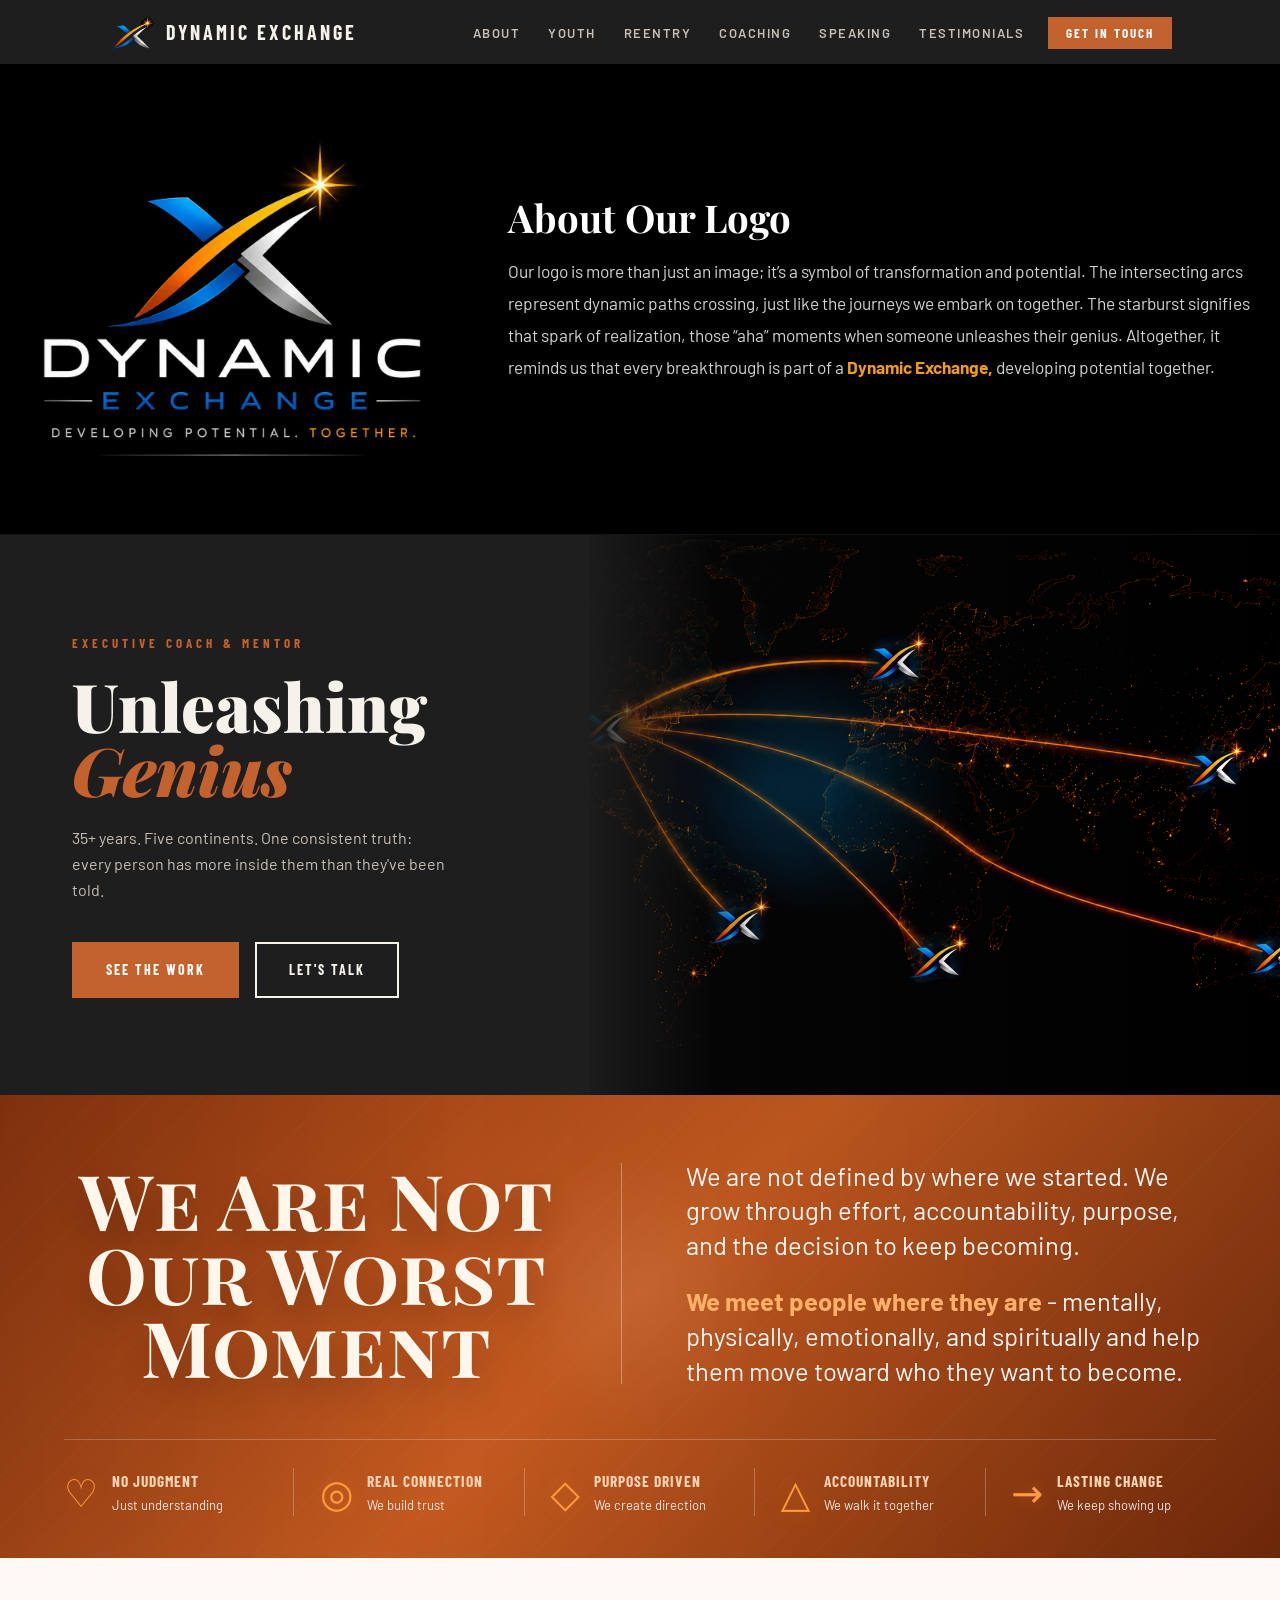
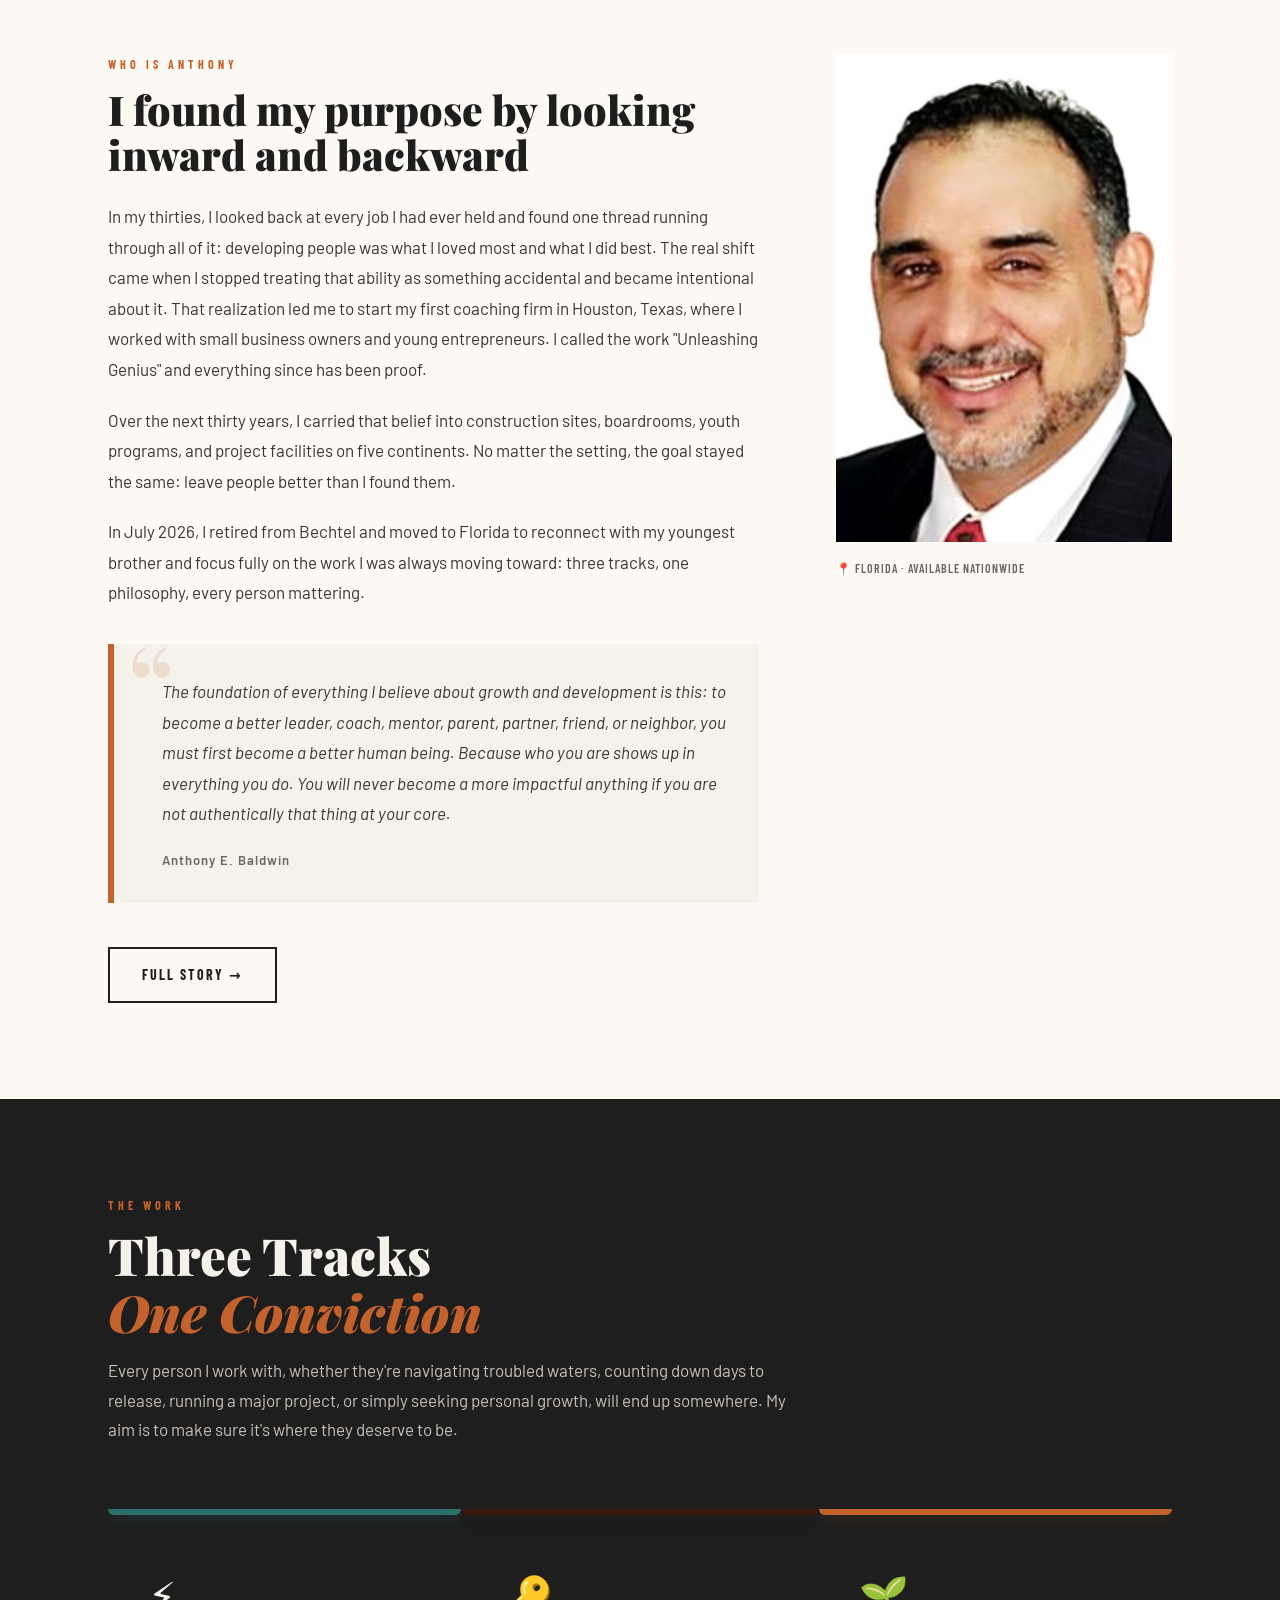
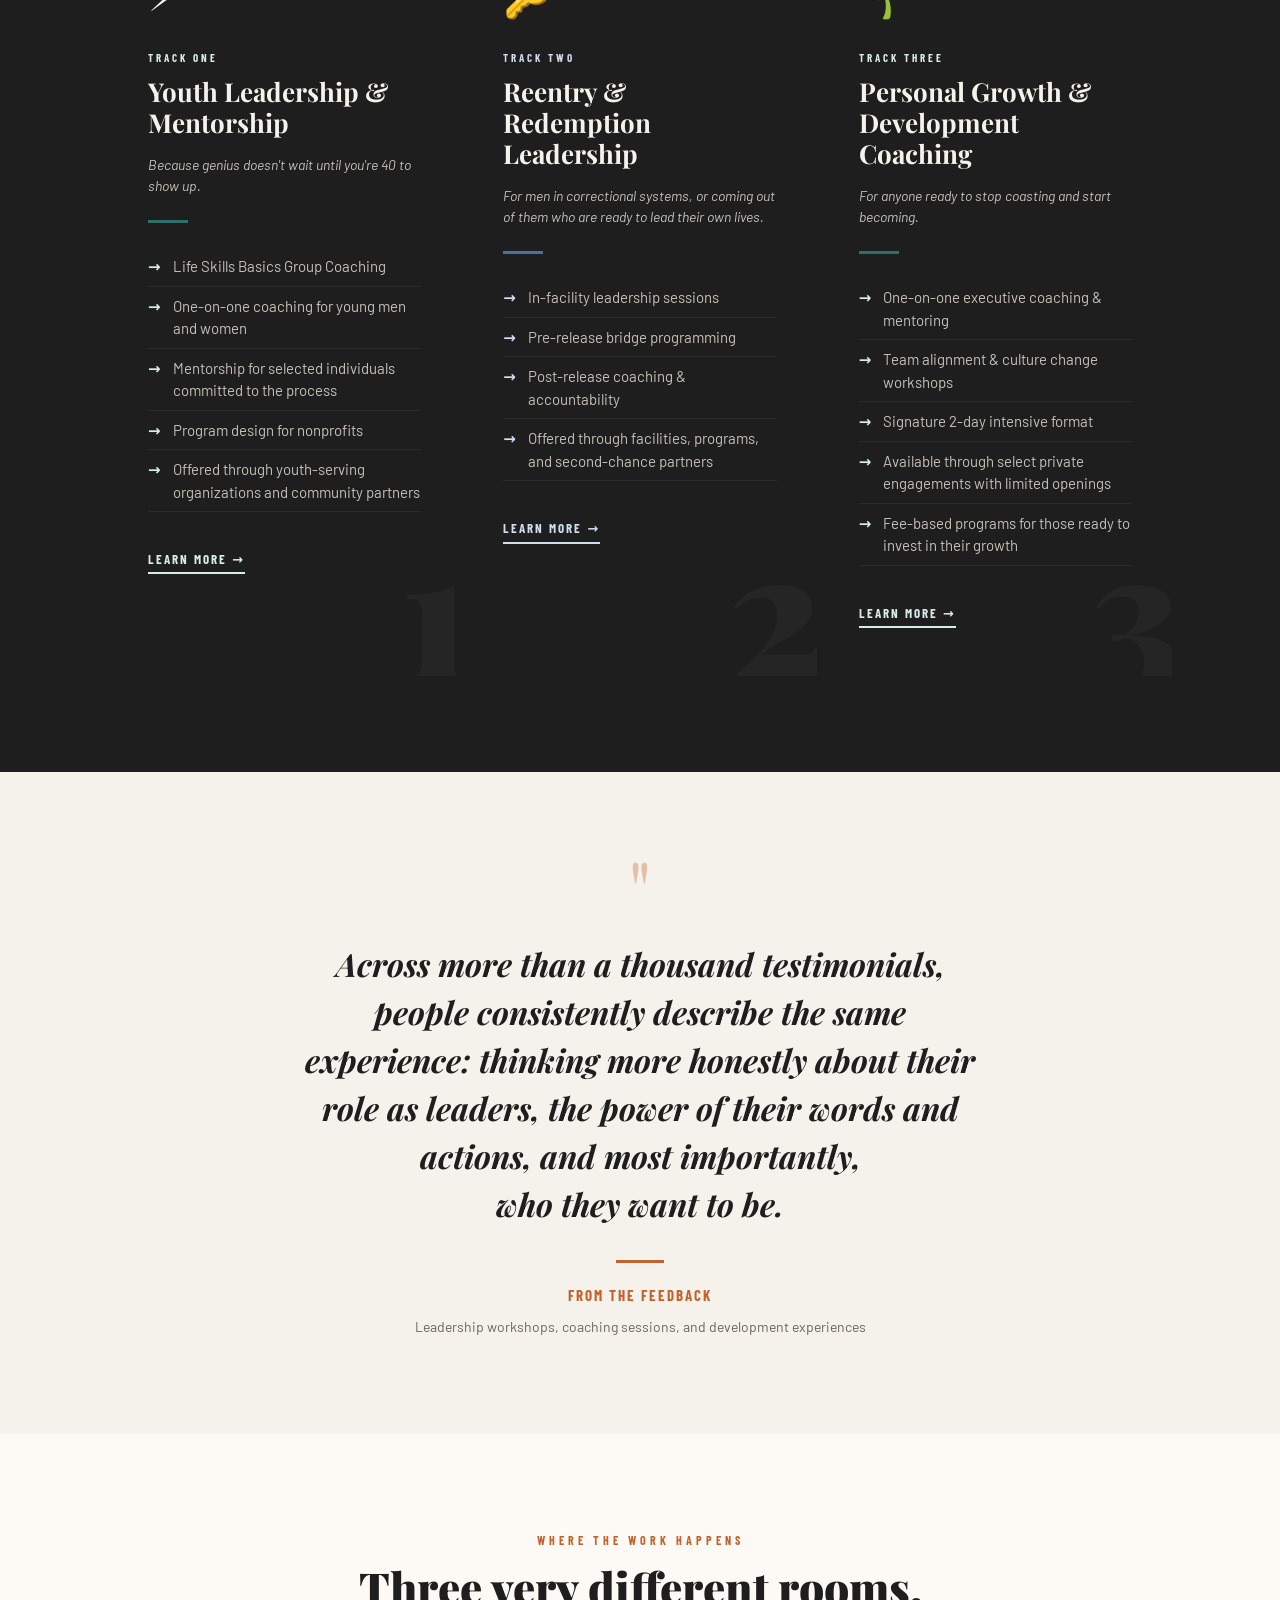
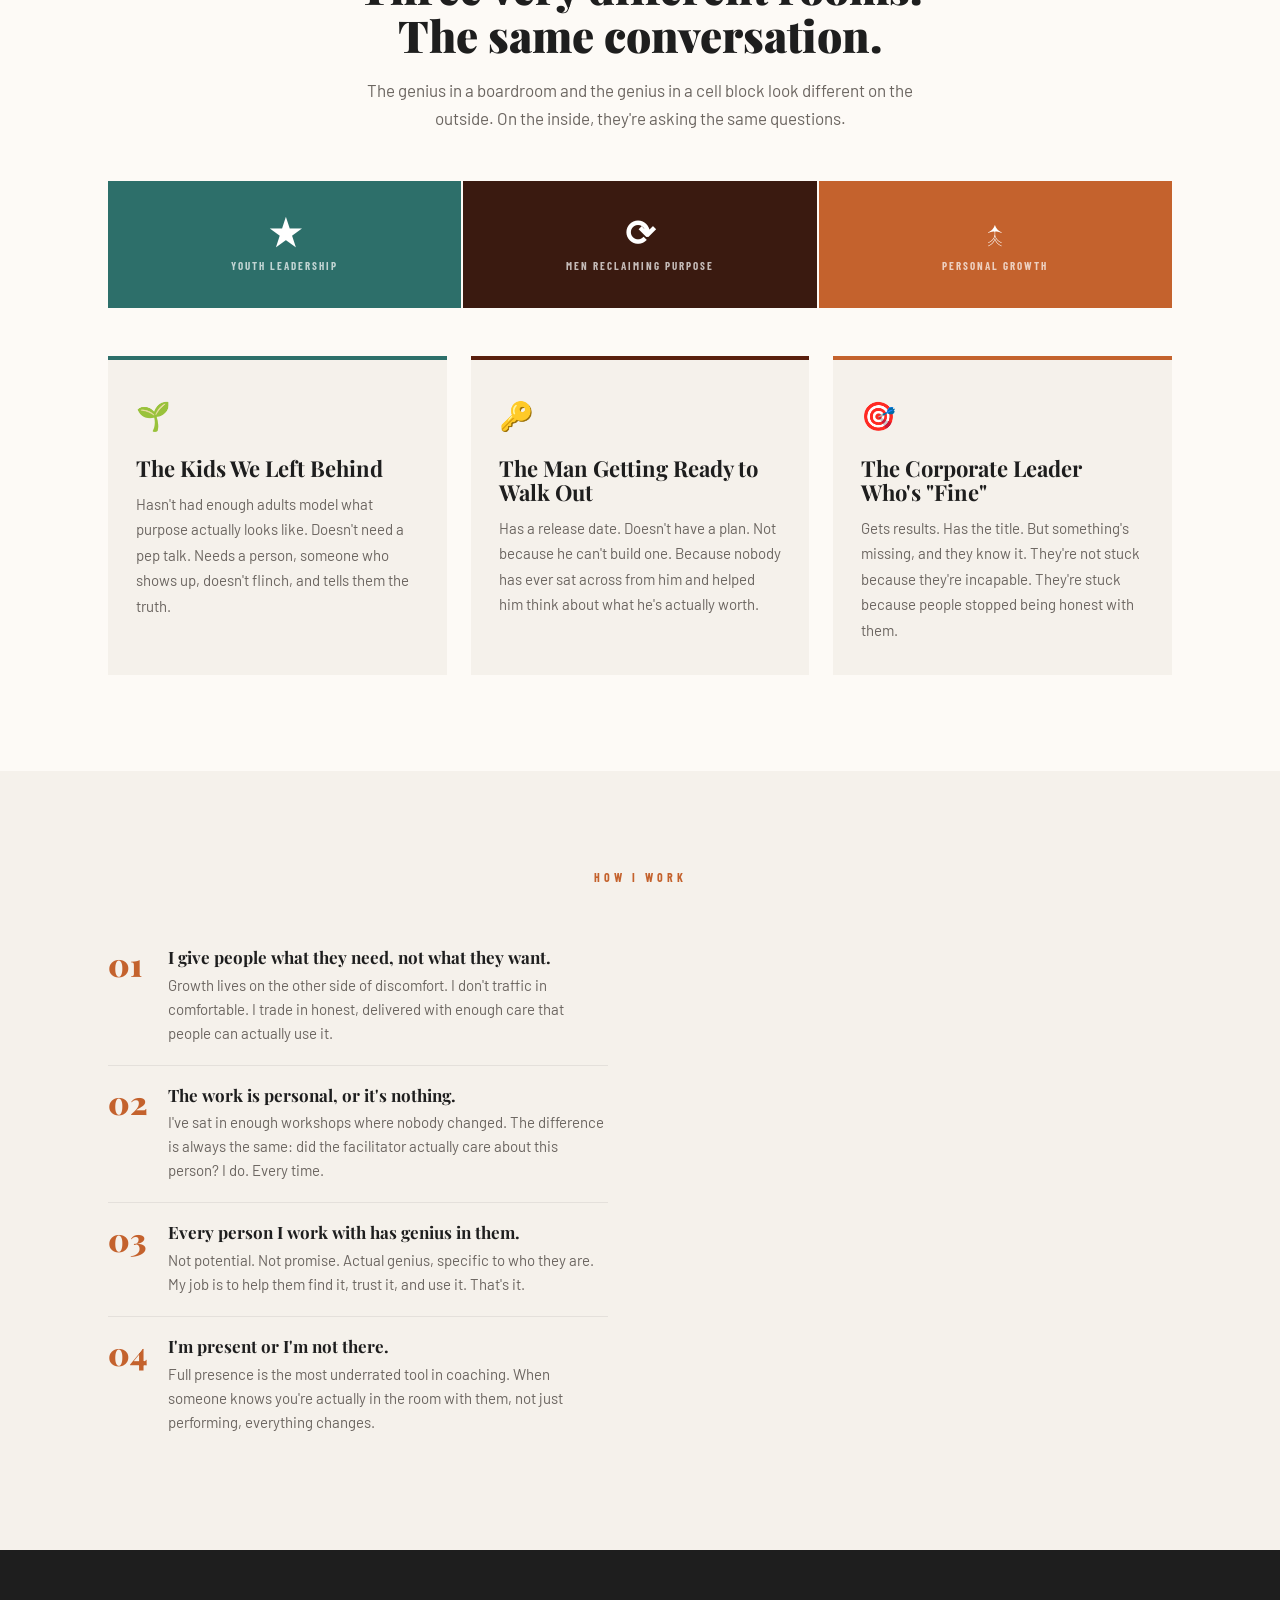
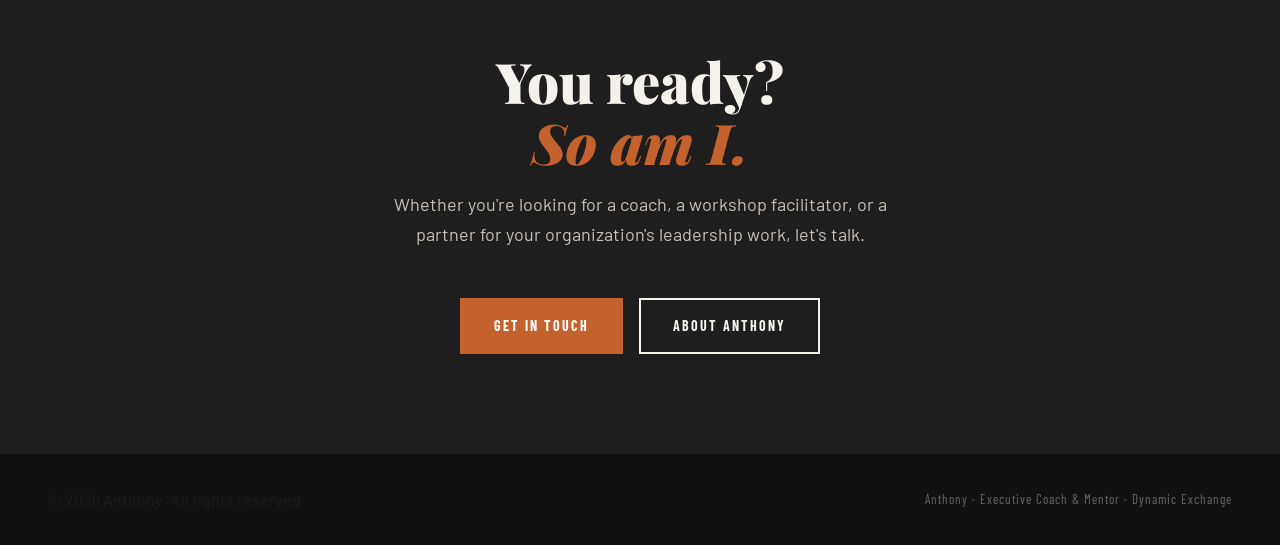
==== index.html @ 56f0ce98 "Update youth impact card copy on homepage Co-Authored-By: Claude Sonnet 4.6 <noreply@anthropic.com>" ====
<!DOCTYPE html>

<html lang="en">
<head>
<meta charset="utf-8"/>
<meta content="width=device-width, initial-scale=1.0" name="viewport"/>
<title>Anthony | Executive Coach &amp; Mentor · Unleashing Genius</title>
<meta content="Anthony is an Executive Coach &amp; Mentor based in Florida, working with professionals, at-risk youth, and men in reentry. Thirty years. Three tracks. One mission: Unleashing Genius." name="description"/>
<!-- Open Graph -->
<meta content="Anthony | Unleashing Genius" property="og:title"/>
<meta content="Executive Coach &amp; Mentor. Personal growth coaching, youth leadership programs, and reentry coaching for men. Based in Florida, available nationwide." property="og:description"/>
<meta content="website" property="og:type"/>
<meta content="images/hero.jpg" property="og:image"/>
<!-- Twitter Card -->
<meta content="summary_large_image" name="twitter:card"/>
<meta content="Anthony | Unleashing Genius" name="twitter:title"/>
<meta content="Executive Coach &amp; Mentor. Three tracks. One mission." name="twitter:description"/>
<!-- Fonts -->
<link href="https://fonts.googleapis.com" rel="preconnect"/>
<link crossorigin="" href="https://fonts.gstatic.com" rel="preconnect"/>
<link href="https://fonts.googleapis.com/css2?family=Playfair+Display:ital,wght@0,700;0,900;1,700&amp;family=Barlow:wght@300;400;500;600&amp;family=Barlow+Condensed:wght@600;700&amp;display=swap" rel="stylesheet"/>
<!-- Styles -->
<link href="css/base.css" rel="stylesheet"/>
<link href="css/nav.css" rel="stylesheet"/>
<link href="css/home.css" rel="stylesheet"/>
<link href="images/dynamic-exchange-mark.png" rel="icon" type="image/png"/>
</head>
<body>
<!-- ═══════════════════════════════════════════════
     NAVIGATION
═══════════════════════════════════════════════ -->
<nav aria-label="Main navigation" class="nav">
<div class="nav-inner">
<a class="nav-brand" href="index.html"><img alt="" class="nav-brand-mark" src="images/dynamic-exchange-mark.png"/><span>Dynamic Exchange</span></a>
<ul class="nav-links" role="list">
<li><a href="about.html">About</a></li>
<li><a href="youth.html">Youth</a></li>
<li><a href="reentry.html">Reentry</a></li>
<li><a href="coaching.html">Coaching</a></li>
<li><a href="speaking.html">Speaking</a></li>
<li><a href="testimonials.html">Testimonials</a></li>
<li class="nav-cta"><a href="contact.html">Get in Touch</a></li>
</ul>
<button aria-controls="nav-drawer" aria-expanded="false" aria-label="Open menu" class="nav-toggle">
<span></span><span></span><span></span>
</button>
</div>
</nav>
<nav aria-label="Mobile navigation" class="nav-drawer" id="nav-drawer"><a href="index.html">Home</a>
<a href="about.html">About</a>
<a href="youth.html">Track 1: Youth</a>
<a href="reentry.html">Track 2: Reentry</a>
<a href="coaching.html">Track 3: Coaching</a>
<a href="speaking.html">Speaking</a>
<a href="testimonials.html">Testimonials</a>
<div class="nav-drawer-cta"><a href="contact.html">Get in Touch</a></div></nav>
<!-- DYNAMIC EXCHANGE BRAND SPLASH -->
<section aria-label="Dynamic Exchange brand" class="brand-splash">
<div class="brand-splash-inner">
<div class="brand-splash-logo-wrap">
<img alt="Dynamic Exchange, Developing Potential. Together." class="brand-splash-logo" src="images/dynamic-exchange-full-no-name.png"/>
</div>
<div class="brand-splash-story">
<h2>About Our Logo</h2>
<p> Our logo is more than just an image; it’s a symbol of transformation and potential. The intersecting arcs represent dynamic paths crossing, just like the journeys we embark on together. The starburst signifies that spark of realization, those “aha” moments when someone unleashes their genius. Altogether, it reminds us that every breakthrough is part of a <span style="color: #F59E0B; font-weight: 700;">Dynamic Exchange,</span> developing potential together.
</p>
</div>
</div>
</section>
<!-- /DYNAMIC EXCHANGE BRAND SPLASH -->
<!-- ═══════════════════════════════════════════════
     HERO — text left / photo right (matches prototype)
═══════════════════════════════════════════════ -->
<section aria-label="Introduction" class="hero">
<!-- LEFT: text on charcoal -->
<div class="hero-content">
<div class="hero-name">Executive Coach &amp; Mentor</div>
<h1 class="hero-headline"> Unleashing<br/>
<em>Genius</em>
</h1>
<p class="hero-sub"> 35+ years. Five continents. One consistent truth:<br/> every person has more inside them than they've been told. </p>
<div class="hero-cta">
<a class="btn btn--primary" href="#tracks">See the Work</a>
<a class="btn btn--outline" href="contact.html">Let's Talk</a>
</div>
</div>
<!-- RIGHT: global reach graphic -->
<div aria-label="Dynamic Exchange global experience map" class="hero-photo hero-map" role="img">
<img alt="Dynamic Exchange global experience map" class="photo-slot" onerror="this.style.display='none'" src="images/hero-world-map.png"/>
</div>
</section>
<!-- ═══════════════════════════════════════════════
     BELIEF BAND
═══════════════════════════════════════════════ -->
<section aria-label="Dynamic Exchange core belief" class="belief-band">
<div class="belief-inner">
<div class="belief-statement">
<h2>We Are Not<br/>Our Worst Moment</h2>
</div>
<div class="belief-copy">
<p>We are not defined by where we started. We grow through effort, accountability, purpose, and the decision to keep becoming.</p>
<p><strong>We meet people where they are</strong> - mentally, physically, emotionally, and spiritually and help them move toward who they want to become.</p>
</div>
</div>
<div aria-label="Core values" class="belief-values">
<div class="belief-value"><span>♡</span><strong>No Judgment</strong><small>Just understanding</small></div>
<div class="belief-value"><span>◎</span><strong>Real Connection</strong><small>We build trust</small></div>
<div class="belief-value"><span>◇</span><strong>Purpose Driven</strong><small>We create direction</small></div>
<div class="belief-value"><span>△</span><strong>Accountability</strong><small>We walk it together</small></div>
<div class="belief-value"><span>→</span><strong>Lasting Change</strong><small>We keep showing up</small></div>
</div>
</section>
<!-- ═══════════════════════════════════════════════
     MY STORY 
═══════════════════════════════════════════════ -->
<section class="section section--white">
<div class="container">
<div class="story-grid">
<div class="story-sidebar">
<div aria-label="Photo of Anthony in the field" class="story-photo" role="img">
<img alt="Anthony | workshop or field moment" class="photo-slot" loading="lazy" onerror="this.style.display='none'" src="images/about-1.jpg"/>
</div>
<div class="story-caption">📍 Florida · Available Nationwide</div>
</div>
<div class="story-text">
<span class="eyebrow">Who Is Anthony</span>
<h2 class="reveal">I found my purpose by looking inward and backward</h2>
<p class="reveal">In my thirties, I looked back at every job I had ever held and found one thread running through all of it: developing people was what I loved most and what I did best. The real shift came when I stopped treating that ability as something accidental and became intentional about it. That realization led me to start my first coaching firm in Houston, Texas, where I worked with small business owners and young entrepreneurs. I called the work "Unleashing Genius" and everything since has been proof.</p>
<p class="reveal">Over the next thirty years, I carried that belief into construction sites, boardrooms, youth programs, and project facilities on five continents. No matter the setting, the goal stayed the same: leave people better than I found them.</p>
<p class="reveal">In July 2026, I retired from Bechtel and moved to Florida to reconnect with my youngest brother and focus fully on the work I was always moving toward: three tracks, one philosophy, every person mattering.</p>
<div class="pull-quote reveal pull-quote--philosophy">
<p>The foundation of everything I believe about growth and development is this: to become a better leader, coach, mentor, parent, partner, friend, or neighbor, you must first become a better human being. Because who you are shows up in everything you do. You will never become a more impactful anything if you are not authentically that thing at your core.</p>
<cite>Anthony E. Baldwin</cite>
</div>
<a class="btn btn--outline-dark" href="about.html" style="margin-top:8px;">Full Story →</a>
</div>
</div>
</div>
</section>
<!-- ═══════════════════════════════════════════════
     THREE TRACKS
═══════════════════════════════════════════════ -->
<section class="section section--dark" id="tracks">
<div class="container">
<div class="tracks-intro">
<span class="eyebrow">The Work</span>
<h2>Three Tracks<br/><em>One Conviction</em></h2>
<p>Every person I work with, whether they're navigating troubled waters, counting down days to release, running a major project, or simply seeking personal growth, will end up somewhere. My aim is to make sure it's where they deserve to be.</p>
</div>
<div class="tracks-home-grid">
<!-- Track 1 -->
<div class="track-home-card reveal" data-num="1">
<span class="track-home-icon">⚡</span>
<span class="track-home-num">Track One</span>
<h3 class="track-home-title">Youth Leadership &amp; Mentorship</h3>
<p class="track-home-tag">Because genius doesn't wait until you're 40 to show up.</p>
<div class="track-home-divider"></div>
<ul class="track-home-list">
<li>Life Skills Basics Group Coaching</li>
<li>One-on-one coaching for young men and women </li>
<li>Mentorship for selected individuals committed to the process</li>
<li>Program design for nonprofits</li>
<li>Offered through youth-serving organizations and community partners</li>
</ul>
<a class="track-home-link" href="youth.html">Learn More →</a>
</div>
<!-- Track 2 -->
<div class="track-home-card reveal" data-num="2">
<span class="track-home-icon">🔑</span>
<span class="track-home-num">Track Two</span>
<h3 class="track-home-title">Reentry &amp; Redemption Leadership</h3>
<p class="track-home-tag">For men in correctional systems, or coming out of them who are ready to lead their own lives.</p>
<div class="track-home-divider"></div>
<ul class="track-home-list">
<li>In-facility leadership sessions</li>
<li>Pre-release bridge programming</li>
<li>Post-release coaching &amp; accountability</li>
<li>Offered through facilities, programs, and second-chance partners</li>
</ul>
<a class="track-home-link" href="reentry.html">Learn More →</a>
</div>
<!-- Track 3 -->
<div class="track-home-card reveal" data-num="3">
<span class="track-home-icon">🌱</span>
<span class="track-home-num">Track Three</span>
<h3 class="track-home-title">Personal Growth &amp; Development Coaching</h3>
<p class="track-home-tag">For anyone ready to stop coasting and start becoming.</p>
<div class="track-home-divider"></div>
<ul class="track-home-list">
<li>One-on-one executive coaching &amp; mentoring</li>
<li>Team alignment &amp; culture change workshops</li>
<li>Signature 2-day intensive format</li>
<li>Available through select private engagements with limited openings</li>
<li>Fee-based programs for those ready to invest in their growth</li>
</ul>
<a class="track-home-link" href="coaching.html">Learn More →</a>
</div>
</div>
</div>
</section>
<!-- ═══════════════════════════════════════════════
     TESTIMONIAL
═══════════════════════════════════════════════ -->
<section class="testimonial-section">
<div class="testimonial-inner reveal">
<span aria-hidden="true" class="testimonial-mark">"</span>
<blockquote>
<p class="testimonial-text"> Across more than a thousand testimonials, people consistently describe the same experience: thinking more honestly about their role as leaders, the power of their words and actions, and most importantly, who they want to be. </p>
</blockquote>
<div class="testimonial-bar"></div>
<p class="testimonial-attr">From the Feedback</p>
<p class="testimonial-role">Leadership workshops, coaching sessions, and development experiences</p>
</div>
</section>
<!-- ═══════════════════════════════════════════════
     IMPACT — Three rooms, same conversation
═══════════════════════════════════════════════ -->
<section class="section section--white">
<div class="container">
<div class="impact-intro reveal">
<span class="eyebrow">Where the Work Happens</span>
<h2>Three very different rooms.<br/>The same conversation.</h2>
<p>The genius in a boardroom and the genius in a cell block look different on the outside. On the inside, they're asking the same questions.</p>
</div>
<div class="mission-bar reveal"><div class="mission-seg mission-seg--youth"><div aria-hidden="true" class="mission-pct">★</div><span class="mission-label">Youth Leadership</span></div><div class="mission-seg mission-seg--reentry"><div aria-hidden="true" class="mission-pct">⟳</div><span class="mission-label">Men Reclaiming Purpose</span></div><div class="mission-seg mission-seg--coaching"><div aria-hidden="true" class="mission-pct">↑</div><span class="mission-label">Personal Growth</span></div></div>
<div class="impact-grid">
<div class="impact-card reveal">
<div aria-hidden="true" class="impact-icon">🌱</div>
<h3>The Kids We Left Behind</h3>
<p>Hasn't had enough adults model what purpose actually looks like. Doesn't need a pep talk. Needs a person, someone who shows up, doesn't flinch, and tells them the truth.</p>
</div>
<div class="impact-card reveal">
<div aria-hidden="true" class="impact-icon">🔑</div>
<h3>The Man Getting Ready to Walk Out</h3>
<p>Has a release date. Doesn't have a plan. Not because he can't build one. Because nobody has ever sat across from him and helped him think about what he's actually worth.</p>
</div>
<div class="impact-card reveal">
<div aria-hidden="true" class="impact-icon">🎯</div>
<h3>The Corporate Leader Who's "Fine"</h3>
<p>Gets results. Has the title. But something's missing, and they know it. They're not stuck because they're incapable. They're stuck because people stopped being honest with them.</p>
</div>
</div>
</div>
</section>
<!-- ═══════════════════════════════════════════════
     PHILOSOPHY
═══════════════════════════════════════════════ -->
<section class="section section--warm">
<div class="container">
<span class="eyebrow reveal" style="text-align:center; margin-bottom:40px; display:block;">How I Work</span>
<div class="philosophy-grid">
<ul class="philosophy-list">
<li class="philosophy-item reveal">
<span aria-hidden="true" class="phi-num">01</span>
<div class="phi-text">
<h4>I give people what they need, not what they want.</h4>
<p>Growth lives on the other side of discomfort. I don't traffic in comfortable. I trade in honest, delivered with enough care that people can actually use it.</p>
</div>
</li>
<li class="philosophy-item reveal">
<span aria-hidden="true" class="phi-num">02</span>
<div class="phi-text">
<h4>The work is personal, or it's nothing.</h4>
<p>I've sat in enough workshops where nobody changed. The difference is always the same: did the facilitator actually care about this person? I do. Every time.</p>
</div>
</li>
<li class="philosophy-item reveal">
<span aria-hidden="true" class="phi-num">03</span>
<div class="phi-text">
<h4>Every person I work with has genius in them.</h4>
<p>Not potential. Not promise. Actual genius, specific to who they are. My job is to help them find it, trust it, and use it. That's it.</p>
</div>
</li>
<li class="philosophy-item reveal">
<span aria-hidden="true" class="phi-num">04</span>
<div class="phi-text">
<h4>I'm present or I'm not there.</h4>
<p>Full presence is the most underrated tool in coaching. When someone knows you're actually in the room with them, not just performing, everything changes.</p>
</div>
</li>
</ul>
</div>
</div>
</section>
<!-- ═══════════════════════════════════════════════
     CTA
═══════════════════════════════════════════════ -->
<section class="cta-section reveal">
<div class="container">
<h2>You ready?<br/><em>So am I.</em></h2>
<p>Whether you're looking for a coach, a workshop facilitator, or a partner for your organization's leadership work, let's talk.</p>
<div class="cta-buttons">
<a class="btn btn--primary" href="contact.html">Get in Touch</a>
<a class="btn btn--outline" href="about.html">About Anthony</a>
</div>
</div>
</section>
<!-- ═══════════════════════════════════════════════
     FOOTER
═══════════════════════════════════════════════ -->
<footer class="signoff">
<span>© 2026 Anthony · All rights reserved</span>
<small>Anthony · Executive Coach &amp; Mentor · Dynamic Exchange</small>
</footer>
<script src="js/main.js"></script>
</body>
</html>
---- css/base.css ----
/* ─────────────────────────────────────────────
   BASE.CSS — Reset, Variables, Typography
   Anthony | Unleashing Genius
───────────────────────────────────────────── */

*, *::before, *::after {
  box-sizing: border-box;
  margin: 0;
  padding: 0;
}

:root {
  /* Core palette — from prototype */
  --charcoal:   #1E1E1E;
  --copper:     #C4622D;
  --copper-lt:  #E8936A;
  --blue:       #4A6FA5;
  --blue-lt:    #D0DDEF;
  --green:      #2D6F6A;
  --green-lt:   #D7ECE9;
  --track-youth:       #2D6F6A;
  --track-youth-glow:  rgba(45, 111, 106, 0.55);
  --track-youth-light: #D7ECE9;
  --offwhite:   #F5F1EB;
  --warm-white: #FDFAF6;
  --mid:        #6B6560;
  --light:      #C8C0B8;
  --dark-footer:#111111;

  /* Typography */
  --font-display: 'Playfair Display', Georgia, serif;
  --font-body:    'Barlow', system-ui, sans-serif;
  --font-ui:      'Barlow Condensed', system-ui, sans-serif;

  /* Spacing */
  --section-pad:    96px;
  --container-max:  1160px;
  --container-pad:  48px;
}

html {
  scroll-behavior: smooth;
  -webkit-font-smoothing: antialiased;
}

body {
  font-family: var(--font-body);
  background: var(--warm-white);
  color: var(--charcoal);
  line-height: 1.7;
  overflow-x: hidden;
}

/* ── HEADINGS ── */
h1, h2, h3, h4, h5, h6 {
  font-family: var(--font-display);
  line-height: 1.1;
}

/* ── LINKS ── */
a { color: inherit; text-decoration: none; }
a:focus-visible {
  outline: 2px solid var(--copper);
  outline-offset: 2px;
}

/* ── IMAGES ── */
img {
  max-width: 100%;
  height: auto;
  display: block;
}

/* ── CONTAINER ── */
.container {
  max-width: var(--container-max);
  margin: 0 auto;
  padding: 0 var(--container-pad);
}

/* ── SECTIONS ── */
.section           { padding: var(--section-pad) 0; }
.section--dark     { background: var(--charcoal); color: var(--offwhite); }
.section--warm     { background: var(--offwhite); }
.section--white    { background: var(--warm-white); }

/* ── EYEBROW LABELS ── */
.eyebrow {
  font-family: var(--font-ui);
  font-size: 12px;
  font-weight: 700;
  letter-spacing: 4px;
  text-transform: uppercase;
  color: var(--copper);
  margin-bottom: 12px;
  display: block;
}
.eyebrow--light { color: var(--copper-lt); }

/* ── SECTION HEADING ── */
.section-heading {
  font-family: var(--font-display);
  font-size: clamp(36px, 4vw, 56px);
  font-weight: 900;
  line-height: 1.1;
  color: var(--charcoal);
  margin-bottom: 24px;
}
.section-heading em {
  color: var(--copper);
  font-style: italic;
}

/* ── SECTION BODY ── */
.section-body {
  font-size: 17px;
  line-height: 1.75;
  color: #3A3530;
  max-width: 640px;
}

/* ── BUTTONS ── */
.btn {
  font-family: var(--font-ui);
  font-size: 14px;
  font-weight: 700;
  letter-spacing: 2px;
  text-transform: uppercase;
  padding: 14px 32px;
  border: 2px solid transparent;
  cursor: pointer;
  text-decoration: none;
  display: inline-block;
  transition: all 0.2s;
}
.btn--primary {
  background: var(--copper);
  color: white;
  border-color: var(--copper);
}
.btn--primary:hover {
  background: var(--copper-lt);
  border-color: var(--copper-lt);
  transform: translateY(-2px);
}
.btn--outline {
  background: transparent;
  color: var(--offwhite);
  border-color: var(--offwhite);
}
.btn--outline:hover {
  background: var(--offwhite);
  color: var(--charcoal);
}
.btn--outline-dark {
  background: transparent;
  color: var(--charcoal);
  border-color: var(--charcoal);
}
.btn--outline-dark:hover {
  background: var(--charcoal);
  color: var(--offwhite);
}

/* ── PHOTO SLOT ── */
.photo-slot {
  width: 100%;
  height: 100%;
  object-fit: cover;
  display: block;
}

/* ── PHOTO PLACEHOLDER ZONES ── */
.photo-zone {
  background: var(--offwhite);
  border: 3px dashed var(--light);
  display: flex;
  flex-direction: column;
  align-items: center;
  justify-content: center;
  color: var(--mid);
  font-family: var(--font-ui);
  font-size: 14px;
  gap: 12px;
  position: relative;
  overflow: hidden;
}
.photo-zone svg { opacity: 0.4; }
.photo-zone span { opacity: 0.75; font-weight: 600; letter-spacing: 1px; }

/* ── PULL QUOTE ── */
.pull-quote {
  margin: 36px 0;
  padding: 32px 32px 32px 48px;
  border-left: 6px solid var(--copper);
  background: var(--offwhite);
  position: relative;
}
.pull-quote::before {
  content: '\201C';
  font-family: var(--font-display);
  font-size: 120px;
  line-height: 1;
  color: var(--copper);
  opacity: 0.15;
  position: absolute;
  top: -20px;
  left: 12px;
}
.pull-quote p {
  font-family: var(--font-display);
  font-size: 20px;
  font-style: italic;
  color: var(--charcoal);
  line-height: 1.6;
  margin-bottom: 12px;
  position: relative;
  z-index: 1;
}
.pull-quote cite {
  display: block;
  font-family: var(--font-body);
  font-style: normal;
  font-size: 13px;
  font-weight: 600;
  color: var(--mid);
  letter-spacing: 1px;
  position: relative;
  z-index: 1;
}

/* ── SIGN-OFF / FOOTER ── */
.signoff {
  background: var(--dark-footer);
  padding: 32px 48px;
  display: flex;
  justify-content: space-between;
  align-items: center;
}
.signoff p {
  font-family: var(--font-display);
  font-size: 18px;
  font-style: italic;
  color: var(--copper);
}
.signoff small {
  font-family: var(--font-ui);
  font-size: 13px;
  letter-spacing: 1px;
  color: var(--mid);
}

/* ── SCROLL REVEAL ── */
.reveal {
  opacity: 0;
  transform: translateY(32px);
  transition: opacity 0.7s ease, transform 0.7s ease;
}
.reveal.visible {
  opacity: 1;
  transform: none;
}

/* ── PRINT ── */
@media print {
  .nav, .cta-section { display: none; }
}

/* ── RESPONSIVE ── */
@media (max-width: 900px) {
  :root {
    --section-pad:     64px;
    --container-pad:   24px;
  }
}
@media (max-width: 600px) {
  :root {
    --section-pad:     48px;
    --container-pad:   20px;
  }
  .btn { padding: 12px 24px; font-size: 13px; }
  .signoff {
    flex-direction: column;
    gap: 8px;
    text-align: center;
    padding: 24px 20px;
  }
}
---- css/nav.css ----
/* ─────────────────────────────────────────────
   NAV.CSS — Navigation styles
   Anthony | Unleashing Genius
───────────────────────────────────────────── */

.nav {
  position: fixed;
  top: 0;
  left: 0;
  right: 0;
  z-index: 100;
  background: var(--charcoal);
  display: flex;
  align-items: center;
  height: 64px;
  transition: box-shadow 0.3s;
}

.nav.scrolled {
  box-shadow: 0 2px 20px rgba(0,0,0,0.4);
}

.nav-inner {
  max-width: var(--container-max);
  margin: 0 auto;
  padding: 0 var(--container-pad);
  display: flex;
  align-items: center;
  justify-content: space-between;
  width: 100%;
}

/* Logo / Brand */
.nav-brand {
  font-family: var(--font-ui);
  font-size: 20px;
  font-weight: 700;
  letter-spacing: 3px;
  text-transform: uppercase;
  color: var(--offwhite);
  text-decoration: none;
  flex-shrink: 0;
}
.nav-brand em {
  font-style: normal;
  color: var(--copper);
}

/* Desktop links */
.nav-links {
  display: flex;
  align-items: center;
  gap: 4px;
  list-style: none;
}

.nav-links a {
  font-family: var(--font-body);
  font-size: 13px;
  font-weight: 600;
  letter-spacing: 1.5px;
  text-transform: uppercase;
  color: var(--light);
  text-decoration: none;
  padding: 8px 12px;
  transition: color 0.2s;
  white-space: nowrap;
}

.nav-links a:hover,
.nav-links a.active {
  color: var(--copper);
}

.nav-links .nav-cta a {
  background: var(--copper);
  color: white;
  padding: 8px 18px;
  margin-left: 8px;
  font-family: var(--font-ui);
  font-size: 13px;
  font-weight: 700;
  letter-spacing: 2px;
}

.nav-links .nav-cta a:hover {
  background: var(--copper-lt);
  color: white;
}

/* Mobile hamburger */
.nav-toggle {
  display: none;
  flex-direction: column;
  gap: 5px;
  background: none;
  border: none;
  cursor: pointer;
  padding: 4px;
}

.nav-toggle span {
  display: block;
  width: 24px;
  height: 2px;
  background: var(--offwhite);
  transition: all 0.3s;
}

/* Hamburger → X animation */
.nav-toggle.open span:nth-child(1) {
  transform: translateY(7px) rotate(45deg);
}
.nav-toggle.open span:nth-child(2) {
  opacity: 0;
}
.nav-toggle.open span:nth-child(3) {
  transform: translateY(-7px) rotate(-45deg);
}

/* Mobile drawer */
.nav-drawer {
  display: none;
  position: fixed;
  top: 64px;
  left: 0;
  right: 0;
  background: var(--charcoal);
  border-top: 1px solid rgba(255,255,255,0.06);
  padding: 16px 0 24px;
  z-index: 99;
}

.nav-drawer.open {
  display: block;
}

.nav-drawer a {
  display: block;
  font-family: var(--font-body);
  font-size: 14px;
  font-weight: 600;
  letter-spacing: 1.5px;
  text-transform: uppercase;
  color: var(--light);
  text-decoration: none;
  padding: 14px 24px;
  border-bottom: 1px solid rgba(255,255,255,0.05);
  transition: color 0.2s, background 0.2s;
}

.nav-drawer a:hover,
.nav-drawer a.active {
  color: var(--copper);
  background: rgba(255,255,255,0.03);
}

.nav-drawer .nav-drawer-cta {
  margin: 16px 24px 0;
}

.nav-drawer .nav-drawer-cta a {
  display: inline-block;
  background: var(--copper);
  color: white;
  padding: 12px 24px;
  border: none;
  font-family: var(--font-ui);
  font-size: 13px;
  font-weight: 700;
  letter-spacing: 2px;
  text-transform: uppercase;
}

.nav-drawer .nav-drawer-cta a:hover {
  background: var(--copper-lt);
  color: white;
}

/* ── NAV SPACER ── */
.nav-spacer {
  height: 64px;
}

/* ── RESPONSIVE ── */
@media (max-width: 900px) {
  .nav-links { display: none; }
  .nav-toggle { display: flex; }
  .nav-inner { padding: 0 24px; }
}


/* Dynamic Exchange header mark */
.nav-brand {
  display: inline-flex;
  align-items: center;
  gap: 10px;
}

.nav-brand-mark {
  display: block;
  width: 48px;
  height: 36px;
  object-fit: contain;
  flex: 0 0 auto;
}

.nav-brand span {
  display: inline-block;
}

@media (max-width: 520px) {
  .nav-brand { gap: 8px; font-size: 16px; letter-spacing: 2px; }
  .nav-brand-mark { width: 42px; height: 32px; }
}
---- css/home.css ----
/* Dynamic Exchange landing logo */

.brand-splash {
  margin-top: 64px;
  background: #000;
  padding: clamp(42px, 6vw, 72px) 24px;
  border-bottom: 1px solid rgba(255,255,255,0.08);
}

.brand-splash-inner {
  max-width: 1320px;
  margin: 0 auto;
  display: grid;
  grid-template-columns: minmax(280px, 420px) 1fr;
  align-items: center;
  gap: clamp(40px, 5vw, 90px);
}

.brand-splash-logo-wrap {
  display: flex;
  justify-content: flex-start;
  align-items: center;
}

.brand-splash-logo {
  display: block;
  width: min(420px, 100%);
  height: auto;
  object-fit: contain;
}

.brand-splash-story h2 {
  font-family: var(--font-display);
  font-size: clamp(2rem, 3vw, 3rem);
  color: #fff;
  margin-bottom: 18px;
  line-height: 1.1;
}

.brand-splash-story p {
  font-size: 1.08rem;
  line-height: 1.85;
  color: rgba(255,255,255,0.82);
  max-width: 760px;
  margin-bottom: 18px;
}

@media (max-width: 900px) {
  .brand-splash-inner {
    grid-template-columns: 1fr;
    text-align: center;
  }

  .brand-splash-logo-wrap {
    justify-content: center;
  }

  .brand-splash-logo {
    width: min(340px, 82vw);
  }

  .brand-splash-story p {
    margin-left: auto;
    margin-right: auto;
  }
}


/* ─────────────────────────────────────────────
   HOME.CSS — Homepage-specific styles
   Anthony | Unleashing Genius
───────────────────────────────────────────── */

/* ── HERO ── */
.hero {
  min-height: 560px;
  padding-top: 0;
  display: grid;
  grid-template-columns: minmax(420px, 0.92fr) minmax(420px, 1.08fr);
  position: relative;
  overflow: hidden;
  background: var(--charcoal);
}

/* LEFT: text column */
.hero-content {
  background: var(--charcoal);
  display: flex;
  flex-direction: column;
  justify-content: center;
  padding: clamp(56px, 7vw, 88px) clamp(44px, 6vw, 72px);
  position: relative;
  z-index: 1;
}

/* Removed the diagonal wedge: the clean vertical split keeps the portrait from feeling pinched. */
.hero-content::after {
  display: none;
}

.hero-name {
  font-family: var(--font-ui);
  font-size: 13px;
  font-weight: 700;
  letter-spacing: 4px;
  text-transform: uppercase;
  color: var(--copper);
  margin-bottom: 20px;
  opacity: 0;
  animation: fadeUp 0.6s 0.2s forwards;
}

.hero-headline {
  font-family: var(--font-display);
  font-size: clamp(48px, 5.25vw, 82px);
  font-weight: 900;
  color: var(--offwhite);
  line-height: 0.95;
  margin-bottom: 24px;
  opacity: 0;
  animation: fadeUp 0.6s 0.35s forwards;
}

.hero-headline em {
  font-style: italic;
  color: var(--copper);
  display: block;
}

.hero-sub {
  font-size: 16px;
  font-weight: 400;
  color: var(--light);
  line-height: 1.6;
  max-width: 400px;
  margin-bottom: 40px;
  border-left: none;
  padding-left: 0;
  opacity: 0;
  animation: fadeUp 0.6s 0.5s forwards;
}

.hero-divider {
  display: none;
}

.hero-tagline {
  display: none;
}

.hero-cta {
  display: flex;
  gap: 16px;
  flex-wrap: wrap;
  opacity: 0;
  animation: fadeUp 0.6s 0.65s forwards;
}

/* RIGHT: global map column */
.hero-photo {
  background: #050607;
  position: relative;
  overflow: hidden;
  display: flex;
  align-items: center;
  justify-content: center;
  min-height: 560px;
  padding: 0;
}

.hero-photo::before {
  content: '';
  position: absolute;
  inset: 0;
  background:
    radial-gradient(circle at 35% 45%, rgba(0, 144, 213, 0.18), transparent 24%),
    linear-gradient(90deg, rgba(29,29,29,0.95), rgba(29,29,29,0.18) 18%, rgba(0,0,0,0));
  z-index: 1;
  pointer-events: none;
}

.hero-photo img.photo-slot {
  width: 100%;
  height: 100%;
  min-height: 560px;
  object-fit: cover;
  object-position: center center;
  border: none;
  filter: saturate(1.05) contrast(1.08);
}

/* ── BELIEF BAND ── */
.belief-band {
  background:
    radial-gradient(circle at 50% 42%, rgba(255,255,255,0.08), transparent 20%),
    linear-gradient(135deg, #8b350f 0%, #c45a20 48%, #7a2d0b 100%);
  color: var(--offwhite);
  position: relative;
  overflow: hidden;
  padding: clamp(40px, 5vw, 70px) clamp(22px, 5vw, 72px) clamp(26px, 4vw, 42px);
}

.belief-band::before {
  content: '';
  position: absolute;
  inset: 0;
  background:
    linear-gradient(90deg, rgba(0,0,0,0.18), transparent 36%, rgba(0,0,0,0.22)),
    repeating-linear-gradient(135deg, rgba(255,255,255,0.035) 0 1px, transparent 1px 18px);
  opacity: 0.52;
  pointer-events: none;
}

.belief-inner {
  position: relative;
  z-index: 1;
  display: grid;
  grid-template-columns: minmax(320px, 1fr) minmax(360px, 0.95fr);
  gap: clamp(28px, 5vw, 72px);
  align-items: center;
  max-width: 1380px;
  margin: 0 auto;
}

.belief-statement {
  text-align: center;
  border-right: 1px solid rgba(255,255,255,0.34);
  padding-right: clamp(22px, 4vw, 64px);
}

.belief-statement h2 {
  font-family: var(--font-display);
  font-size: clamp(48px, 6vw, 94px);
  line-height: 0.96;
  font-variant: small-caps;
  letter-spacing: 1px;
  margin: 0;
  color: #fff7eb;
  text-shadow: 0 16px 30px rgba(0,0,0,0.22);
}

.belief-copy {
  max-width: 620px;
}

.belief-copy p {
  font-size: clamp(18px, 2vw, 27px);
  line-height: 1.35;
  margin: 0 0 22px;
  color: rgba(255,255,255,0.94);
}

.belief-copy p:last-child { margin-bottom: 0; }

.belief-copy strong {
  color: #ffb06a;
  font-weight: 700;
}

.belief-values {
  position: relative;
  z-index: 1;
  display: grid;
  grid-template-columns: repeat(5, 1fr);
  gap: 0;
  max-width: 1380px;
  margin: clamp(34px, 4vw, 54px) auto 0;
  border-top: 1px solid rgba(255,255,255,0.22);
  padding-top: clamp(18px, 2.5vw, 28px);
}

.belief-value {
  display: grid;
  grid-template-columns: auto 1fr;
  column-gap: 14px;
  align-items: center;
  padding: 0 clamp(14px, 2vw, 26px);
  border-right: 1px solid rgba(255,255,255,0.26);
}

.belief-value:first-child { padding-left: 0; }
.belief-value:last-child { border-right: none; padding-right: 0; }

.belief-value span {
  grid-row: span 2;
  font-family: var(--font-ui);
  font-size: clamp(28px, 3vw, 46px);
  line-height: 1;
  color: #ff9a3d;
  text-shadow: 0 0 18px rgba(255,140,45,0.28);
}

.belief-value strong {
  font-family: var(--font-ui);
  text-transform: uppercase;
  letter-spacing: 1px;
  font-size: clamp(13px, 1.2vw, 18px);
  color: #ffd5b5;
}

.belief-value small {
  font-size: clamp(13px, 1vw, 16px);
  color: rgba(255,255,255,0.86);
}

/* ── STORY SECTION ── */
.story-grid {
  display: grid;
  grid-template-columns: minmax(0, 1.55fr) minmax(280px, 0.8fr);
  gap: clamp(48px, 6vw, 80px);
  align-items: start;
}

.story-sidebar {
  position: sticky;
  top: 88px;
  order: 2;
  justify-self: center;
  width: min(100%, 360px);
}

.story-text {
  order: 1;
}

.story-photo {
  height: auto;
  overflow: visible;
  position: relative;
  background: transparent;
  border: none;
  margin-bottom: 16px;
}

.story-photo::after {
  display: none;
}

.story-photo img.photo-slot {
  position: static;
  width: 100%;
  height: auto;
  object-fit: contain;
  object-position: center top;
}

.story-caption {
  font-family: var(--font-ui);
  font-size: 12px;
  letter-spacing: 1px;
  text-transform: uppercase;
  color: var(--mid);
  font-weight: 600;
}

.story-text h2 {
  font-family: var(--font-display);
  font-size: clamp(30px, 3.2vw, 44px);
  font-weight: 900;
  color: var(--charcoal);
  margin-bottom: 24px;
}

.story-text p {
  font-family: var(--font-body);
  font-size: 17px;
  color: #3A3530;
  margin-bottom: 20px;
  line-height: 1.8;
}

.story-text p strong { color: var(--charcoal); font-weight: 600; }

/* ── THREE TRACKS (homepage overview) ── */
.tracks-intro {
  max-width: 700px;
  margin-bottom: 64px;
}

.tracks-intro h2 {
  font-family: var(--font-display);
  font-size: clamp(36px, 4vw, 52px);
  font-weight: 900;
  color: var(--offwhite);
  margin-bottom: 16px;
}

.tracks-intro h2 em {
  color: var(--copper);
  font-style: italic;
}

.tracks-intro p {
  font-family: var(--font-body);
  font-size: 17px;
  color: var(--light);
  line-height: 1.75;
}

/* Homepage track cards — dark, 3-column */
.tracks-home-grid {
  display: grid;
  grid-template-columns: repeat(3, minmax(0, 1fr));
  gap: 2px;
  margin-top: 64px;
  max-width: 1180px;
  margin-left: 0;
  margin-right: auto;
}

.track-home-card {
  --track-band-color: var(--track-youth); /* Youth track band */
  --track-band-glow: var(--track-youth-glow);
  background: var(--charcoal);
  padding: 52px 40px 48px;
  position: relative;
  overflow: hidden;
  transition: transform 0.3s;
  cursor: default;
  min-width: 0;
}

.track-home-card:nth-child(2) {
  --track-band-color: #3A1A10; /* Reentry page hero banner */
  --track-band-glow: rgba(58, 26, 16, 0.36);
}

.track-home-card:nth-child(3) {
  --track-band-color: var(--copper); /* Coaching page banner accent */
  --track-band-glow: rgba(184, 109, 46, 0.30);
}

.track-home-card:hover { transform: translateY(-8px); }

.track-home-card::after {
  content: "";
  position: absolute;
  top: 0;
  left: 0;
  right: 0;
  height: 6px;
  background: var(--track-band-color);
  border-radius: 0 0 8px 8px;
  box-shadow: 0 0 18px var(--track-band-glow);
  pointer-events: none;
}

.track-home-card::before {
  content: attr(data-num);
  font-family: var(--font-display);
  font-size: 180px;
  font-weight: 900;
  line-height: 1;
  color: rgba(255,255,255,0.03);
  position: absolute;
  bottom: -20px;
  right: -10px;
}

.track-home-icon {
  font-size: 40px;
  margin-bottom: 20px;
  display: block;
}

.track-home-num {
  font-family: var(--font-ui);
  font-size: 11px;
  font-weight: 700;
  letter-spacing: 3px;
  text-transform: uppercase;
  color: var(--track-youth-light);
  margin-bottom: 8px;
  display: block;
}

.track-home-card:nth-child(2) .track-home-num { color: var(--blue-lt); }
.track-home-card:nth-child(3) .track-home-num { color: var(--green-lt); }

.track-home-title {
  font-family: var(--font-display);
  font-size: 26px;
  font-weight: 700;
  color: var(--offwhite);
  margin-bottom: 16px;
  line-height: 1.2;
}

.track-home-tag {
  font-family: var(--font-body);
  font-size: 14px;
  font-style: italic;
  color: var(--light);
  margin-bottom: 24px;
  line-height: 1.5;
}

.track-home-divider {
  width: 40px;
  height: 3px;
  background: var(--track-youth);
  margin-bottom: 24px;
}

.track-home-card:nth-child(2) .track-home-divider { background: var(--blue); }
.track-home-card:nth-child(3) .track-home-divider { background: var(--green); }

.track-home-list {
  list-style: none;
  margin-bottom: 32px;
}

.track-home-list li {
  font-family: var(--font-body);
  font-size: 15px;
  color: var(--light);
  padding: 8px 0;
  border-bottom: 1px solid rgba(255,255,255,0.06);
  display: flex;
  gap: 12px;
  align-items: flex-start;
  line-height: 1.5;
}

.track-home-list li::before {
  content: '→';
  color: var(--track-youth-light);
  flex-shrink: 0;
  font-weight: 600;
}

.track-home-card:nth-child(2) .track-home-list li::before { color: var(--blue-lt); }
.track-home-card:nth-child(3) .track-home-list li::before { color: var(--green-lt); }

.track-home-link {
  font-family: var(--font-ui);
  font-size: 13px;
  font-weight: 700;
  letter-spacing: 2px;
  text-transform: uppercase;
  color: var(--track-youth-light);
  text-decoration: none;
  border-bottom: 2px solid var(--track-youth-light);
  padding-bottom: 2px;
  transition: opacity 0.2s;
  display: inline-block;
}

.track-home-card:nth-child(2) .track-home-link { color: var(--blue-lt); border-color: var(--blue-lt); }
.track-home-card:nth-child(3) .track-home-link { color: var(--green-lt); border-color: var(--green-lt); }

.track-home-link:hover { opacity: 0.7; }

/* ── TESTIMONIAL ── */
.testimonial-section {
  background: var(--offwhite);
  padding: 96px 0;
  text-align: center;
}

.testimonial-inner {
  max-width: 800px;
  margin: 0 auto;
  padding: 0 var(--container-pad);
}

.testimonial-mark {
  font-family: var(--font-display);
  font-size: 80px;
  color: var(--copper);
  line-height: 0.5;
  margin-bottom: 32px;
  display: block;
  opacity: 0.35;
}

.testimonial-text {
  font-family: var(--font-display);
  font-size: clamp(22px, 3vw, 32px);
  font-style: italic;
  font-weight: 700;
  color: var(--charcoal);
  line-height: 1.5;
  margin-bottom: 32px;
  position: relative;
}

.testimonial-bar {
  width: 48px;
  height: 3px;
  background: var(--copper);
  margin: 20px auto;
}

.testimonial-attr {
  font-family: var(--font-ui);
  font-size: 15px;
  font-weight: 700;
  letter-spacing: 2px;
  text-transform: uppercase;
  color: var(--copper);
}

.testimonial-role {
  font-family: var(--font-body);
  font-size: 14px;
  color: var(--mid);
  margin-top: 6px;
}

/* ── IMPACT GRID ── */
.impact-intro {
  text-align: center;
  max-width: 600px;
  margin: 0 auto 48px;
}

.impact-intro h2 {
  font-family: var(--font-display);
  font-size: clamp(30px, 3.5vw, 44px);
  font-weight: 900;
  color: var(--charcoal);
  margin-bottom: 16px;
}

.impact-intro p {
  font-family: var(--font-body);
  color: var(--mid);
  font-size: 17px;
  line-height: 1.7;
}

.mission-bar {
  display: grid;
  grid-template-columns: repeat(3, 1fr);
  gap: 2px;
  margin-bottom: 48px;
}

.mission-seg {
  padding: 32px 24px;
  text-align: center;
}

/* Mission bar colors follow locked track order: Youth → Reentry → Coaching */
.mission-seg--youth { background: var(--track-youth); }
.mission-seg--reentry { background: #3A1A10; }
.mission-seg--coaching { background: var(--copper); }

.mission-pct {
  font-family: var(--font-display);
  font-size: 36px;
  font-weight: 900;
  color: white;
  line-height: 1;
}

.mission-label {
  font-family: var(--font-ui);
  font-size: 11px;
  font-weight: 700;
  letter-spacing: 2px;
  text-transform: uppercase;
  color: rgba(255,255,255,0.7);
  margin-top: 8px;
  display: block;
}

.impact-grid {
  display: grid;
  grid-template-columns: repeat(3, 1fr);
  gap: 24px;
}

.impact-card {
  background: var(--offwhite);
  padding: 32px 28px;
  border-top: 4px solid;
}

.impact-card:nth-child(1) { border-color: #2D6F6A; }
.impact-card:nth-child(2) { border-color: #5A1F0D; }
.impact-card:nth-child(3) { border-color: #C4622D; }

.impact-icon {
  font-size: 28px;
  margin-bottom: 16px;
}

.impact-card h3 {
  font-family: var(--font-display);
  font-size: 22px;
  font-weight: 700;
  margin-bottom: 12px;
  color: var(--charcoal);
}

.impact-card p {
  font-family: var(--font-body);
  font-size: 15px;
  color: var(--mid);
  line-height: 1.7;
}

/* ── PHILOSOPHY ── */
.philosophy-grid {
  display: grid;
  grid-template-columns: 1fr 1fr;
  gap: 64px;
  align-items: center;
}

.philosophy-list { list-style: none; }

.philosophy-item {
  display: flex;
  gap: 20px;
  padding: 20px 0;
  border-bottom: 1px solid rgba(30,30,30,0.08);
}

.philosophy-item:last-child { border-bottom: none; }

.phi-num {
  font-family: var(--font-display);
  font-size: 32px;
  font-weight: 900;
  color: var(--copper);
  line-height: 1;
  min-width: 40px;
}

.phi-text h4 {
  font-family: var(--font-display);
  font-size: 17px;
  color: var(--charcoal);
  margin-bottom: 6px;
}

.phi-text p {
  font-family: var(--font-body);
  font-size: 15px;
  color: var(--mid);
  line-height: 1.6;
}

.philosophy-quote {
  background: var(--charcoal);
  padding: 48px 44px;
  position: relative;
  overflow: hidden;
}

.philosophy-quote::before {
  content: '\201C';
  font-family: var(--font-display);
  font-size: 200px;
  color: rgba(196,98,45,0.12);
  position: absolute;
  top: -20px;
  left: 20px;
  line-height: 1;
  pointer-events: none;
}

.philosophy-quote p {
  font-family: var(--font-display);
  font-size: 22px;
  font-style: italic;
  color: var(--offwhite);
  line-height: 1.5;
  position: relative;
  z-index: 1;
  margin-bottom: 24px;
}

.philosophy-quote .attr {
  font-family: var(--font-ui);
  font-size: 12px;
  letter-spacing: 2px;
  text-transform: uppercase;
  color: var(--copper-lt);
  position: relative;
  z-index: 1;
  font-weight: 700;
}

/* ── CTA SECTION ── */
.cta-section {
  background: var(--charcoal);
  padding: 100px 0;
  text-align: center;
}

.cta-section h2 {
  font-family: var(--font-display);
  font-size: clamp(36px, 5vw, 56px);
  font-weight: 900;
  color: var(--offwhite);
  margin-bottom: 16px;
}

.cta-section h2 em {
  color: var(--copper);
  font-style: italic;
}

.cta-section p {
  font-family: var(--font-body);
  font-size: 18px;
  color: var(--light);
  margin-bottom: 48px;
  max-width: 520px;
  margin-left: auto;
  margin-right: auto;
}

.cta-buttons {
  display: flex;
  gap: 16px;
  justify-content: center;
  flex-wrap: wrap;
}

/* ── ANIMATIONS ── */
@keyframes fadeUp {
  from { opacity: 0; transform: translateY(24px); }
  to   { opacity: 1; transform: translateY(0); }
}

/* ── RESPONSIVE ── */
@media (max-width: 900px) {
  .hero {
    grid-template-columns: 1fr;
    min-height: auto;
  }

  .hero-photo {
    display: flex;
    min-height: 240px;
    max-height: 280px;
    order: -1;
  }

  .hero-photo::before {
    background:
      radial-gradient(circle at 50% 50%, rgba(0, 144, 213, 0.14), transparent 32%),
      linear-gradient(180deg, rgba(29,29,29,0.78), rgba(0,0,0,0.18));
  }

  .hero-photo img.photo-slot {
    min-height: 240px;
    max-height: 280px;
    object-fit: cover;
    object-position: center center;
  }

  .hero-content::after { display: none; }

  .hero-content {
    padding: 56px 24px 64px;
    min-height: auto;
    justify-content: center;
  }

  .belief-inner {
    grid-template-columns: 1fr;
    text-align: center;
  }

  .belief-statement {
    border-right: none;
    border-bottom: 1px solid rgba(255,255,255,0.28);
    padding: 0 0 28px;
  }

  .belief-copy {
    margin: 0 auto;
  }

  .belief-values {
    grid-template-columns: repeat(2, 1fr);
    gap: 22px 0;
  }

  .belief-value:nth-child(2n) { border-right: none; }
  .belief-value:last-child {
    grid-column: 1 / -1;
    justify-self: center;
    border-right: none;
  }

  .story-grid {
    grid-template-columns: 1fr;
    gap: 40px;
  }

  .story-sidebar {
    position: static;
    width: min(72vw, 260px);
    margin: 0 auto 24px;
  }

  .story-photo {
    max-width: 260px;
    margin: 0 auto 12px;
  }

  .story-caption {
    text-align: center;
  }

  .tracks-home-grid { grid-template-columns: 1fr; gap: 0; }

  .impact-grid { grid-template-columns: 1fr; }
  .mission-bar { grid-template-columns: 1fr; }

  .philosophy-grid { grid-template-columns: 1fr; gap: 40px; }

  .testimonial-text { font-size: 22px; }
}

@media (max-width: 600px) {
  .hero-content { padding: 48px 20px; }
  .hero-headline { font-size: 52px; }
  .belief-band { padding: 38px 20px 28px; }
  .belief-statement h2 { font-size: 44px; }
  .belief-copy p { font-size: 17px; }
  .belief-values { grid-template-columns: 1fr; }
  .belief-value, .belief-value:nth-child(2n), .belief-value:last-child {
    border-right: none;
    border-bottom: 1px solid rgba(255,255,255,0.18);
    padding: 0 0 18px;
  }
  .belief-value:last-child { border-bottom: none; }
}

/* ── WHAT PEOPLE REMEMBER HEADLINE SCALE FIX ──
   This version stops forcing the word "people" onto its own line.
   It only treats the orange/script line as the second line. */

.what-people-remember h1,
.what-people-remember h2,
.testimonials-hero h1,
.testimonials-hero h2,
.memory-headline,
.remember-headline,
[class*="remember"] h1,
[class*="remember"] h2 {
  font-family: var(--font-display);
  font-size: clamp(24px, 2.65vw, 38px) !important;
  line-height: 0.96 !important;
  letter-spacing: -0.035em;
  max-width: 980px;
  margin-left: auto;
  margin-right: auto;
  text-align: center;
}

/* Keep normal headline spans inline so "people" can stay on the white line. */
.what-people-remember h1 span,
.what-people-remember h2 span,
.testimonials-hero h1 span,
.testimonials-hero h2 span,
.memory-headline span,
.remember-headline span,
[class*="remember"] h1 span,
[class*="remember"] h2 span {
  display: inline;
  color: inherit;
  font-size: inherit;
  line-height: inherit;
  margin-top: 0;
}

/* Only the orange emphasis becomes line two. */
.what-people-remember h1 em,
.what-people-remember h2 em,
.testimonials-hero h1 em,
.testimonials-hero h2 em,
.memory-headline em,
.remember-headline em,
.memory-headline .script-line,
.remember-headline .script-line,
[class*="remember"] h1 em,
[class*="remember"] h2 em,
[class*="remember"] .script-line {
  display: block !important;
  color: var(--copper) !important;
  font-style: italic;
  font-size: 0.62em !important;
  line-height: 0.98 !important;
  margin-top: 0.08em;
}

@media (max-width: 700px) {
  .what-people-remember h1,
  .what-people-remember h2,
  .testimonials-hero h1,
  .testimonials-hero h2,
  .memory-headline,
  .remember-headline,
  [class*="remember"] h1,
  [class*="remember"] h2 {
    font-size: clamp(22px, 6.4vw, 32px) !important;
    max-width: 94vw;
  }
}
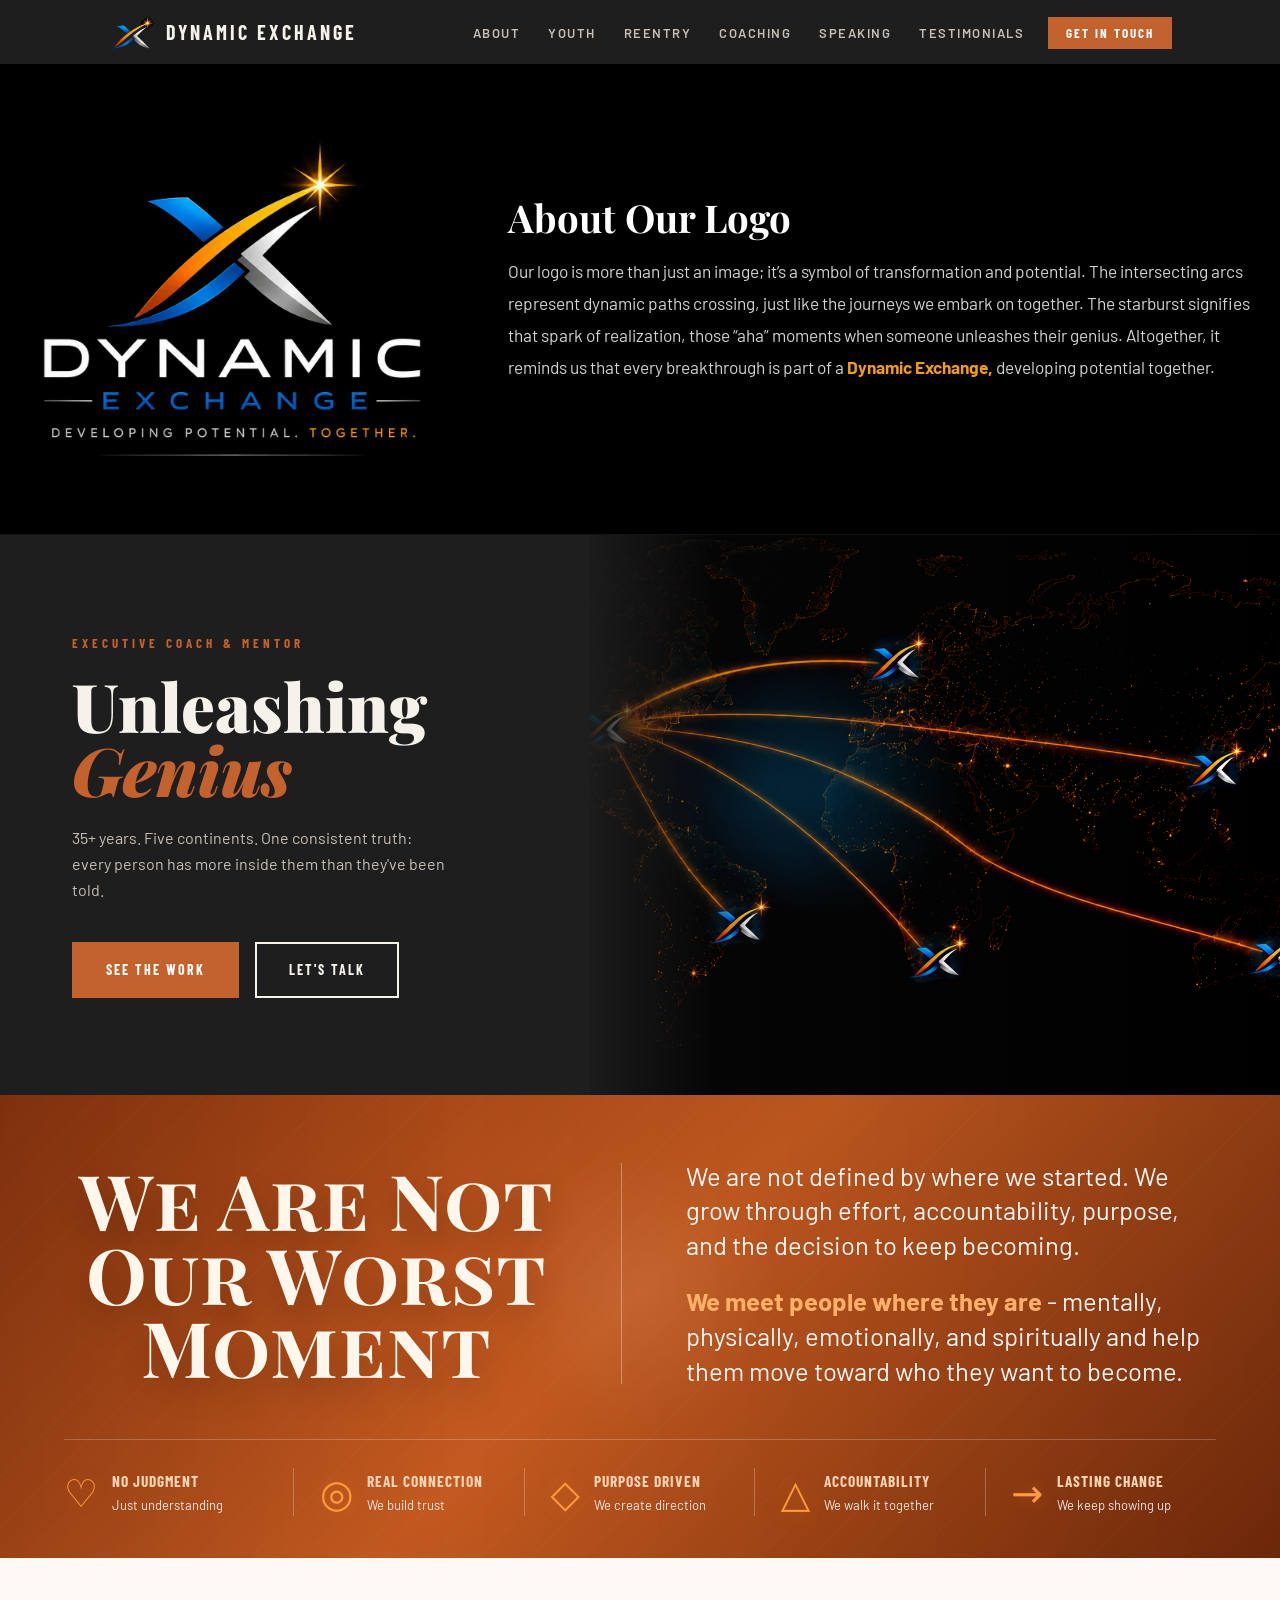
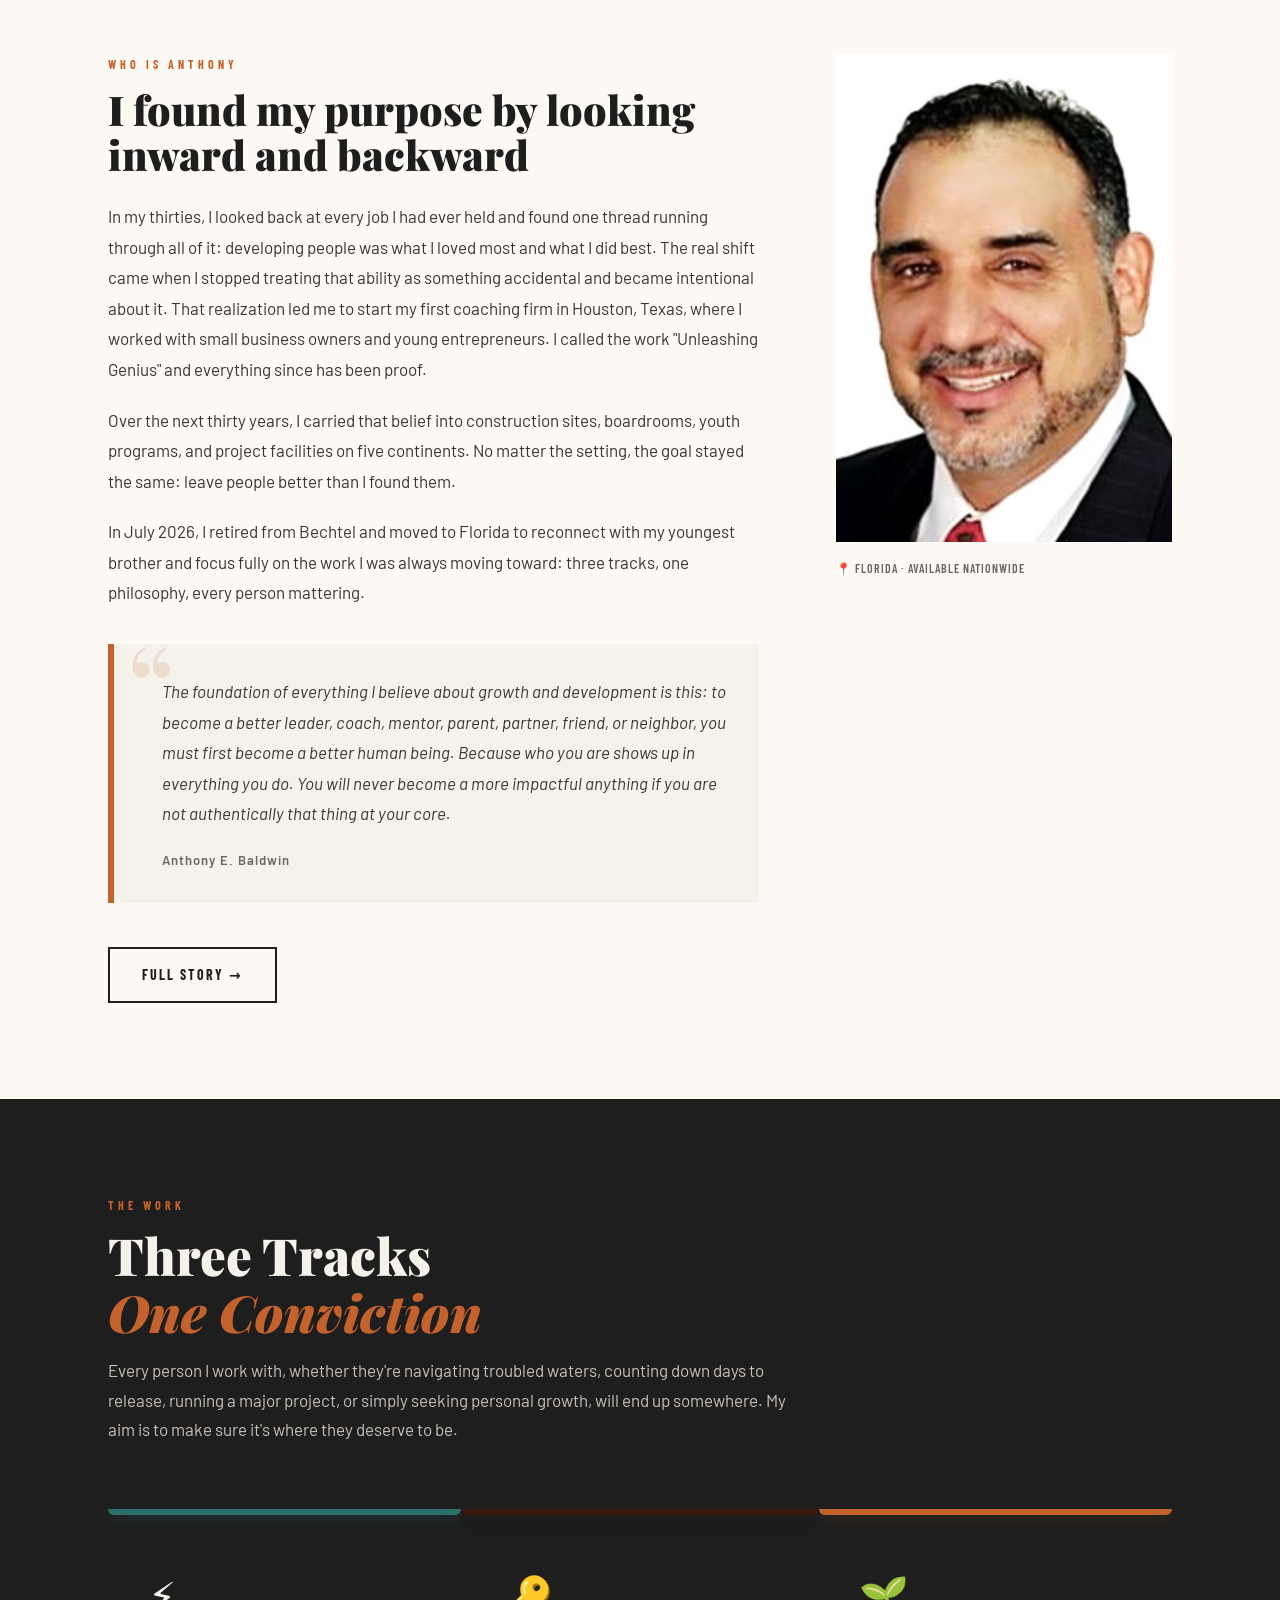
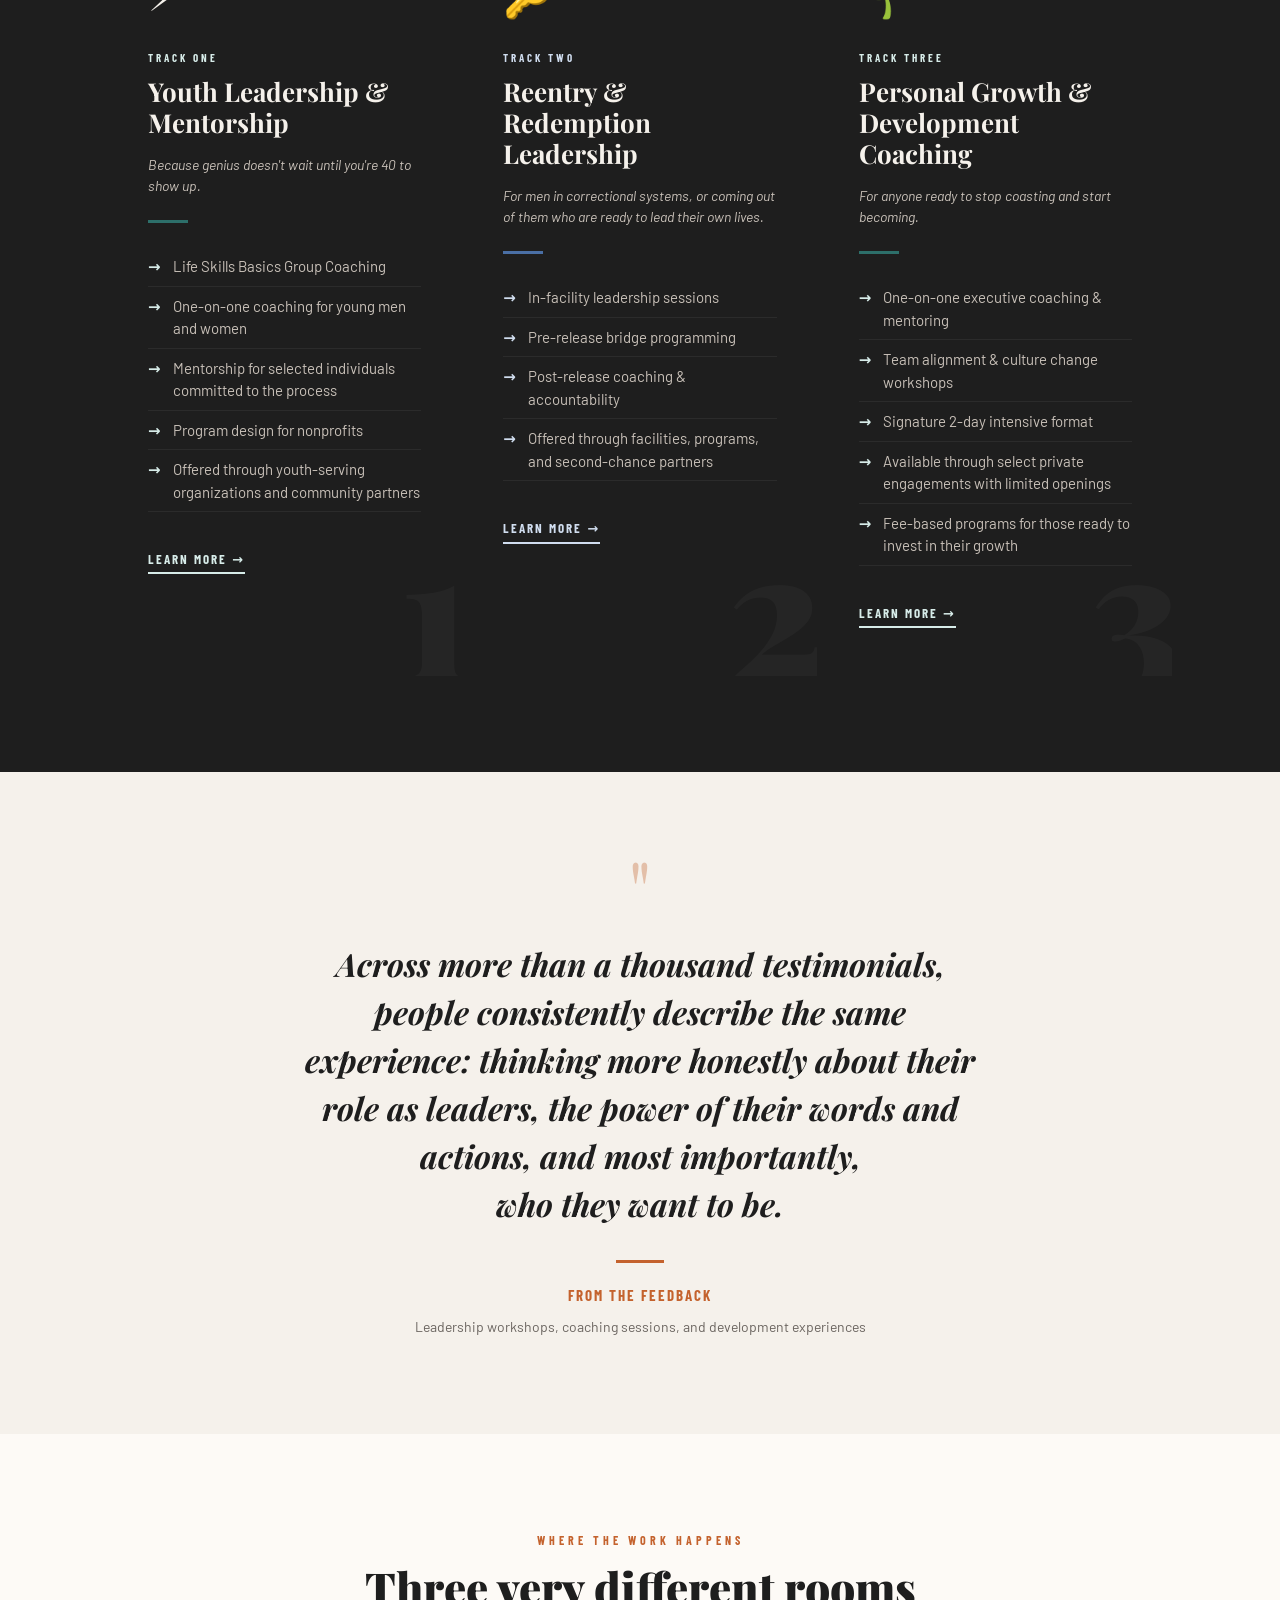
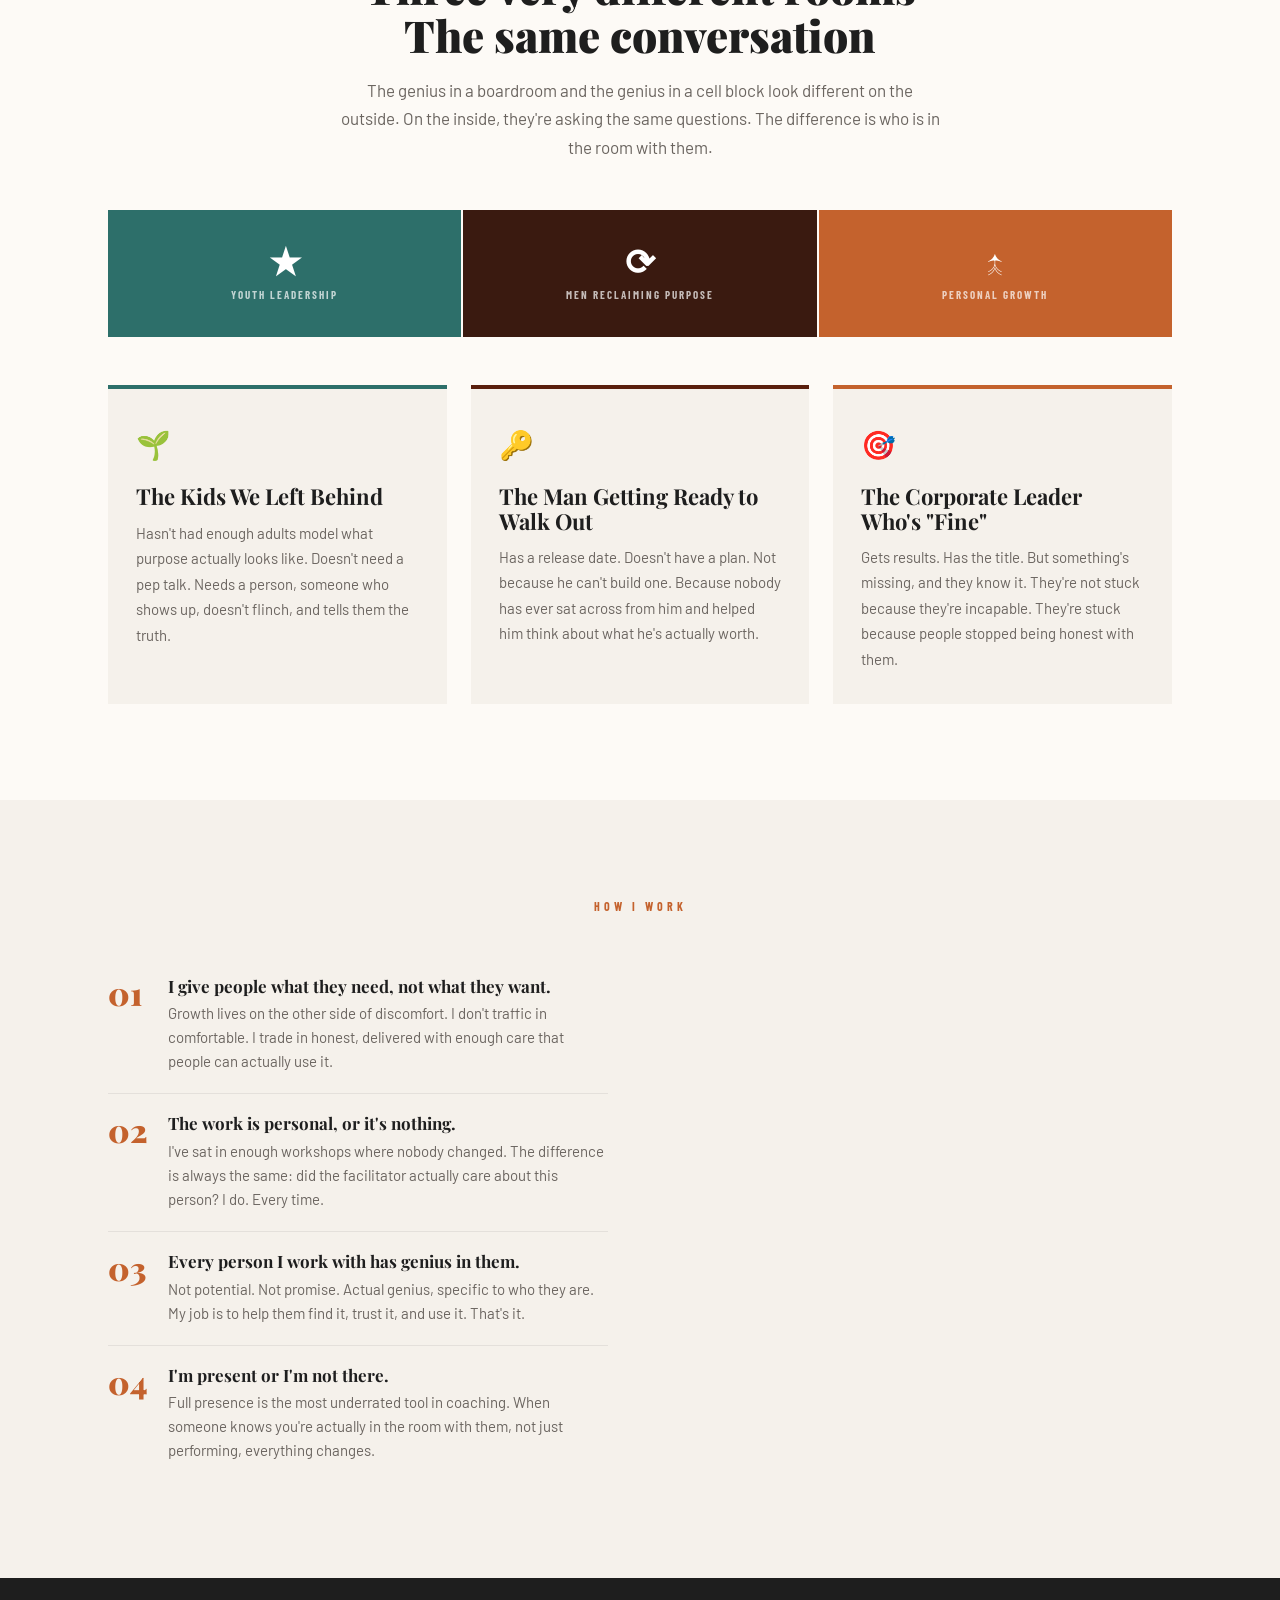
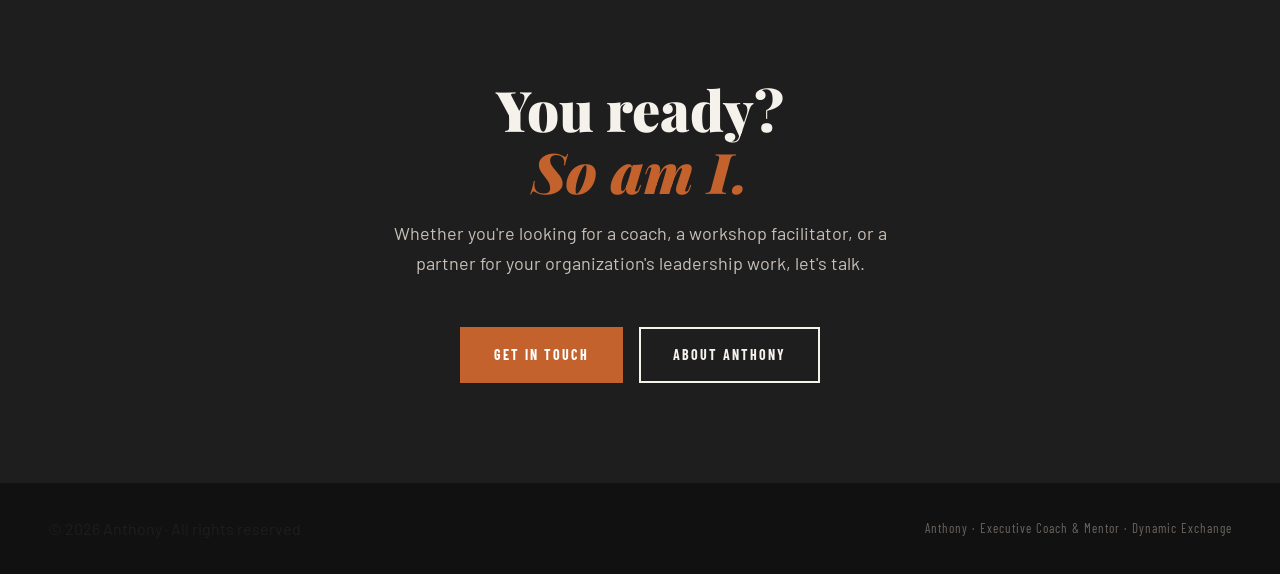
==== commit eed33b45: "Final homepage copy updates Co-Authored-By: Claude Sonnet 4.6 <noreply@anthropic.com>" ====
--- a/index.html
+++ b/index.html
@@ -219,8 +219,8 @@
 <div class="container">
 <div class="impact-intro reveal">
 <span class="eyebrow">Where the Work Happens</span>
-<h2>Three very different rooms.<br/>The same conversation.</h2>
-<p>The genius in a boardroom and the genius in a cell block look different on the outside. On the inside, they're asking the same questions.</p>
+<h2>Three very different rooms<br/>The same conversation</h2>
+<p>The genius in a boardroom and the genius in a cell block look different on the outside. On the inside, they're asking the same questions. The difference is who is in the room with them.</p>
 </div>
 <div class="mission-bar reveal"><div class="mission-seg mission-seg--youth"><div aria-hidden="true" class="mission-pct">★</div><span class="mission-label">Youth Leadership</span></div><div class="mission-seg mission-seg--reentry"><div aria-hidden="true" class="mission-pct">⟳</div><span class="mission-label">Men Reclaiming Purpose</span></div><div class="mission-seg mission-seg--coaching"><div aria-hidden="true" class="mission-pct">↑</div><span class="mission-label">Personal Growth</span></div></div>
 <div class="impact-grid">
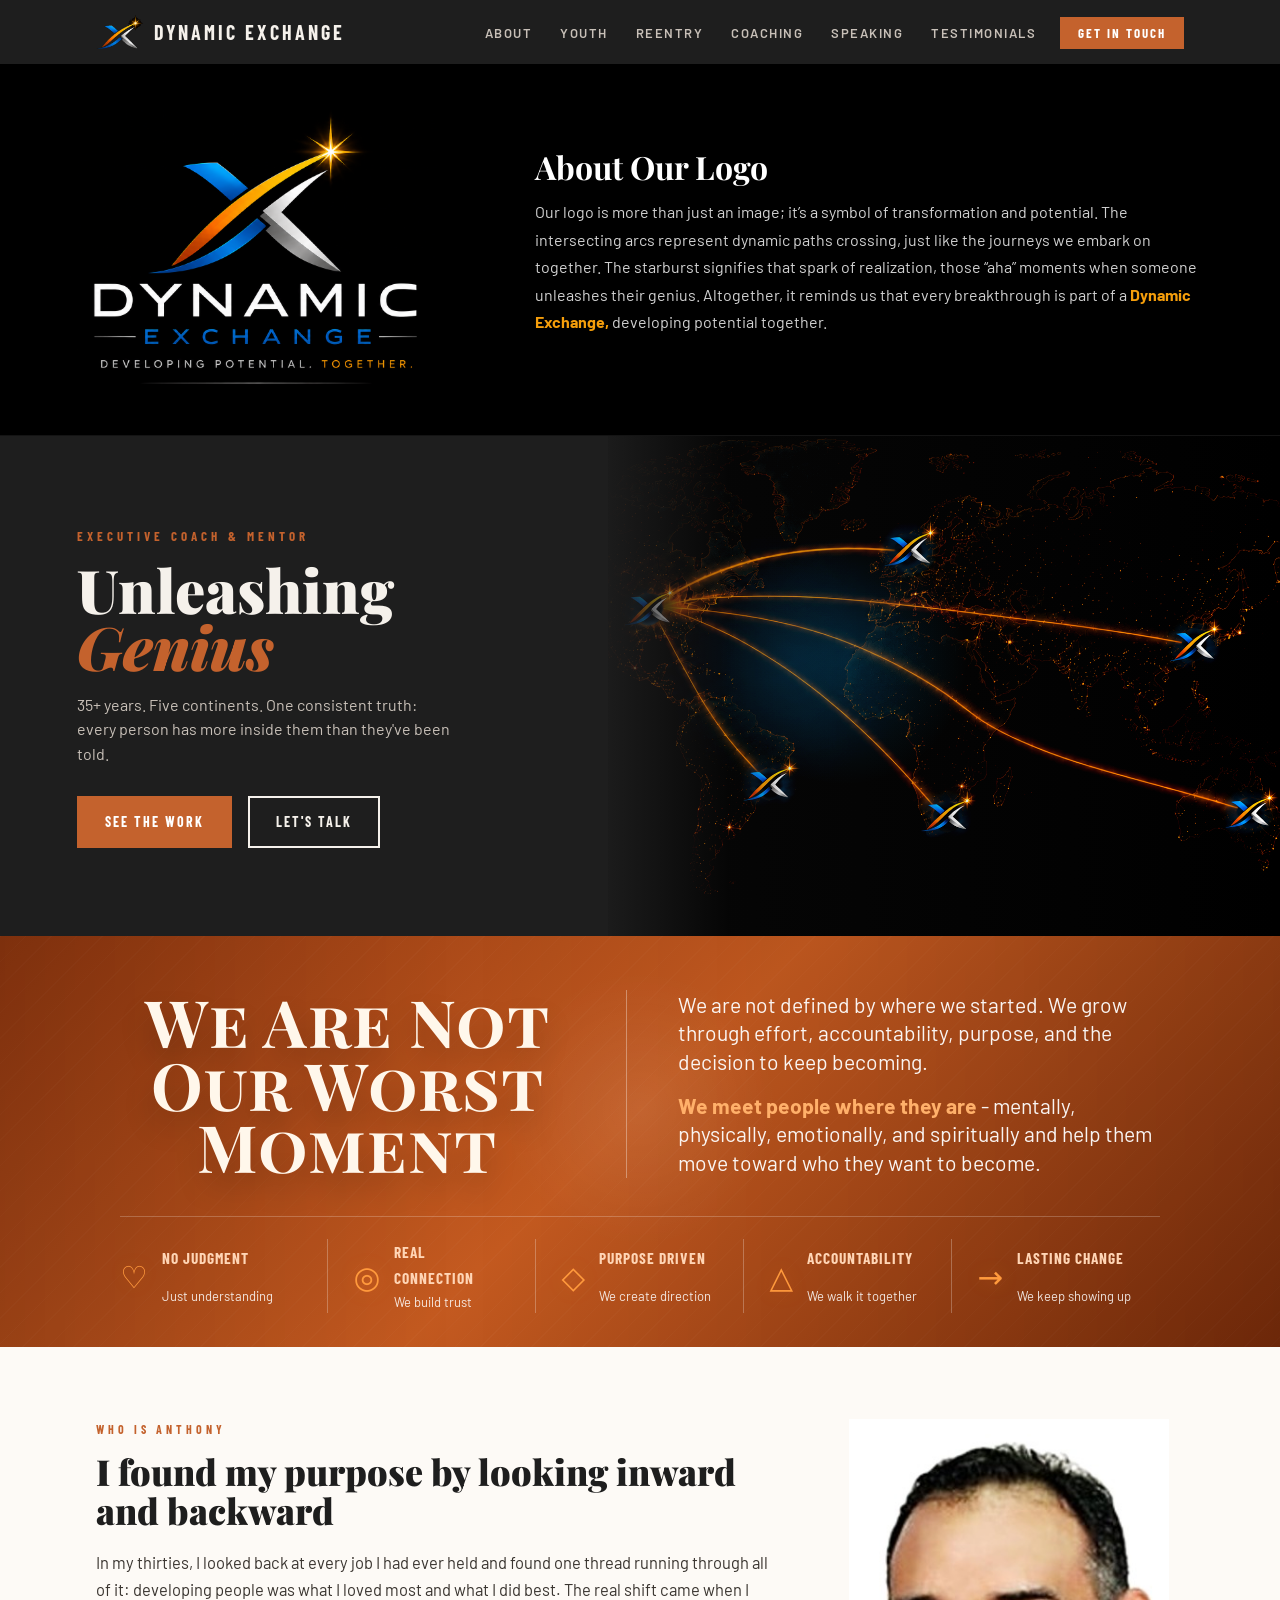
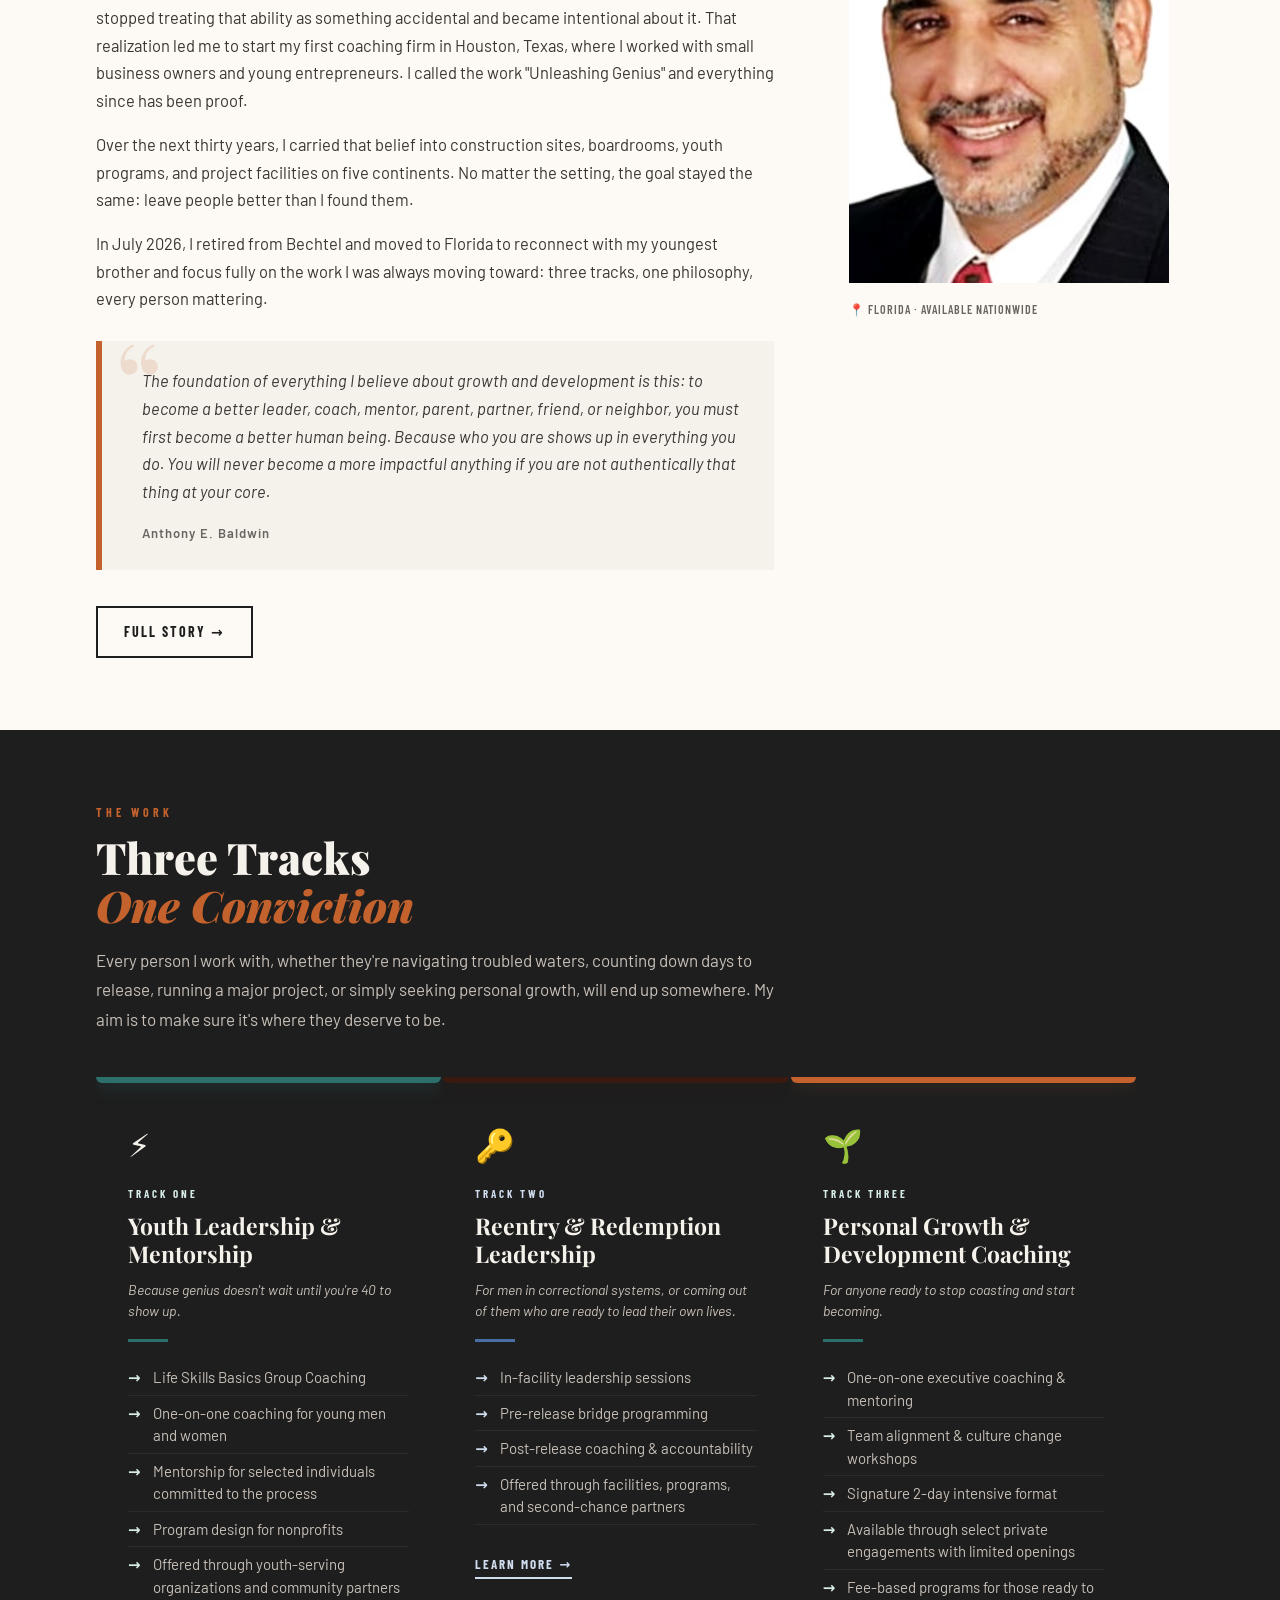
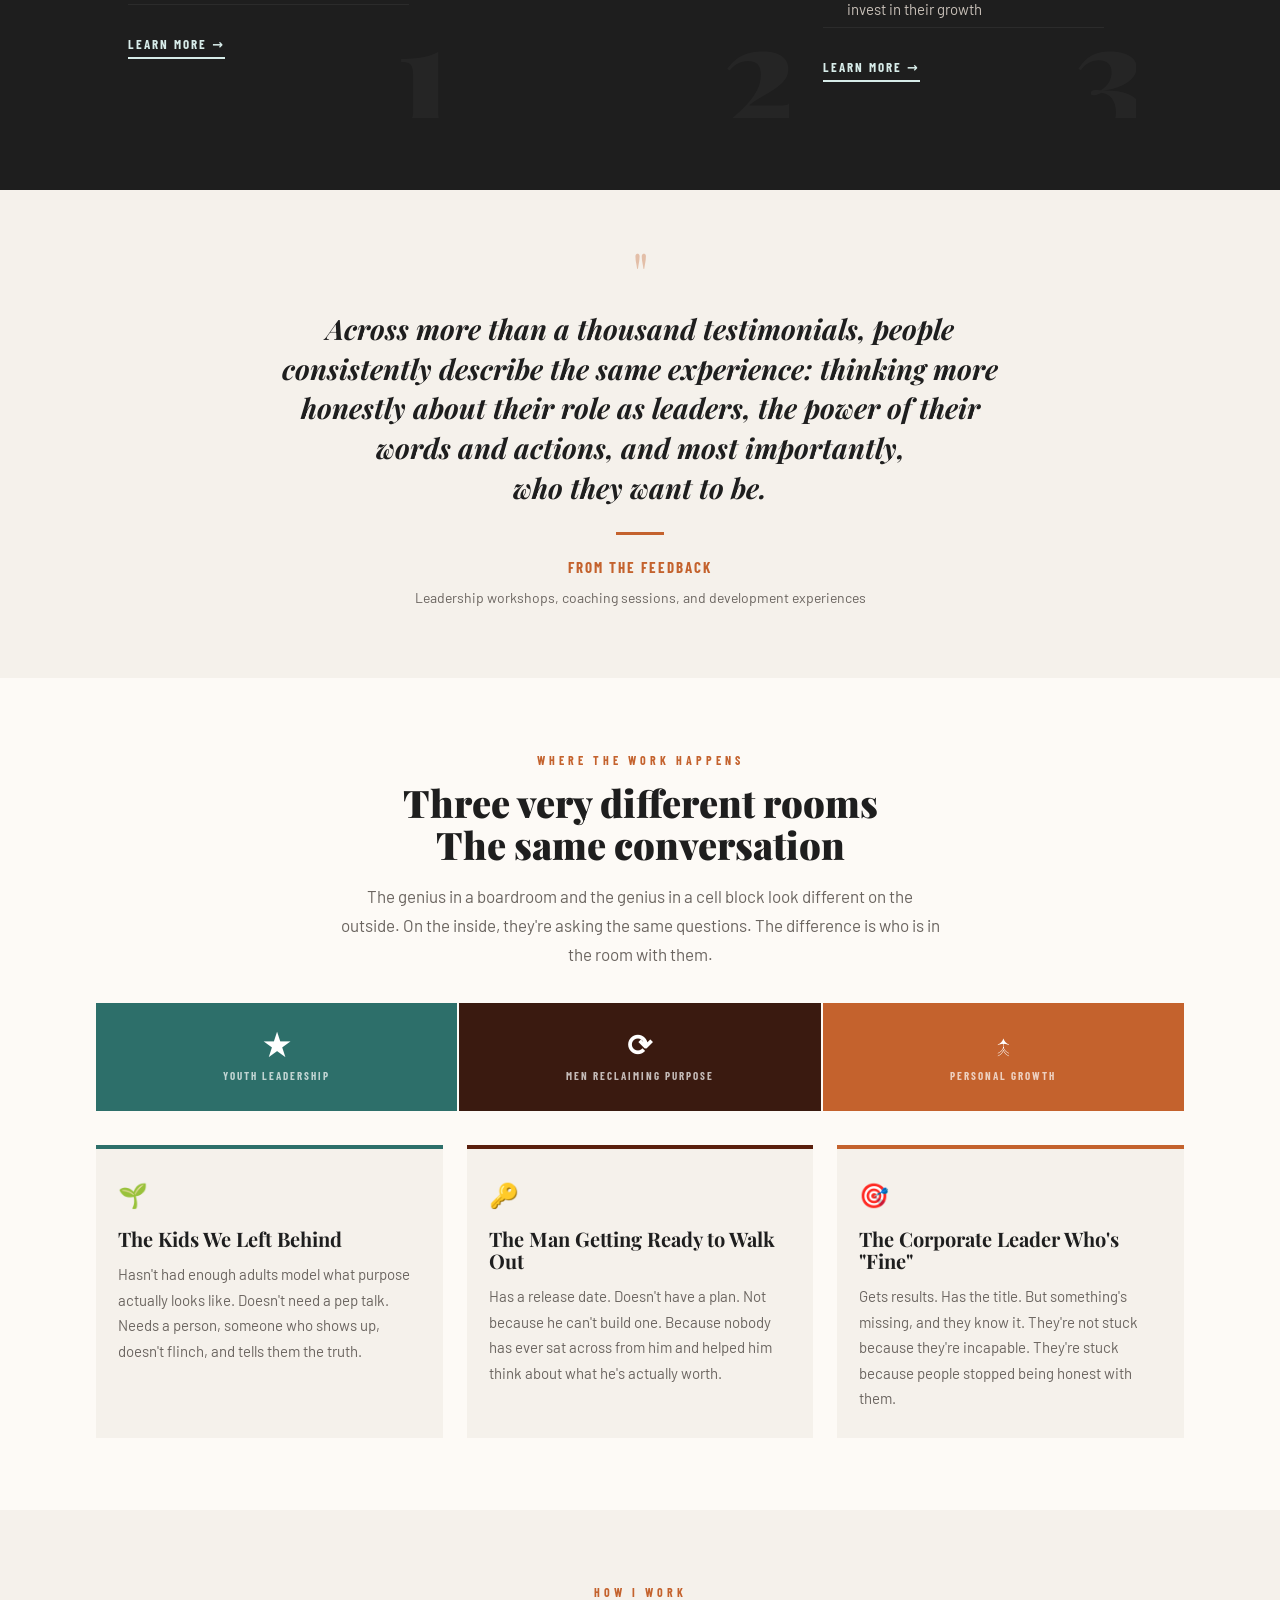
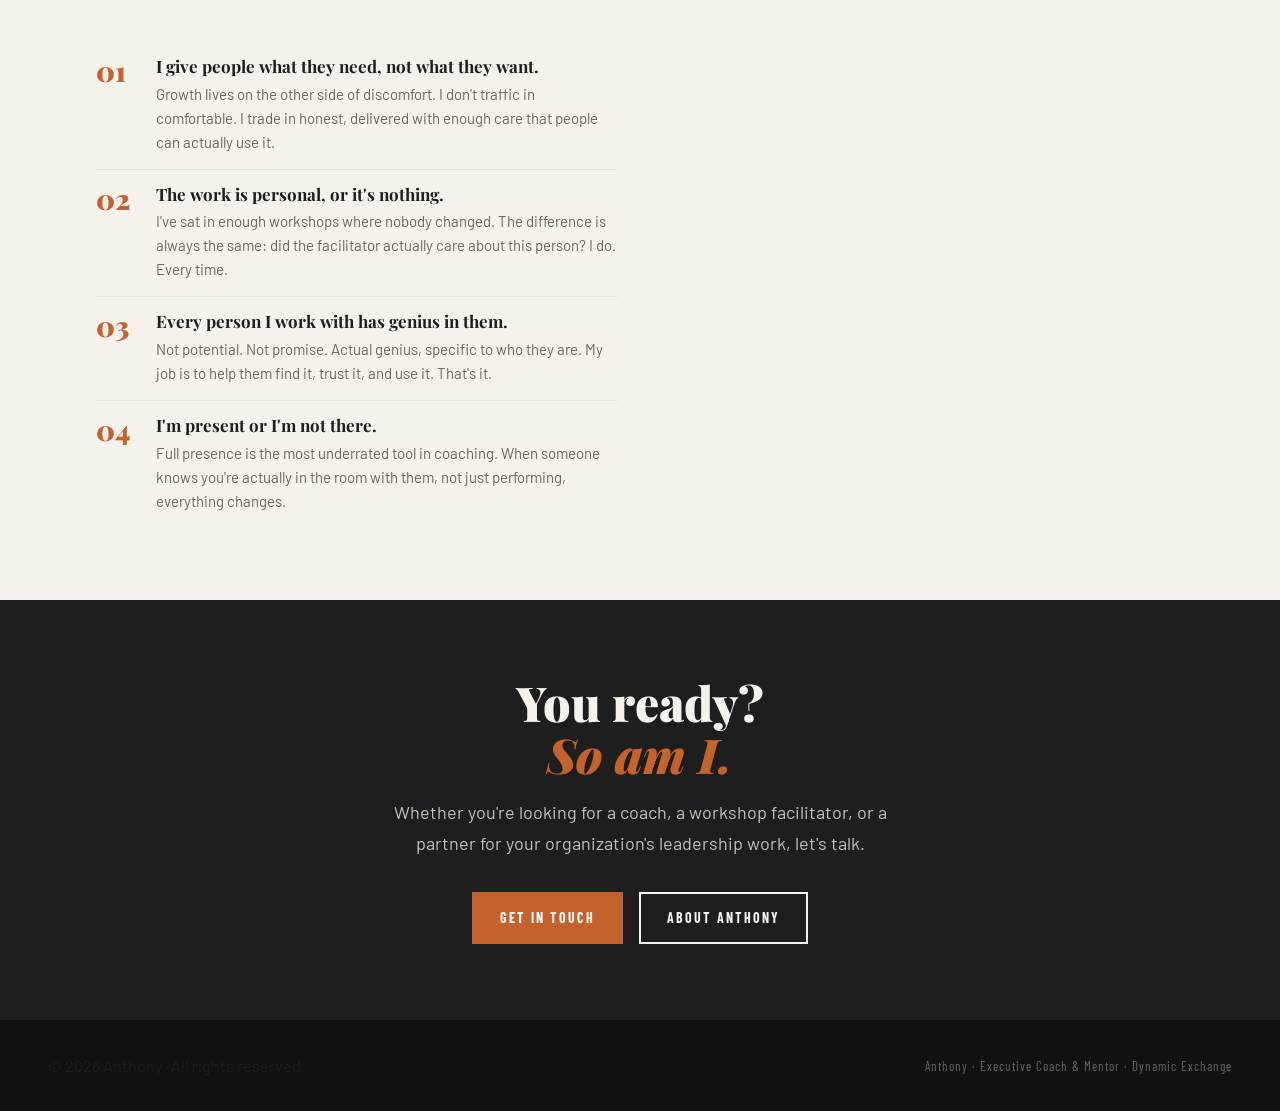
==== commit ba77d7e5: "Homepage scale and alignment refinement" ====
--- a/index.html
+++ b/index.html
@@ -20,9 +20,9 @@
 <link crossorigin="" href="https://fonts.gstatic.com" rel="preconnect"/>
 <link href="https://fonts.googleapis.com/css2?family=Playfair+Display:ital,wght@0,700;0,900;1,700&amp;family=Barlow:wght@300;400;500;600&amp;family=Barlow+Condensed:wght@600;700&amp;display=swap" rel="stylesheet"/>
 <!-- Styles -->
-<link href="css/base.css" rel="stylesheet"/>
-<link href="css/nav.css" rel="stylesheet"/>
-<link href="css/home.css" rel="stylesheet"/>
+<link href="css/base.css?v=20260517b" rel="stylesheet"/>
+<link href="css/nav.css?v=20260517b" rel="stylesheet"/>
+<link href="css/home.css?v=20260517b" rel="stylesheet"/>
 <link href="images/dynamic-exchange-mark.png" rel="icon" type="image/png"/>
 </head>
 <body>
--- a/css/base.css
+++ b/css/base.css
@@ -286,3 +286,51 @@
     padding: 24px 20px;
   }
 }
+
+/* ─────────────────────────────────────────────
+   VISUAL TIGHTENING PASS — spacing and scale only
+   2026-05-16
+───────────────────────────────────────────── */
+:root {
+  --section-pad: 72px;
+  --container-pad: 36px;
+}
+
+.section-heading {
+  font-size: clamp(32px, 3.5vw, 50px);
+  margin-bottom: 18px;
+}
+
+.section-body {
+  font-size: 16.5px;
+  line-height: 1.68;
+}
+
+.pull-quote {
+  margin: 28px 0;
+  padding: 26px 28px 26px 40px;
+}
+
+.pull-quote p {
+  font-size: 18px;
+  line-height: 1.52;
+}
+
+.btn {
+  padding: 12px 26px;
+}
+
+@media (max-width: 900px) {
+  :root {
+    --section-pad: 54px;
+    --container-pad: 24px;
+  }
+}
+
+@media (max-width: 600px) {
+  :root {
+    --section-pad: 42px;
+    --container-pad: 20px;
+  }
+  .section-heading { font-size: clamp(28px, 8vw, 38px); }
+}
--- a/css/home.css
+++ b/css/home.css
@@ -10,7 +10,7 @@
 }
 
 .brand-splash-inner {
-  max-width: 1320px;
+  max-width: 1180px;
   margin: 0 auto;
   display: grid;
   grid-template-columns: minmax(280px, 420px) 1fr;
@@ -78,7 +78,7 @@
   min-height: 560px;
   padding-top: 0;
   display: grid;
-  grid-template-columns: minmax(420px, 0.92fr) minmax(420px, 1.08fr);
+  grid-template-columns: minmax(360px, 0.95fr) minmax(360px, 1.05fr);
   position: relative;
   overflow: hidden;
   background: var(--charcoal);
@@ -220,7 +220,7 @@
   grid-template-columns: minmax(320px, 1fr) minmax(360px, 0.95fr);
   gap: clamp(28px, 5vw, 72px);
   align-items: center;
-  max-width: 1380px;
+  max-width: 1040px;
   margin: 0 auto;
 }
 
@@ -265,7 +265,7 @@
   display: grid;
   grid-template-columns: repeat(5, 1fr);
   gap: 0;
-  max-width: 1380px;
+  max-width: 1040px;
   margin: clamp(34px, 4vw, 54px) auto 0;
   border-top: 1px solid rgba(255,255,255,0.22);
   padding-top: clamp(18px, 2.5vw, 28px);
@@ -405,7 +405,7 @@
   grid-template-columns: repeat(3, minmax(0, 1fr));
   gap: 2px;
   margin-top: 64px;
-  max-width: 1180px;
+  max-width: 1040px;
   margin-left: 0;
   margin-right: auto;
 }
@@ -1008,3 +1008,245 @@
     max-width: 94vw;
   }
 }
+
+/* ─────────────────────────────────────────────
+   VISUAL TIGHTENING PASS — homepage scale only
+   2026-05-16
+───────────────────────────────────────────── */
+.brand-splash {
+  padding: clamp(28px, 4vw, 46px) clamp(46px, 6vw, 84px);
+}
+
+.brand-splash-inner {
+  gap: clamp(28px, 3vw, 48px);
+}
+
+.brand-splash-logo {
+  width: min(360px, 100%);
+}
+
+.brand-splash-story h2 {
+  font-size: clamp(1.8rem, 2.5vw, 2.55rem);
+  margin-bottom: 14px;
+}
+
+.brand-splash-story p {
+  font-size: 1rem;
+  line-height: 1.72;
+  margin-bottom: 14px;
+}
+
+.hero,
+.hero-photo,
+.hero-photo img.photo-slot {
+  min-height: 500px;
+}
+
+.hero-content {
+  padding: clamp(38px, 4.8vw, 58px) clamp(46px, 6vw, 84px);
+}
+
+.hero-headline {
+  font-size: clamp(42px, 4.7vw, 70px);
+  margin-bottom: 18px;
+}
+
+.hero-name {
+  margin-bottom: 14px;
+}
+
+.hero-sub {
+  line-height: 1.52;
+  margin-bottom: 30px;
+}
+
+.belief-band {
+  padding: clamp(34px, 4.2vw, 56px) clamp(22px, 4vw, 58px) clamp(22px, 3vw, 34px);
+}
+
+.belief-inner {
+  gap: clamp(24px, 4vw, 54px);
+}
+
+.belief-statement h2 {
+  font-size: clamp(40px, 5.1vw, 76px);
+}
+
+.belief-copy p {
+  font-size: clamp(17px, 1.65vw, 22px);
+  line-height: 1.34;
+  margin-bottom: 16px;
+}
+
+.belief-values {
+  margin-top: clamp(24px, 3vw, 38px);
+  padding-top: clamp(14px, 2vw, 22px);
+}
+
+.belief-value span {
+  font-size: clamp(24px, 2.4vw, 36px);
+}
+
+.story-grid {
+  gap: clamp(36px, 5vw, 60px);
+}
+
+.story-sidebar {
+  width: min(100%, 320px);
+}
+
+.story-text h2 {
+  font-size: clamp(28px, 2.8vw, 40px);
+  margin-bottom: 18px;
+}
+
+.story-text p {
+  font-size: 16.5px;
+  line-height: 1.68;
+  margin-bottom: 16px;
+}
+
+.tracks-intro {
+  margin-bottom: 42px;
+}
+
+.tracks-intro h2 {
+  font-size: clamp(32px, 3.4vw, 46px);
+}
+
+.tracks-home-grid {
+  margin-top: 42px;
+}
+
+.track-home-card {
+  padding: 40px 32px 36px;
+}
+
+.track-home-card::before {
+  font-size: 140px;
+}
+
+.track-home-icon {
+  font-size: 32px;
+  margin-bottom: 14px;
+}
+
+.track-home-title {
+  font-size: 23px;
+  margin-bottom: 12px;
+}
+
+.track-home-tag,
+.track-home-divider {
+  margin-bottom: 18px;
+}
+
+.track-home-list {
+  margin-bottom: 24px;
+}
+
+.track-home-list li {
+  padding: 6px 0;
+}
+
+.testimonial-section {
+  padding: 68px 0;
+}
+
+.testimonial-mark {
+  font-size: 58px;
+  margin-bottom: 22px;
+}
+
+.testimonial-text {
+  font-size: clamp(21px, 2.4vw, 28px);
+  line-height: 1.42;
+  margin-bottom: 24px;
+}
+
+.impact-intro {
+  margin-bottom: 34px;
+}
+
+.impact-intro h2 {
+  font-size: clamp(28px, 3vw, 38px);
+}
+
+.mission-bar {
+  margin-bottom: 34px;
+}
+
+.mission-seg,
+.impact-card {
+  padding: 26px 22px;
+}
+
+.mission-pct {
+  font-size: 30px;
+}
+
+.impact-icon {
+  font-size: 24px;
+  margin-bottom: 12px;
+}
+
+.impact-card h3 {
+  font-size: 20px;
+}
+
+.philosophy-grid {
+  gap: 46px;
+}
+
+.philosophy-item {
+  padding: 15px 0;
+}
+
+.phi-num {
+  font-size: 28px;
+}
+
+.philosophy-quote {
+  padding: 36px 34px;
+}
+
+.philosophy-quote p {
+  font-size: 20px;
+  line-height: 1.42;
+  margin-bottom: 18px;
+}
+
+.cta-section {
+  padding: 76px 0;
+}
+
+.cta-section h2 {
+  font-size: clamp(32px, 4vw, 48px);
+}
+
+.cta-section p {
+  margin-bottom: 34px;
+}
+
+@media (max-width: 900px) {
+  .hero,
+  .hero-photo,
+  .hero-photo img.photo-slot {
+    min-height: auto;
+  }
+  .hero-content { padding: 44px 24px 50px; }
+  .story-sidebar,
+  .story-photo { width: min(70vw, 240px); max-width: 240px; }
+  .tracks-intro,
+  .tracks-home-grid { margin-top: 0; margin-bottom: 30px; }
+  .track-home-card { padding: 34px 28px 32px; }
+  .testimonial-section { padding: 54px 0; }
+}
+
+@media (max-width: 600px) {
+  .hero-content { padding: 40px 20px 44px; }
+  .hero-headline { font-size: 44px; }
+  .belief-statement h2 { font-size: 38px; }
+  .track-home-card { padding: 30px 24px 28px; }
+  .cta-section { padding: 58px 0; }
+}
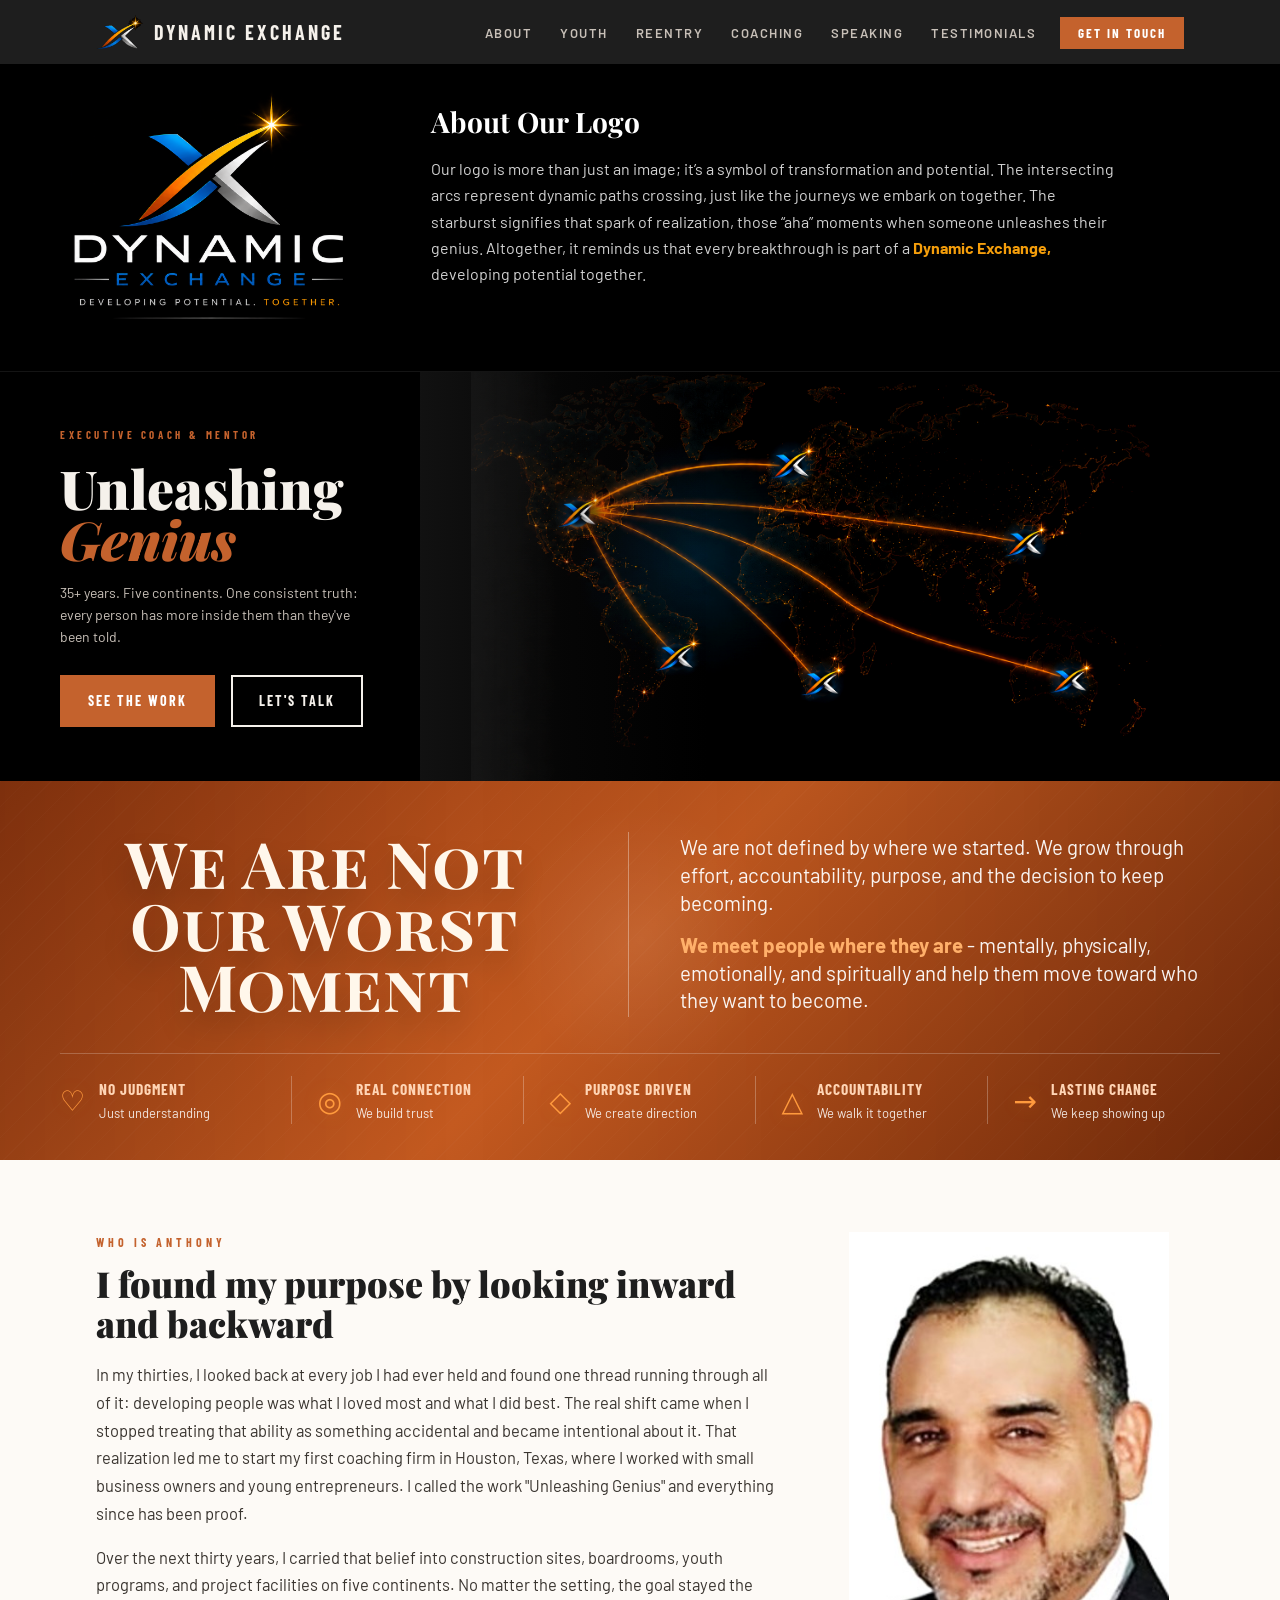
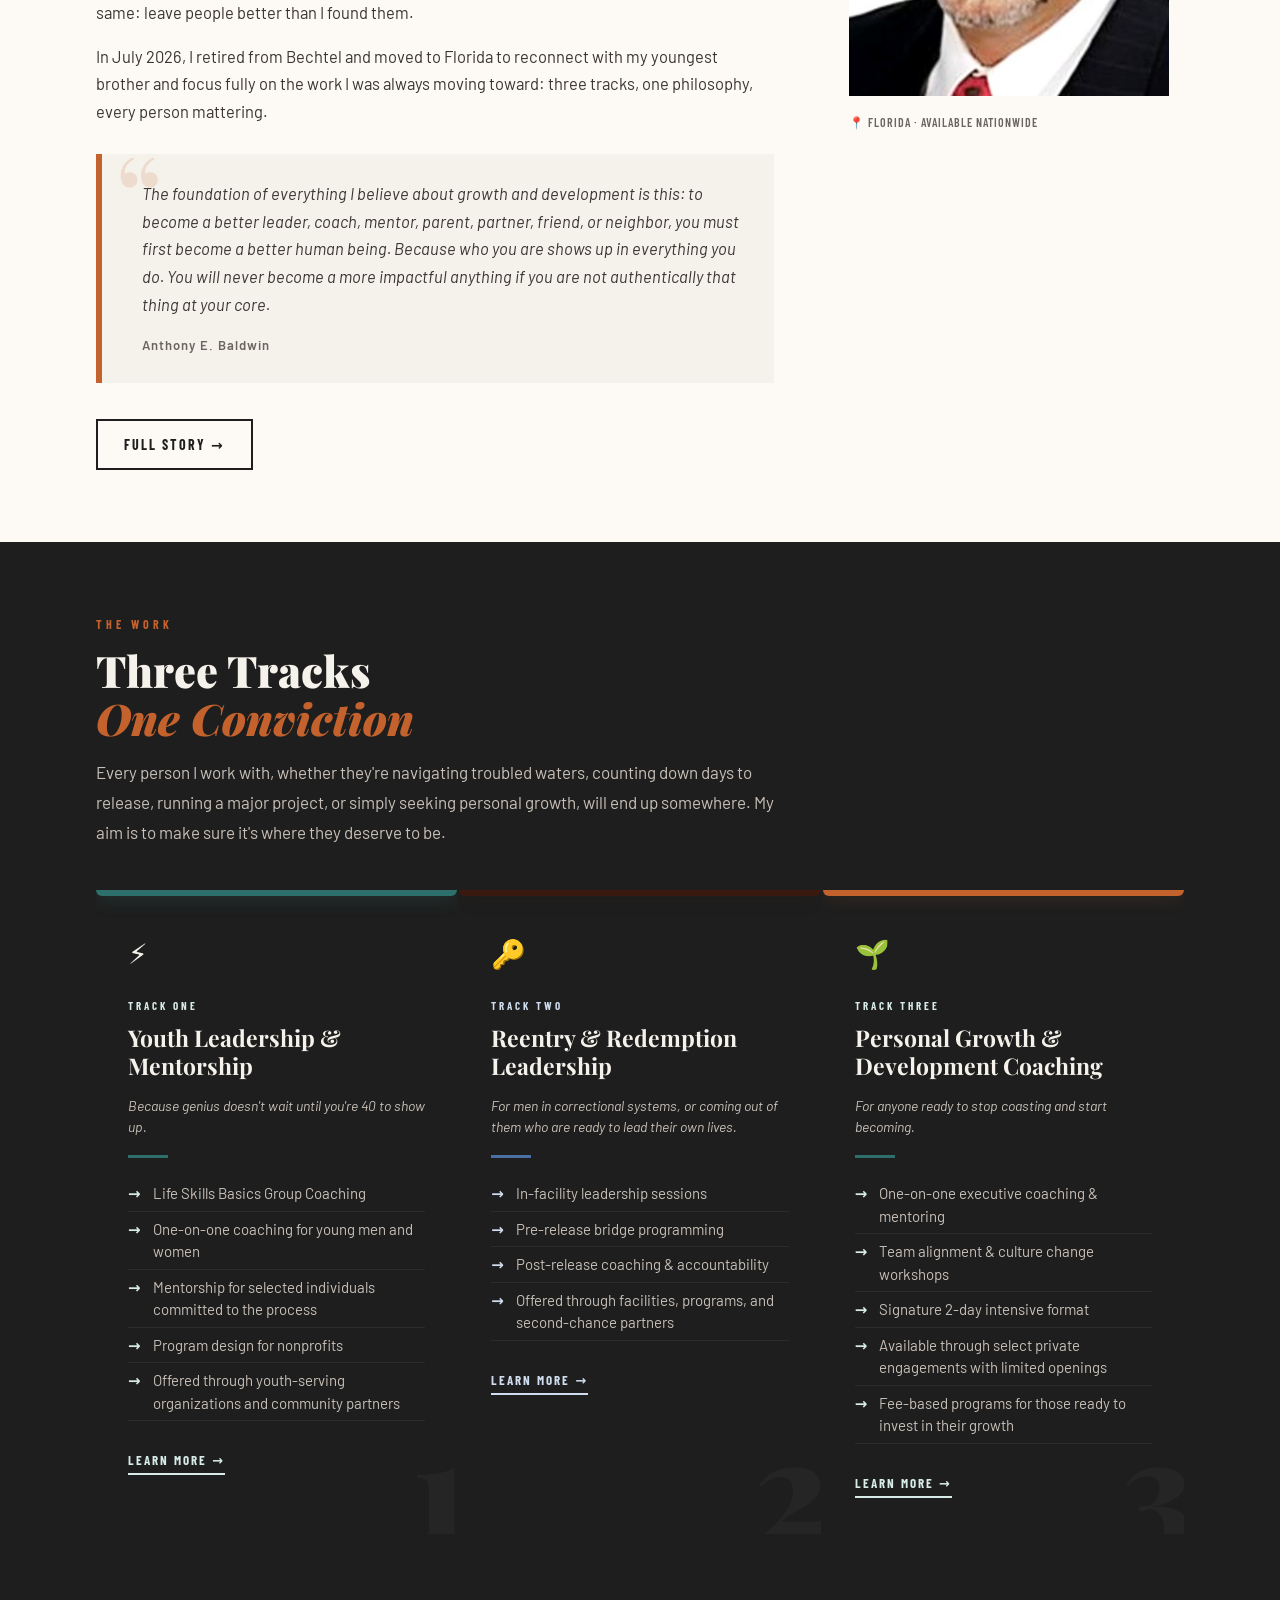
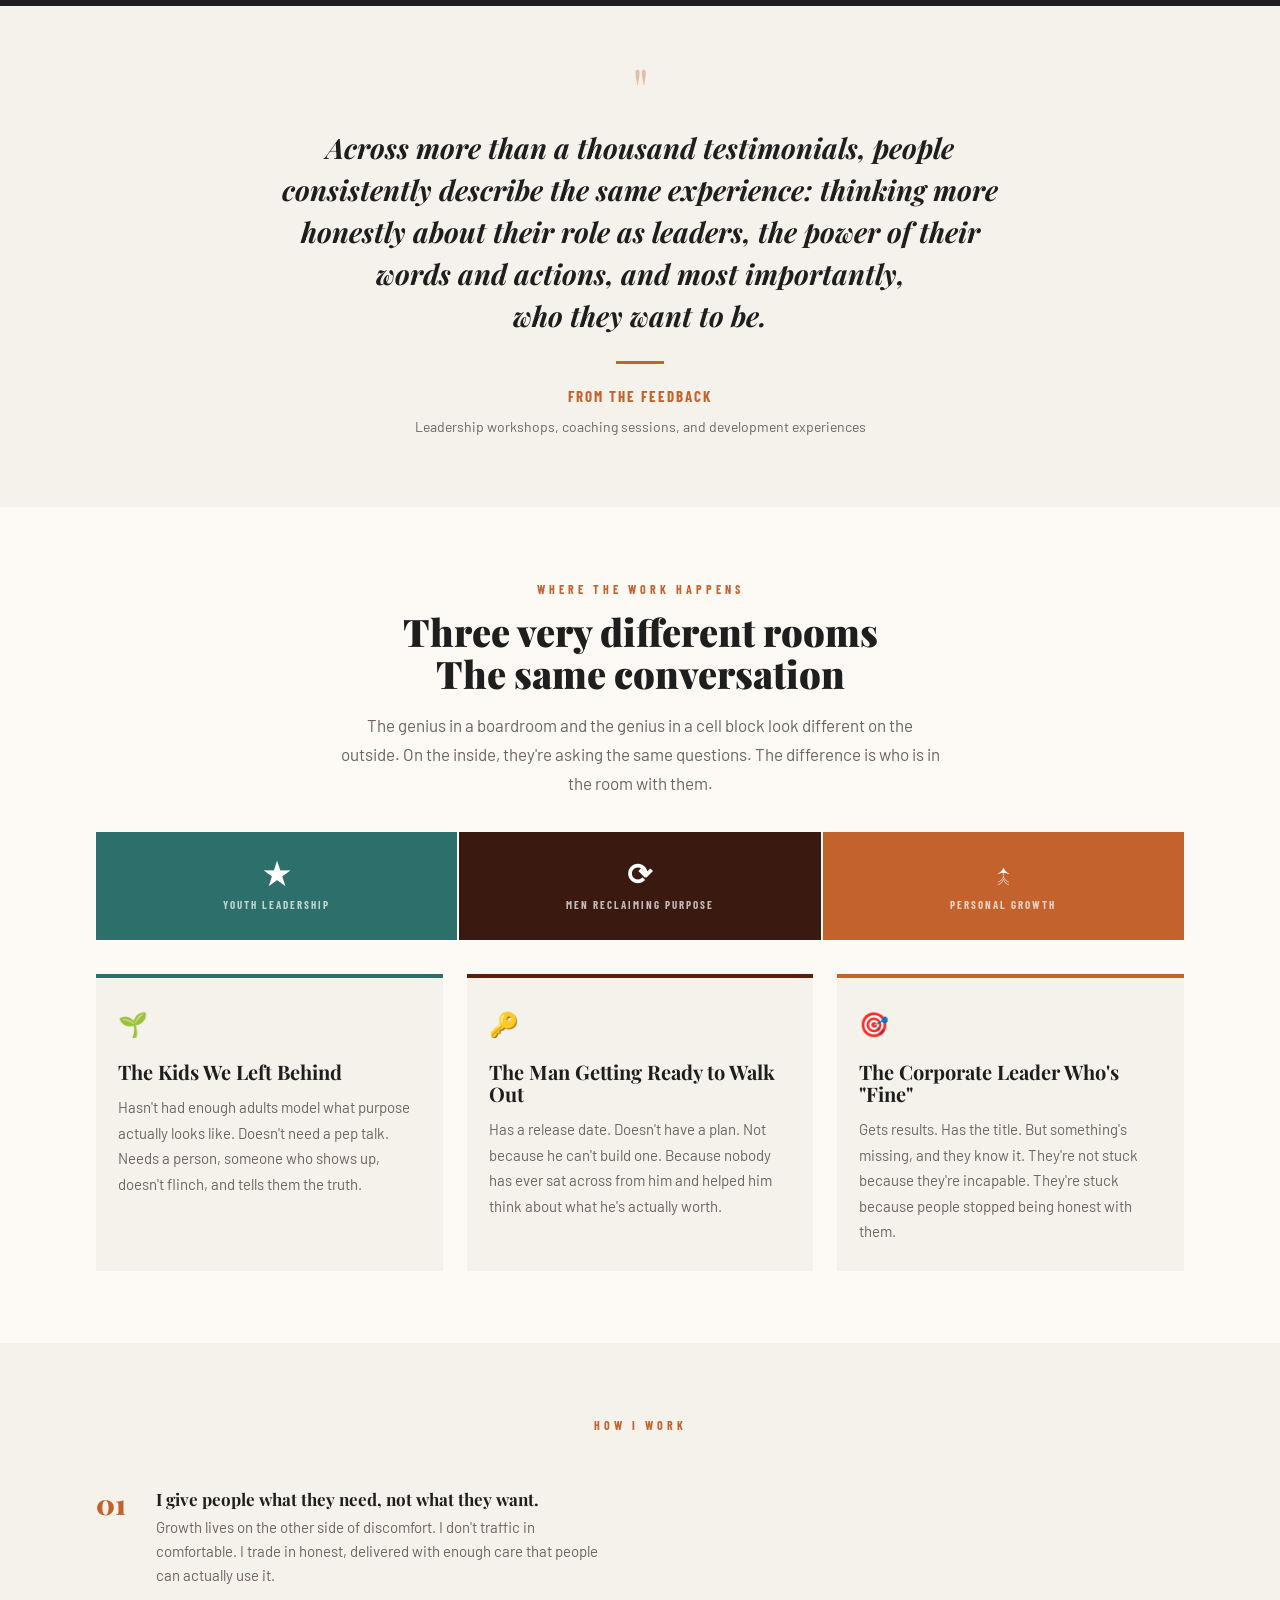
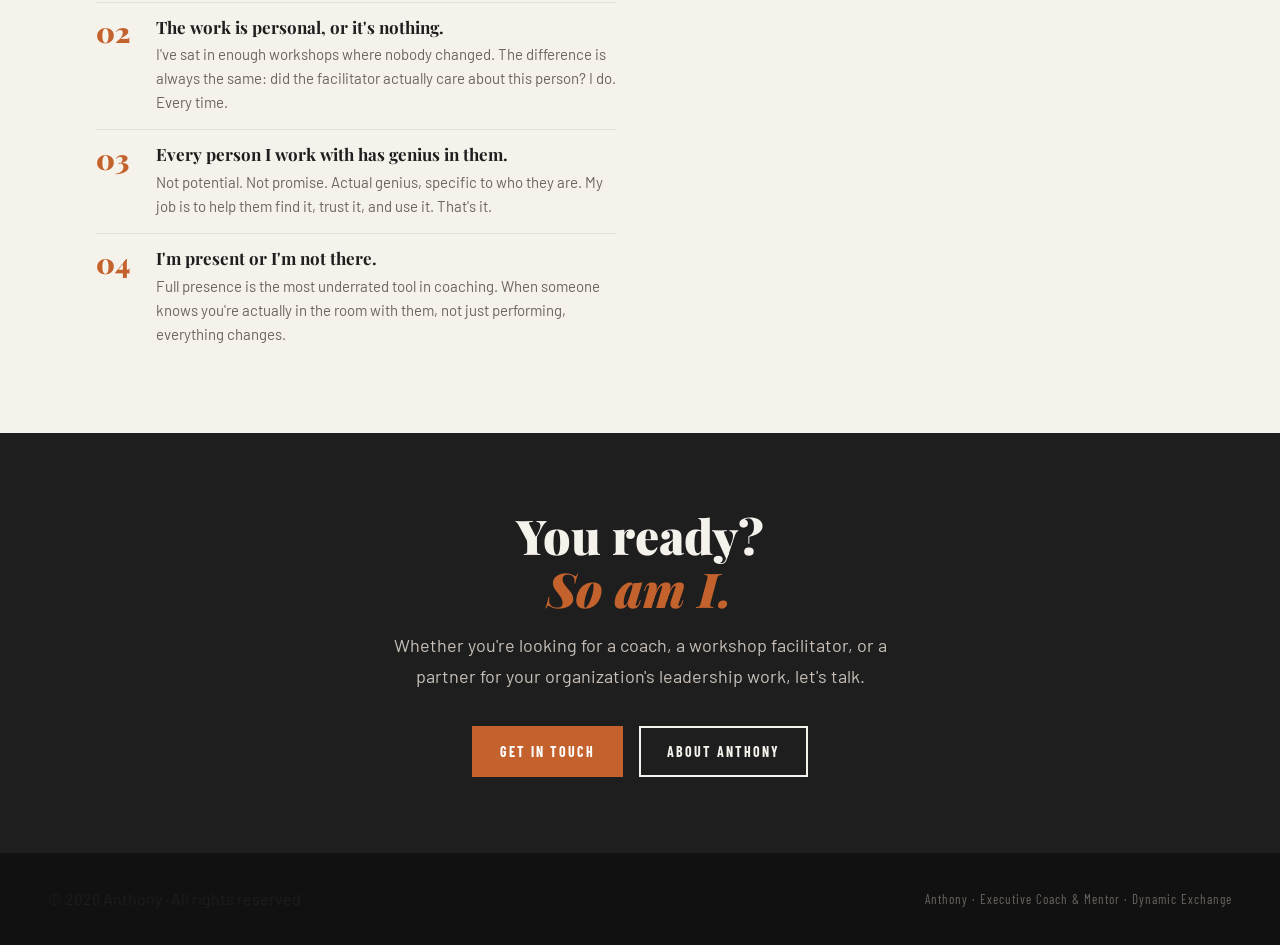
==== commit e68d8954: "FINALLY A FUCKING LANDING PAGE" ====
--- a/index.html
+++ b/index.html
@@ -20,9 +20,9 @@
 <link crossorigin="" href="https://fonts.gstatic.com" rel="preconnect"/>
 <link href="https://fonts.googleapis.com/css2?family=Playfair+Display:ital,wght@0,700;0,900;1,700&amp;family=Barlow:wght@300;400;500;600&amp;family=Barlow+Condensed:wght@600;700&amp;display=swap" rel="stylesheet"/>
 <!-- Styles -->
-<link href="css/base.css?v=20260517b" rel="stylesheet"/>
-<link href="css/nav.css?v=20260517b" rel="stylesheet"/>
-<link href="css/home.css?v=20260517b" rel="stylesheet"/>
+<link href="css/base.css?v=20260518heroplane" rel="stylesheet"/>
+<link href="css/nav.css?v=20260518heroplane" rel="stylesheet"/>
+<link href="css/home-final-v7.css?v=20260517v7" rel="stylesheet"/>
 <link href="images/dynamic-exchange-mark.png" rel="icon" type="image/png"/>
 </head>
 <body>
@@ -72,6 +72,7 @@
      HERO — text left / photo right (matches prototype)
 ═══════════════════════════════════════════════ -->
 <section aria-label="Introduction" class="hero">
+<div class="hero-inner">
 <!-- LEFT: text on charcoal -->
 <div class="hero-content">
 <div class="hero-name">Executive Coach &amp; Mentor</div>
@@ -87,6 +88,7 @@
 <!-- RIGHT: global reach graphic -->
 <div aria-label="Dynamic Exchange global experience map" class="hero-photo hero-map" role="img">
 <img alt="Dynamic Exchange global experience map" class="photo-slot" onerror="this.style.display='none'" src="images/hero-world-map.png"/>
+</div>
 </div>
 </section>
 <!-- ═══════════════════════════════════════════════
--- a/css/home-final-v7.css
+++ b/css/home-final-v7.css
@@ -0,0 +1,955 @@
+/* HOME FINAL V6 - container-aligned hero. Do not rename. */
+/* HOME FINAL V3 - active hero stylesheet. Do not rename. */
+/* Dynamic Exchange landing logo */
+
+.brand-splash {
+  margin-top: 42px;
+  background: #000;
+  padding: clamp(34px, 4vw, 48px) var(--container-pad);
+  border-bottom: 1px solid rgba(255,255,255,0.08);
+}
+
+.brand-splash-inner {
+  max-width: var(--container-max);
+  margin: 0 auto;
+  display: grid;
+  grid-template-columns: minmax(240px, 320px) minmax(0, 1fr);
+  align-items: center;
+  gap: clamp(28px, 4vw, 52px);
+}
+
+.brand-splash-logo-wrap {
+  display: flex;
+  justify-content: flex-start;
+  align-items: center;
+}
+
+.brand-splash-logo {
+  display: block;
+  width: min(300px, 100%);
+  height: auto;
+  object-fit: contain;
+}
+
+.brand-splash-story h2 {
+  font-family: var(--font-display);
+  font-size: clamp(1.75rem, 2.2vw, 2.35rem);
+  color: #fff;
+  margin-bottom: 18px;
+  line-height: 1.1;
+}
+
+.brand-splash-story p {
+  font-size: 1rem;
+  line-height: 1.65;
+  color: rgba(255,255,255,0.82);
+  max-width: 690px;
+  margin-bottom: 18px;
+}
+
+@media (max-width: 900px) {
+  .brand-splash-inner {
+    grid-template-columns: 1fr;
+    text-align: center;
+  }
+
+  .brand-splash-logo-wrap {
+    justify-content: center;
+  }
+
+  .brand-splash-logo {
+    width: min(340px, 82vw);
+  }
+
+  .brand-splash-story p {
+    margin-left: auto;
+    margin-right: auto;
+  }
+}
+
+
+/* ─────────────────────────────────────────────
+   HOME.CSS — Homepage-specific styles
+   Anthony | Unleashing Genius
+───────────────────────────────────────────── */
+
+/* ── HERO ── */
+.hero {
+  background: #000;
+  padding: 0 var(--container-pad);
+  position: relative;
+  overflow: hidden;
+}
+
+.hero-inner {
+  width: 100%;
+  max-width: var(--container-max);
+  margin: 0 auto;
+  display: grid;
+  grid-template-columns: minmax(300px, 360px) minmax(0, 1fr);
+  align-items: center;
+  min-height: 0;
+  background: #000;
+  overflow: hidden;
+}
+
+/* LEFT: text column */
+.hero-content {
+  background: #000;
+  display: flex;
+  flex-direction: column;
+  justify-content: center;
+  padding: clamp(38px, 4.2vw, 64px) clamp(26px, 3.5vw, 48px) clamp(38px, 4.2vw, 64px) 0;
+  position: relative;
+  z-index: 1;
+  min-width: 0;
+}
+
+.hero-content::after {
+  display: none;
+}
+
+.hero-name {
+  font-family: var(--font-ui);
+  font-size: clamp(10px, 0.85vw, 13px);
+  font-weight: 700;
+  letter-spacing: clamp(2px, 0.28vw, 4px);
+  text-transform: uppercase;
+  color: var(--copper);
+  margin-bottom: 18px;
+  opacity: 0;
+  animation: fadeUp 0.6s 0.2s forwards;
+}
+
+.hero-headline {
+  font-family: var(--font-display);
+  font-size: clamp(40px, 4.2vw, 68px);
+  font-weight: 900;
+  color: var(--offwhite);
+  line-height: 0.95;
+  margin-bottom: 18px;
+  opacity: 0;
+  animation: fadeUp 0.6s 0.35s forwards;
+}
+
+.hero-headline em {
+  font-style: italic;
+  color: var(--copper);
+  display: block;
+}
+
+.hero-sub {
+  font-size: clamp(14px, 1.05vw, 16px);
+  font-weight: 400;
+  color: var(--light);
+  line-height: 1.55;
+  max-width: 400px;
+  margin-bottom: 28px;
+  border-left: none;
+  padding-left: 0;
+  opacity: 0;
+  animation: fadeUp 0.6s 0.5s forwards;
+}
+
+.hero-divider {
+  display: none;
+}
+
+.hero-tagline {
+  display: none;
+}
+
+.hero-cta {
+  display: flex;
+  gap: 16px;
+  flex-wrap: wrap;
+  opacity: 0;
+  animation: fadeUp 0.6s 0.65s forwards;
+}
+
+/* RIGHT: global map column */
+.hero-photo {
+  background: #000;
+  position: relative;
+  overflow: hidden;
+  display: flex;
+  align-items: center;
+  justify-content: center;
+  min-width: 0;
+  min-height: 0;
+  padding: 0;
+}
+
+.hero-photo::before {
+  content: '';
+  position: absolute;
+  inset: 0;
+  background: linear-gradient(90deg, rgba(30,30,30,0.58) 0%, rgba(30,30,30,0.18) 18%, rgba(0,0,0,0) 36%);
+  z-index: 1;
+  pointer-events: none;
+}
+
+.hero-photo img.photo-slot {
+  width: 100%;
+  height: auto;
+  max-width: 100%;
+  max-height: clamp(360px, 32vw, 500px);
+  object-fit: contain;
+  object-position: center center;
+  border: none;
+  display: block;
+  filter: saturate(1.08) contrast(1.04) brightness(1.02);
+}
+
+/* ── BELIEF BAND ── */
+.belief-band {
+  background:
+    radial-gradient(circle at 50% 42%, rgba(255,255,255,0.08), transparent 20%),
+    linear-gradient(135deg, #8b350f 0%, #c45a20 48%, #7a2d0b 100%);
+  color: var(--offwhite);
+  position: relative;
+  overflow: hidden;
+  padding: clamp(34px, 4vw, 52px) var(--container-pad) clamp(24px, 3vw, 36px);
+}
+
+.belief-band::before {
+  content: '';
+  position: absolute;
+  inset: 0;
+  background:
+    linear-gradient(90deg, rgba(0,0,0,0.18), transparent 36%, rgba(0,0,0,0.22)),
+    repeating-linear-gradient(135deg, rgba(255,255,255,0.035) 0 1px, transparent 1px 18px);
+  opacity: 0.52;
+  pointer-events: none;
+}
+
+.belief-inner {
+  position: relative;
+  z-index: 1;
+  display: grid;
+  grid-template-columns: minmax(320px, 1fr) minmax(360px, 0.95fr);
+  gap: clamp(24px, 4vw, 52px);
+  align-items: center;
+  max-width: var(--container-max);
+  margin: 0 auto;
+}
+
+.belief-statement {
+  text-align: center;
+  border-right: 1px solid rgba(255,255,255,0.34);
+  padding-right: clamp(20px, 3vw, 42px);
+}
+
+.belief-statement h2 {
+  font-family: var(--font-display);
+  font-size: clamp(38px, 5vw, 68px);
+  line-height: 0.96;
+  font-variant: small-caps;
+  letter-spacing: 1px;
+  margin: 0;
+  color: #fff7eb;
+  text-shadow: 0 16px 30px rgba(0,0,0,0.22);
+}
+
+.belief-copy {
+  max-width: 620px;
+}
+
+.belief-copy p {
+  font-size: clamp(16.5px, 1.6vw, 21px);
+  line-height: 1.35;
+  margin: 0 0 15px;
+  color: rgba(255,255,255,0.94);
+}
+
+.belief-copy p:last-child { margin-bottom: 0; }
+
+.belief-copy strong {
+  color: #ffb06a;
+  font-weight: 700;
+}
+
+.belief-values {
+  position: relative;
+  z-index: 1;
+  display: grid;
+  grid-template-columns: repeat(5, 1fr);
+  gap: 0;
+  max-width: var(--container-max);
+  margin: clamp(24px, 3vw, 36px) auto 0;
+  border-top: 1px solid rgba(255,255,255,0.22);
+  padding-top: clamp(14px, 2vw, 22px);
+}
+
+.belief-value {
+  display: grid;
+  grid-template-columns: auto 1fr;
+  column-gap: 14px;
+  align-items: center;
+  padding: 0 clamp(14px, 2vw, 26px);
+  border-right: 1px solid rgba(255,255,255,0.26);
+}
+
+.belief-value:first-child { padding-left: 0; }
+.belief-value:last-child { border-right: none; padding-right: 0; }
+
+.belief-value span {
+  grid-row: span 2;
+  font-family: var(--font-ui);
+  font-size: clamp(22px, 2.2vw, 34px);
+  line-height: 1;
+  color: #ff9a3d;
+  text-shadow: 0 0 18px rgba(255,140,45,0.28);
+}
+
+.belief-value strong {
+  font-family: var(--font-ui);
+  text-transform: uppercase;
+  letter-spacing: 1px;
+  font-size: clamp(13px, 1.2vw, 18px);
+  color: #ffd5b5;
+}
+
+.belief-value small {
+  font-size: clamp(13px, 1vw, 16px);
+  color: rgba(255,255,255,0.86);
+}
+
+.section { padding: 72px 0; }
+
+/* ── STORY SECTION ── */
+.story-grid {
+  display: grid;
+  grid-template-columns: minmax(0, 1.55fr) minmax(280px, 0.8fr);
+  gap: clamp(36px, 5vw, 60px);
+  align-items: start;
+}
+
+.story-sidebar {
+  position: sticky;
+  top: 88px;
+  order: 2;
+  justify-self: center;
+  width: min(100%, 320px);
+}
+
+.story-text {
+  order: 1;
+}
+
+.story-photo {
+  height: auto;
+  overflow: visible;
+  position: relative;
+  background: transparent;
+  border: none;
+  margin-bottom: 16px;
+}
+
+.story-photo::after {
+  display: none;
+}
+
+.story-photo img.photo-slot {
+  position: static;
+  width: 100%;
+  height: auto;
+  object-fit: contain;
+  object-position: center top;
+}
+
+.story-caption {
+  font-family: var(--font-ui);
+  font-size: 12px;
+  letter-spacing: 1px;
+  text-transform: uppercase;
+  color: var(--mid);
+  font-weight: 600;
+}
+
+.story-text h2 {
+  font-family: var(--font-display);
+  font-size: clamp(28px, 2.8vw, 40px);
+  font-weight: 900;
+  color: var(--charcoal);
+  margin-bottom: 18px;
+}
+
+.story-text p {
+  font-family: var(--font-body);
+  font-size: 16.5px;
+  color: #3A3530;
+  margin-bottom: 16px;
+  line-height: 1.68;
+}
+
+.story-text p strong { color: var(--charcoal); font-weight: 600; }
+
+/* ── THREE TRACKS (homepage overview) ── */
+.tracks-intro {
+  max-width: 700px;
+  margin-bottom: 42px;
+}
+
+.tracks-intro h2 {
+  font-family: var(--font-display);
+  font-size: clamp(32px, 3.4vw, 46px);
+  font-weight: 900;
+  color: var(--offwhite);
+  margin-bottom: 16px;
+}
+
+.tracks-intro h2 em {
+  color: var(--copper);
+  font-style: italic;
+}
+
+.tracks-intro p {
+  font-family: var(--font-body);
+  font-size: 17px;
+  color: var(--light);
+  line-height: 1.75;
+}
+
+/* Homepage track cards — dark, 3-column */
+.tracks-home-grid {
+  display: grid;
+  grid-template-columns: repeat(3, minmax(0, 1fr));
+  gap: 2px;
+  margin-top: 42px;
+  max-width: 1180px;
+  margin-left: 0;
+  margin-right: auto;
+}
+
+.track-home-card {
+  --track-band-color: var(--track-youth); /* Youth track band */
+  --track-band-glow: var(--track-youth-glow);
+  background: var(--charcoal);
+  padding: 40px 32px 36px;
+  position: relative;
+  overflow: hidden;
+  transition: transform 0.3s;
+  cursor: default;
+  min-width: 0;
+}
+
+.track-home-card:nth-child(2) {
+  --track-band-color: #3A1A10; /* Reentry page hero banner */
+  --track-band-glow: rgba(58, 26, 16, 0.36);
+}
+
+.track-home-card:nth-child(3) {
+  --track-band-color: var(--copper); /* Coaching page banner accent */
+  --track-band-glow: rgba(184, 109, 46, 0.30);
+}
+
+.track-home-card:hover { transform: translateY(-8px); }
+
+.track-home-card::after {
+  content: "";
+  position: absolute;
+  top: 0;
+  left: 0;
+  right: 0;
+  height: 6px;
+  background: var(--track-band-color);
+  border-radius: 0 0 8px 8px;
+  box-shadow: 0 0 18px var(--track-band-glow);
+  pointer-events: none;
+}
+
+.track-home-card::before {
+  content: attr(data-num);
+  font-family: var(--font-display);
+  font-size: 140px;
+  font-weight: 900;
+  line-height: 1;
+  color: rgba(255,255,255,0.03);
+  position: absolute;
+  bottom: -20px;
+  right: -10px;
+}
+
+.track-home-icon {
+  font-size: 28px;
+  margin-bottom: 20px;
+  display: block;
+}
+
+.track-home-num {
+  font-family: var(--font-ui);
+  font-size: 11px;
+  font-weight: 700;
+  letter-spacing: 3px;
+  text-transform: uppercase;
+  color: var(--track-youth-light);
+  margin-bottom: 8px;
+  display: block;
+}
+
+.track-home-card:nth-child(2) .track-home-num { color: var(--blue-lt); }
+.track-home-card:nth-child(3) .track-home-num { color: var(--green-lt); }
+
+.track-home-title {
+  font-family: var(--font-display);
+  font-size: 23px;
+  font-weight: 700;
+  color: var(--offwhite);
+  margin-bottom: 16px;
+  line-height: 1.2;
+}
+
+.track-home-tag {
+  font-family: var(--font-body);
+  font-size: 14px;
+  font-style: italic;
+  color: var(--light);
+  margin-bottom: 18px;
+  line-height: 1.5;
+}
+
+.track-home-divider {
+  width: 40px;
+  height: 3px;
+  background: var(--track-youth);
+  margin-bottom: 18px;
+}
+
+.track-home-card:nth-child(2) .track-home-divider { background: var(--blue); }
+.track-home-card:nth-child(3) .track-home-divider { background: var(--green); }
+
+.track-home-list {
+  list-style: none;
+  margin-bottom: 24px;
+}
+
+.track-home-list li {
+  font-family: var(--font-body);
+  font-size: 15px;
+  color: var(--light);
+  padding: 6px 0;
+  border-bottom: 1px solid rgba(255,255,255,0.06);
+  display: flex;
+  gap: 12px;
+  align-items: flex-start;
+  line-height: 1.5;
+}
+
+.track-home-list li::before {
+  content: '→';
+  color: var(--track-youth-light);
+  flex-shrink: 0;
+  font-weight: 600;
+}
+
+.track-home-card:nth-child(2) .track-home-list li::before { color: var(--blue-lt); }
+.track-home-card:nth-child(3) .track-home-list li::before { color: var(--green-lt); }
+
+.track-home-link {
+  font-family: var(--font-ui);
+  font-size: 13px;
+  font-weight: 700;
+  letter-spacing: 2px;
+  text-transform: uppercase;
+  color: var(--track-youth-light);
+  text-decoration: none;
+  border-bottom: 2px solid var(--track-youth-light);
+  padding-bottom: 2px;
+  transition: opacity 0.2s;
+  display: inline-block;
+}
+
+.track-home-card:nth-child(2) .track-home-link { color: var(--blue-lt); border-color: var(--blue-lt); }
+.track-home-card:nth-child(3) .track-home-link { color: var(--green-lt); border-color: var(--green-lt); }
+
+.track-home-link:hover { opacity: 0.7; }
+
+/* ── TESTIMONIAL ── */
+.testimonial-section {
+  background: var(--offwhite);
+  padding: 68px 0;
+  text-align: center;
+}
+
+.testimonial-inner {
+  max-width: 800px;
+  margin: 0 auto;
+  padding: 0 var(--container-pad);
+}
+
+.testimonial-mark {
+  font-family: var(--font-display);
+  font-size: 58px;
+  color: var(--copper);
+  line-height: 0.5;
+  margin-bottom: 24px;
+  display: block;
+  opacity: 0.35;
+}
+
+.testimonial-text {
+  font-family: var(--font-display);
+  font-size: clamp(21px, 2.4vw, 28px);
+  font-style: italic;
+  font-weight: 700;
+  color: var(--charcoal);
+  line-height: 1.5;
+  margin-bottom: 24px;
+  position: relative;
+}
+
+.testimonial-bar {
+  width: 48px;
+  height: 3px;
+  background: var(--copper);
+  margin: 20px auto;
+}
+
+.testimonial-attr {
+  font-family: var(--font-ui);
+  font-size: 15px;
+  font-weight: 700;
+  letter-spacing: 2px;
+  text-transform: uppercase;
+  color: var(--copper);
+}
+
+.testimonial-role {
+  font-family: var(--font-body);
+  font-size: 14px;
+  color: var(--mid);
+  margin-top: 6px;
+}
+
+/* ── IMPACT GRID ── */
+.impact-intro {
+  text-align: center;
+  max-width: 600px;
+  margin: 0 auto 34px;
+}
+
+.impact-intro h2 {
+  font-family: var(--font-display);
+  font-size: clamp(28px, 3vw, 38px);
+  font-weight: 900;
+  color: var(--charcoal);
+  margin-bottom: 16px;
+}
+
+.impact-intro p {
+  font-family: var(--font-body);
+  color: var(--mid);
+  font-size: 17px;
+  line-height: 1.7;
+}
+
+.mission-bar {
+  display: grid;
+  grid-template-columns: repeat(3, 1fr);
+  gap: 2px;
+  margin-bottom: 34px;
+}
+
+.mission-seg {
+  padding: 26px 22px;
+  text-align: center;
+}
+
+/* Mission bar colors follow locked track order: Youth → Reentry → Coaching */
+.mission-seg--youth { background: var(--track-youth); }
+.mission-seg--reentry { background: #3A1A10; }
+.mission-seg--coaching { background: var(--copper); }
+
+.mission-pct {
+  font-family: var(--font-display);
+  font-size: 30px;
+  font-weight: 900;
+  color: white;
+  line-height: 1;
+}
+
+.mission-label {
+  font-family: var(--font-ui);
+  font-size: 11px;
+  font-weight: 700;
+  letter-spacing: 2px;
+  text-transform: uppercase;
+  color: rgba(255,255,255,0.7);
+  margin-top: 8px;
+  display: block;
+}
+
+.impact-grid {
+  display: grid;
+  grid-template-columns: repeat(3, 1fr);
+  gap: 24px;
+}
+
+.impact-card {
+  background: var(--offwhite);
+  padding: 26px 22px;
+  border-top: 4px solid;
+}
+
+.impact-card:nth-child(1) { border-color: #2D6F6A; }
+.impact-card:nth-child(2) { border-color: #5A1F0D; }
+.impact-card:nth-child(3) { border-color: #C4622D; }
+
+.impact-icon {
+  font-size: 24px;
+  margin-bottom: 16px;
+}
+
+.impact-card h3 {
+  font-family: var(--font-display);
+  font-size: 20px;
+  font-weight: 700;
+  margin-bottom: 12px;
+  color: var(--charcoal);
+}
+
+.impact-card p {
+  font-family: var(--font-body);
+  font-size: 15px;
+  color: var(--mid);
+  line-height: 1.7;
+}
+
+/* ── PHILOSOPHY ── */
+.philosophy-grid {
+  display: grid;
+  grid-template-columns: 1fr 1fr;
+  gap: 46px;
+  align-items: center;
+}
+
+.philosophy-list { list-style: none; }
+
+.philosophy-item {
+  display: flex;
+  gap: 20px;
+  padding: 15px 0;
+  border-bottom: 1px solid rgba(30,30,30,0.08);
+}
+
+.philosophy-item:last-child { border-bottom: none; }
+
+.phi-num {
+  font-family: var(--font-display);
+  font-size: 28px;
+  font-weight: 900;
+  color: var(--copper);
+  line-height: 1;
+  min-width: 40px;
+}
+
+.phi-text h4 {
+  font-family: var(--font-display);
+  font-size: 17px;
+  color: var(--charcoal);
+  margin-bottom: 6px;
+}
+
+.phi-text p {
+  font-family: var(--font-body);
+  font-size: 15px;
+  color: var(--mid);
+  line-height: 1.6;
+}
+
+.philosophy-quote {
+  background: var(--charcoal);
+  padding: 36px 34px;
+  position: relative;
+  overflow: hidden;
+}
+
+.philosophy-quote::before {
+  content: '\201C';
+  font-family: var(--font-display);
+  font-size: 160px;
+  color: rgba(196,98,45,0.12);
+  position: absolute;
+  top: -20px;
+  left: 20px;
+  line-height: 1;
+  pointer-events: none;
+}
+
+.philosophy-quote p {
+  font-family: var(--font-display);
+  font-size: 20px;
+  font-style: italic;
+  color: var(--offwhite);
+  line-height: 1.5;
+  position: relative;
+  z-index: 1;
+  margin-bottom: 18px;
+}
+
+.philosophy-quote .attr {
+  font-family: var(--font-ui);
+  font-size: 12px;
+  letter-spacing: 2px;
+  text-transform: uppercase;
+  color: var(--copper-lt);
+  position: relative;
+  z-index: 1;
+  font-weight: 700;
+}
+
+/* ── CTA SECTION ── */
+.cta-section {
+  background: var(--charcoal);
+  padding: 76px 0;
+  text-align: center;
+}
+
+.cta-section h2 {
+  font-family: var(--font-display);
+  font-size: clamp(32px, 4vw, 48px);
+  font-weight: 900;
+  color: var(--offwhite);
+  margin-bottom: 16px;
+}
+
+.cta-section h2 em {
+  color: var(--copper);
+  font-style: italic;
+}
+
+.cta-section p {
+  font-family: var(--font-body);
+  font-size: 18px;
+  color: var(--light);
+  margin-bottom: 34px;
+  max-width: 520px;
+  margin-left: auto;
+  margin-right: auto;
+}
+
+.cta-buttons {
+  display: flex;
+  gap: 16px;
+  justify-content: center;
+  flex-wrap: wrap;
+}
+
+/* ── ANIMATIONS ── */
+@keyframes fadeUp {
+  from { opacity: 0; transform: translateY(24px); }
+  to   { opacity: 1; transform: translateY(0); }
+}
+
+/* ── RESPONSIVE ── */
+@media (max-width: 900px) {
+  .hero {
+    padding: 0;
+  }
+
+  .hero-inner {
+    grid-template-columns: 1fr;
+    min-height: auto;
+  }
+
+  .hero-photo {
+    display: flex;
+    min-height: 0;
+    max-height: none;
+    order: -1;
+  }
+
+  .hero-photo::before {
+    background:
+      radial-gradient(circle at 50% 50%, rgba(0, 144, 213, 0.14), transparent 32%),
+      linear-gradient(180deg, rgba(29,29,29,0.78), rgba(0,0,0,0.18));
+  }
+
+  .hero-photo img.photo-slot {
+    width: 100%;
+    height: auto;
+    max-height: none;
+    object-fit: contain;
+    object-position: center center;
+  }
+
+  .hero-content::after { display: none; }
+
+  .hero-content {
+    padding: 44px 24px 50px;
+    min-height: auto;
+    justify-content: center;
+  }
+
+  .belief-inner {
+    grid-template-columns: 1fr;
+    text-align: center;
+  }
+
+  .belief-statement {
+    border-right: none;
+    border-bottom: 1px solid rgba(255,255,255,0.28);
+    padding: 0 0 28px;
+  }
+
+  .belief-copy {
+    margin: 0 auto;
+  }
+
+  .belief-values {
+    grid-template-columns: repeat(2, 1fr);
+    gap: 22px 0;
+  }
+
+  .belief-value:nth-child(2n) { border-right: none; }
+  .belief-value:last-child {
+    grid-column: 1 / -1;
+    justify-self: center;
+    border-right: none;
+  }
+
+  .story-grid {
+    grid-template-columns: 1fr;
+    gap: 40px;
+  }
+
+  .story-sidebar {
+    position: static;
+    width: min(72vw, 260px);
+    margin: 0 auto 24px;
+  }
+
+  .story-photo {
+    max-width: 260px;
+    margin: 0 auto 12px;
+  }
+
+  .story-caption {
+    text-align: center;
+  }
+
+  .tracks-home-grid { grid-template-columns: 1fr; gap: 0; }
+
+  .impact-grid { grid-template-columns: 1fr; }
+  .mission-bar { grid-template-columns: 1fr; }
+
+  .philosophy-grid { grid-template-columns: 1fr; gap: 40px; }
+
+  .testimonial-text { font-size: 20px; }
+}
+
+@media (max-width: 600px) {
+  .hero-content { padding: 48px 20px; }
+  .hero-headline { font-size: 44px; }
+  .belief-band { padding: 38px 20px 28px; }
+  .belief-statement h2 { font-size: 38px; }
+  .belief-copy p { font-size: 17px; }
+  .belief-values { grid-template-columns: 1fr; }
+  .belief-value, .belief-value:nth-child(2n), .belief-value:last-child {
+    border-right: none;
+    border-bottom: 1px solid rgba(255,255,255,0.18);
+    padding: 0 0 18px;
+  }
+  .belief-value:last-child { border-bottom: none; }
+}
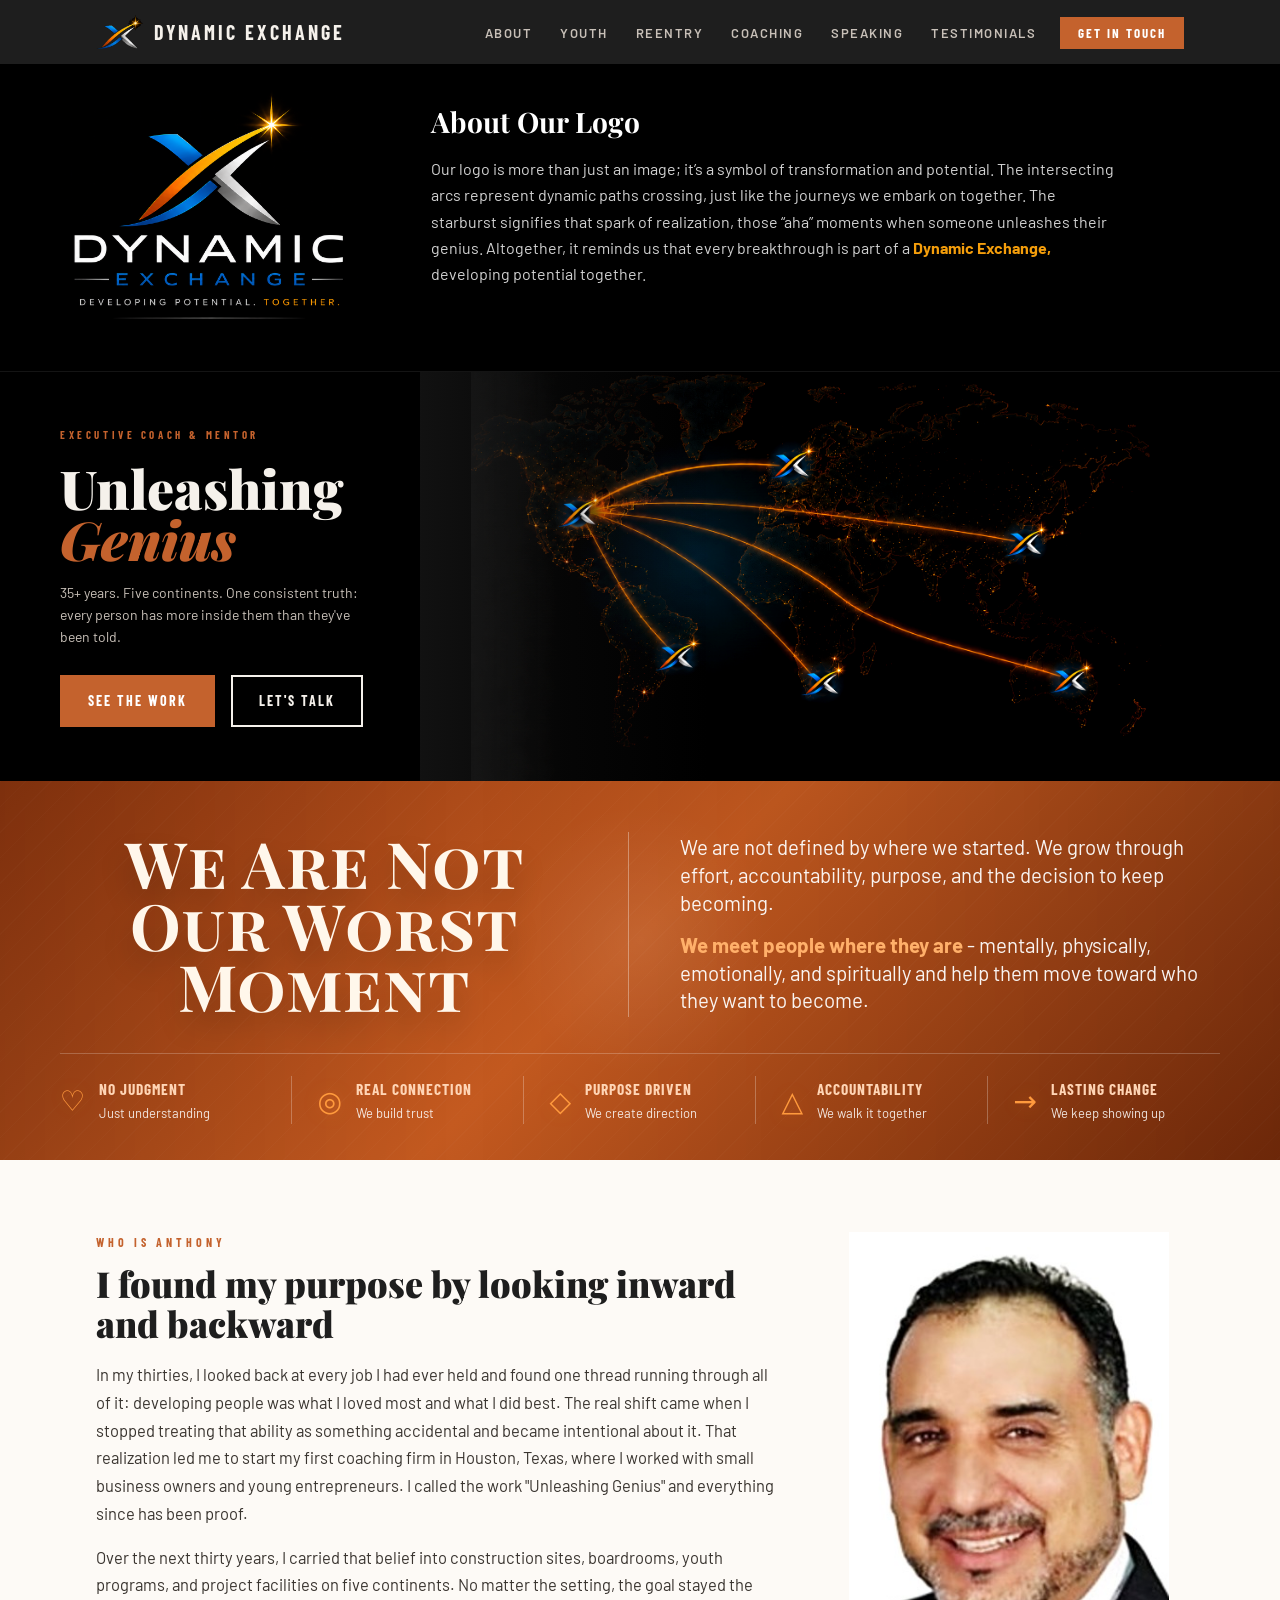
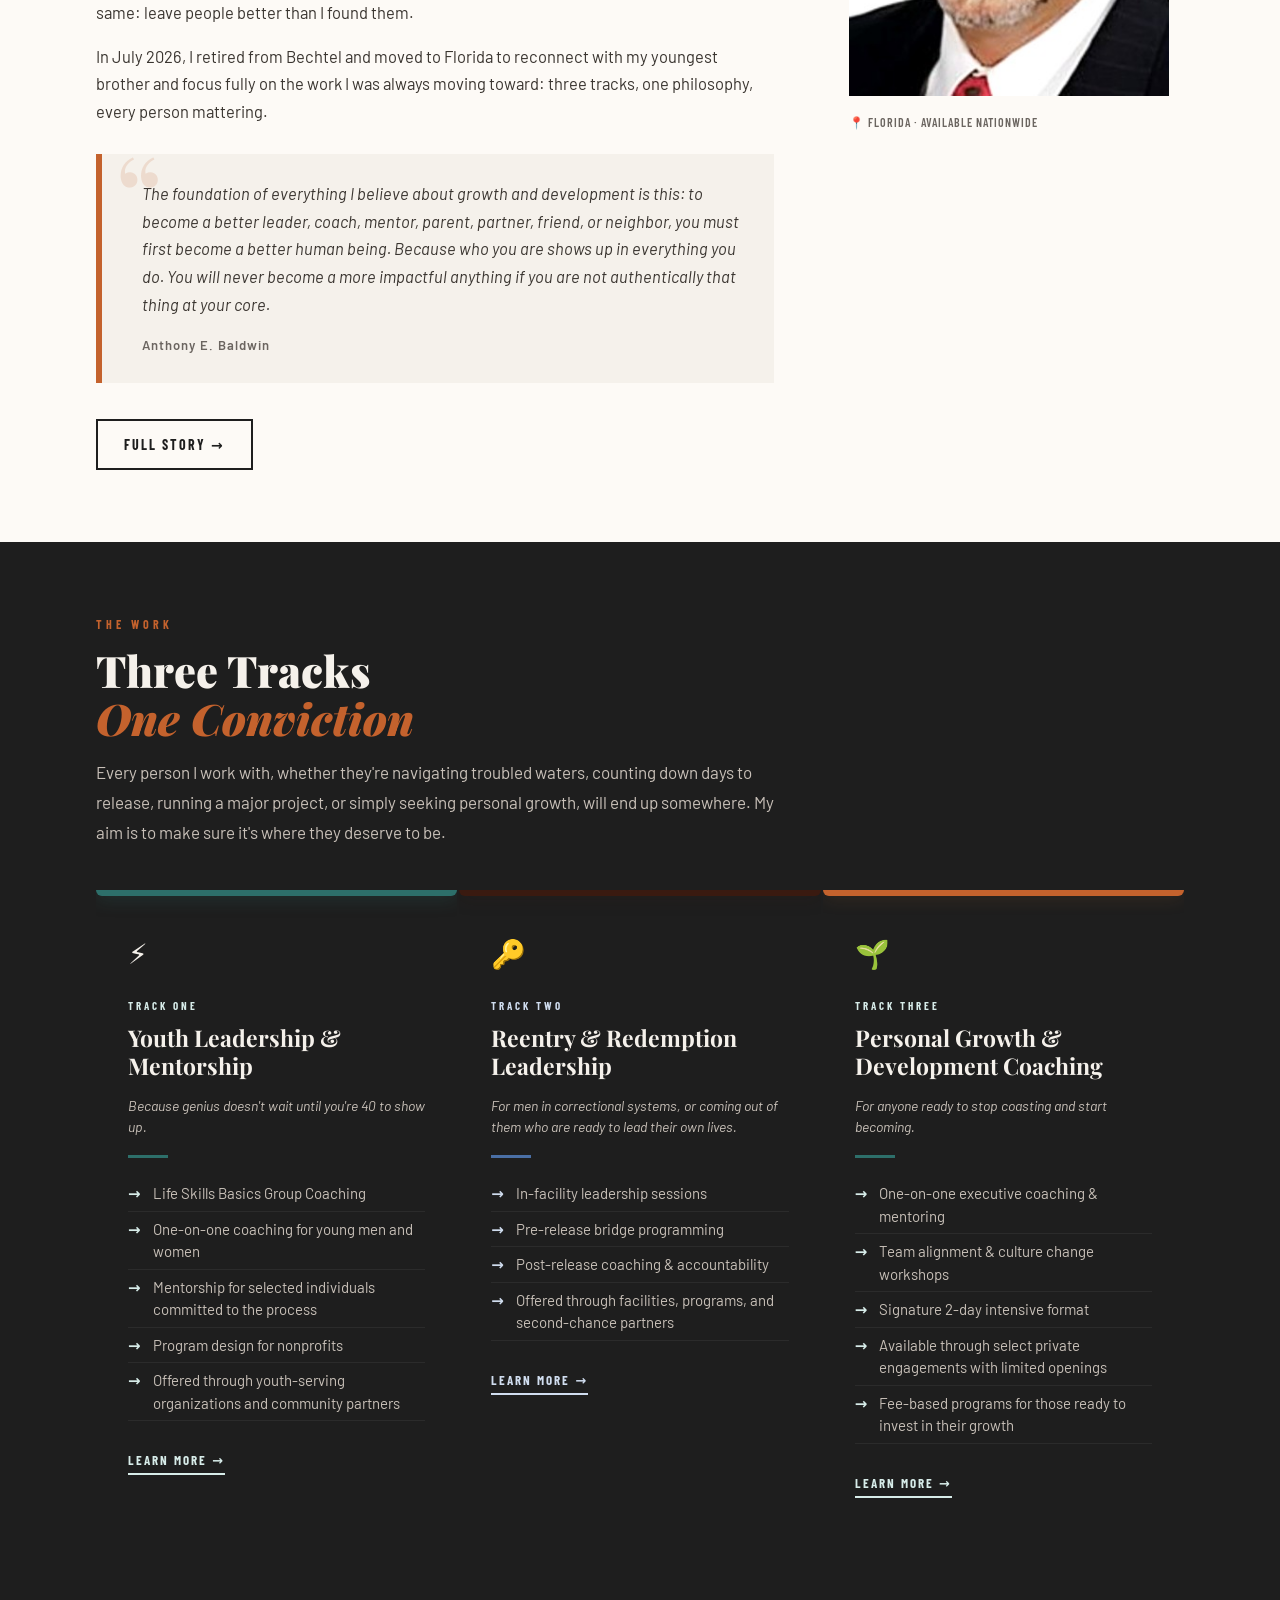
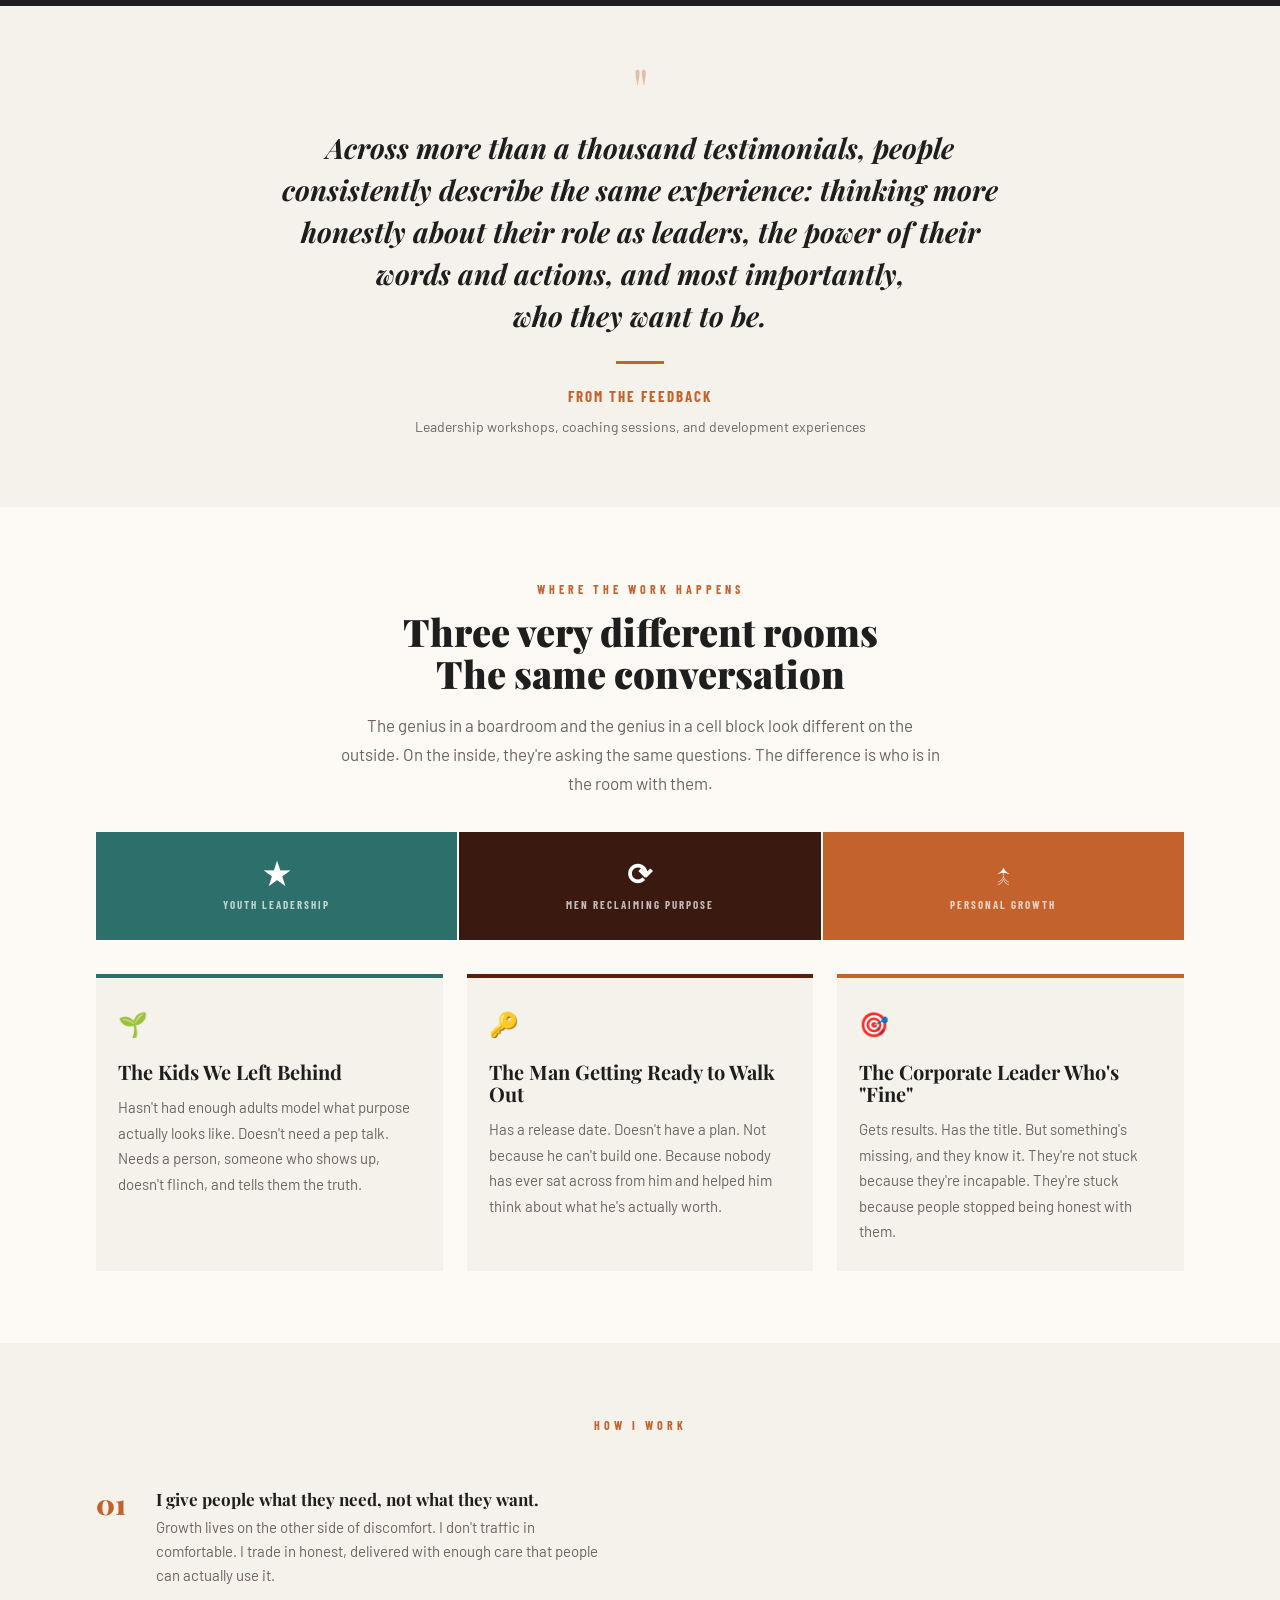
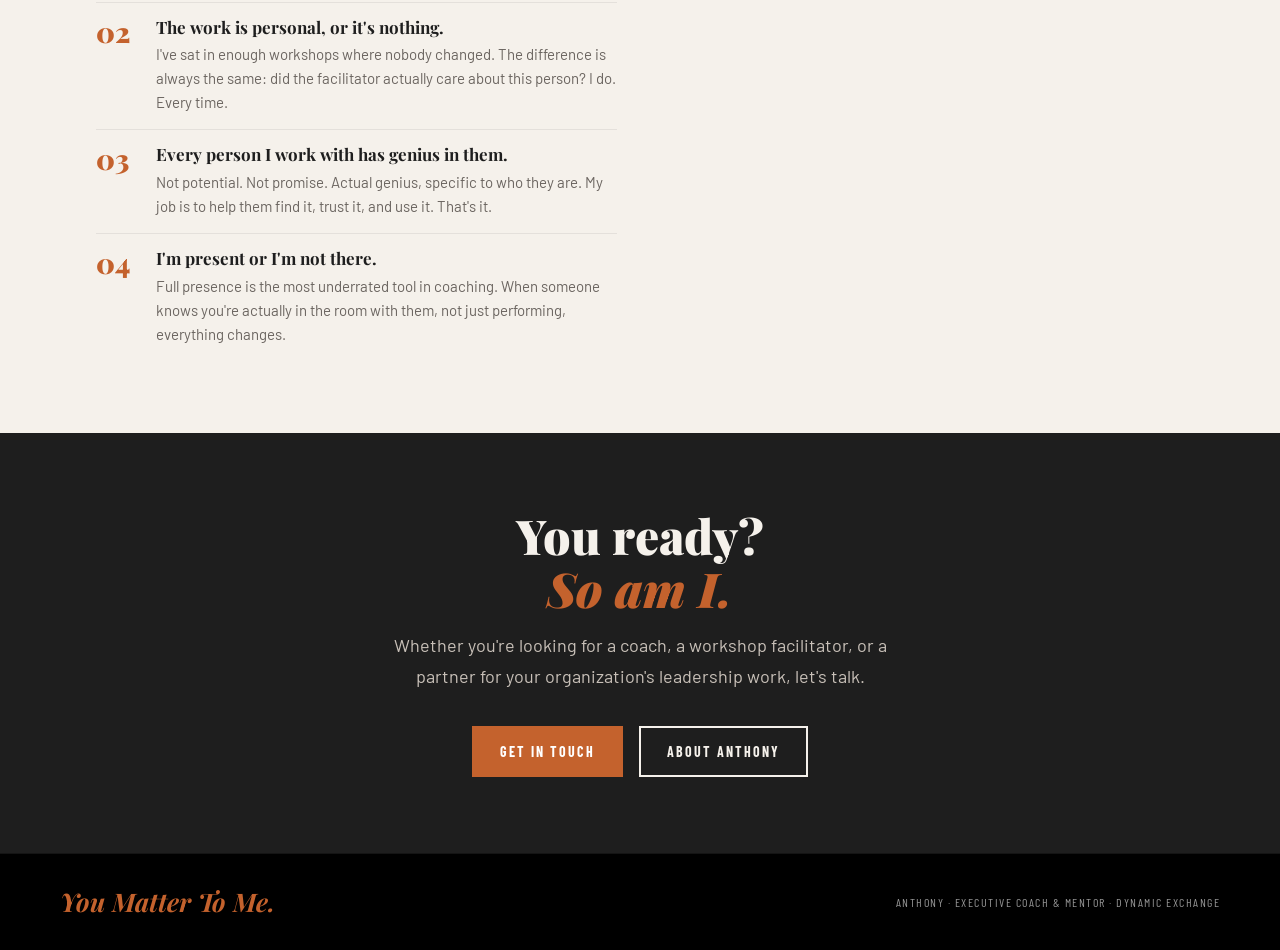
==== commit e06170dc: "landing page done" ====
--- a/index.html
+++ b/index.html
@@ -301,8 +301,10 @@
      FOOTER
 ═══════════════════════════════════════════════ -->
 <footer class="signoff">
-<span>© 2026 Anthony · All rights reserved</span>
-<small>Anthony · Executive Coach &amp; Mentor · Dynamic Exchange</small>
+<div class="signoff-inner">
+<div class="signoff-left">You Matter To Me.</div>
+<div class="signoff-right">Anthony · Executive Coach &amp; Mentor · Dynamic Exchange</div>
+</div>
 </footer>
 <script src="js/main.js"></script>
 </body>
--- a/css/home-final-v7.css
+++ b/css/home-final-v7.css
@@ -460,15 +460,7 @@
 }
 
 .track-home-card::before {
-  content: attr(data-num);
-  font-family: var(--font-display);
-  font-size: 140px;
-  font-weight: 900;
-  line-height: 1;
-  color: rgba(255,255,255,0.03);
-  position: absolute;
-  bottom: -20px;
-  right: -10px;
+  display: none;
 }
 
 .track-home-icon {
@@ -953,3 +945,56 @@
   }
   .belief-value:last-child { border-bottom: none; }
 }
+
+/* ── FOOTER ── */
+.signoff {
+  background: #000 !important;
+  border-top: 1px solid rgba(255,255,255,0.08) !important;
+  padding: 26px var(--container-pad) !important;
+  text-align: left !important;
+}
+
+.signoff-inner {
+  max-width: var(--container-max);
+  margin: 0 auto;
+  display: grid;
+  grid-template-columns: 1fr auto;
+  align-items: center;
+  gap: 24px;
+  width: 100%;
+}
+
+.signoff-left {
+  justify-self: start;
+  text-align: left !important;
+  font-family: var(--font-display);
+  font-style: italic;
+  font-weight: 700;
+  font-size: clamp(18px, 2vw, 26px);
+  color: var(--copper);
+  margin: 0;
+}
+
+.signoff-right {
+  justify-self: end;
+  text-align: right !important;
+  font-family: var(--font-ui);
+  font-size: 12px;
+  letter-spacing: 1.5px;
+  text-transform: uppercase;
+  color: rgba(255,255,255,0.58);
+  margin: 0;
+}
+
+@media (max-width: 700px) {
+  .signoff-inner {
+    grid-template-columns: 1fr;
+    gap: 8px;
+  }
+
+  .signoff-right {
+    justify-self: start;
+    text-align: left !important;
+  }
+}
+
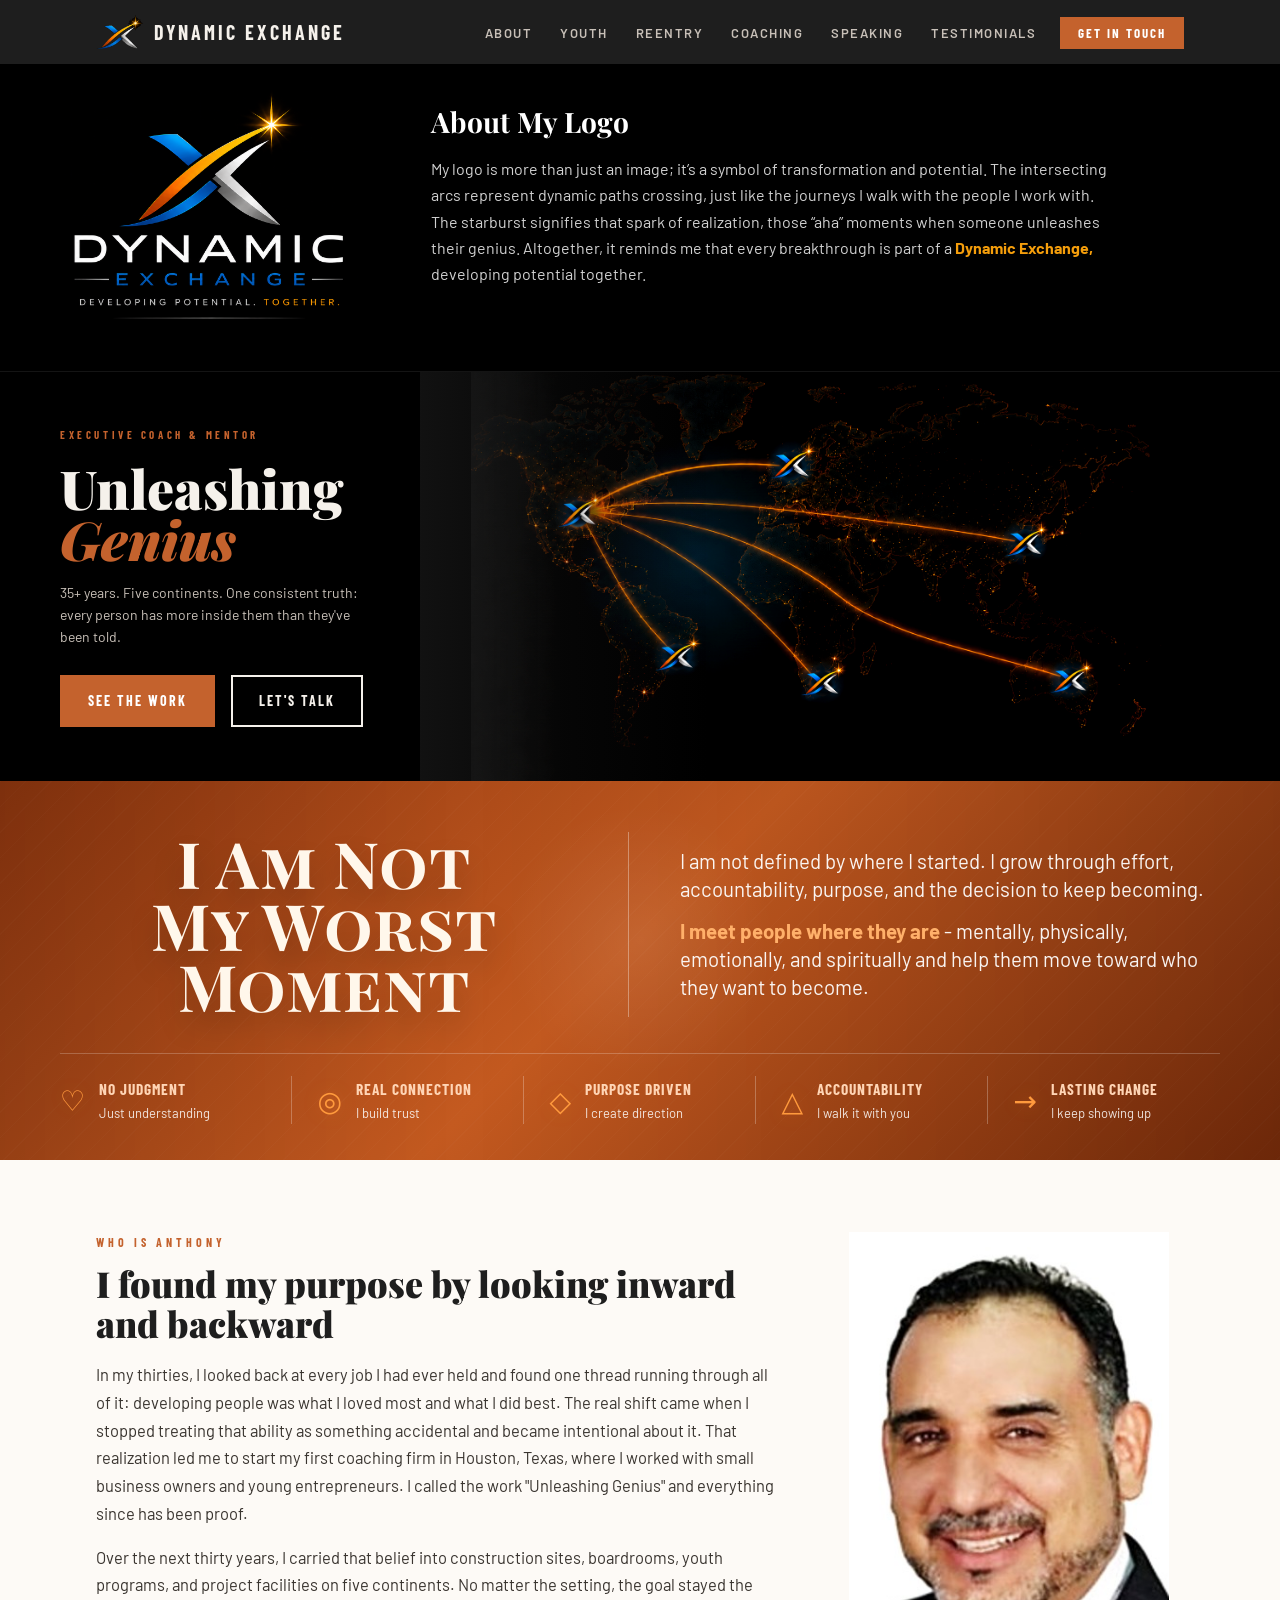
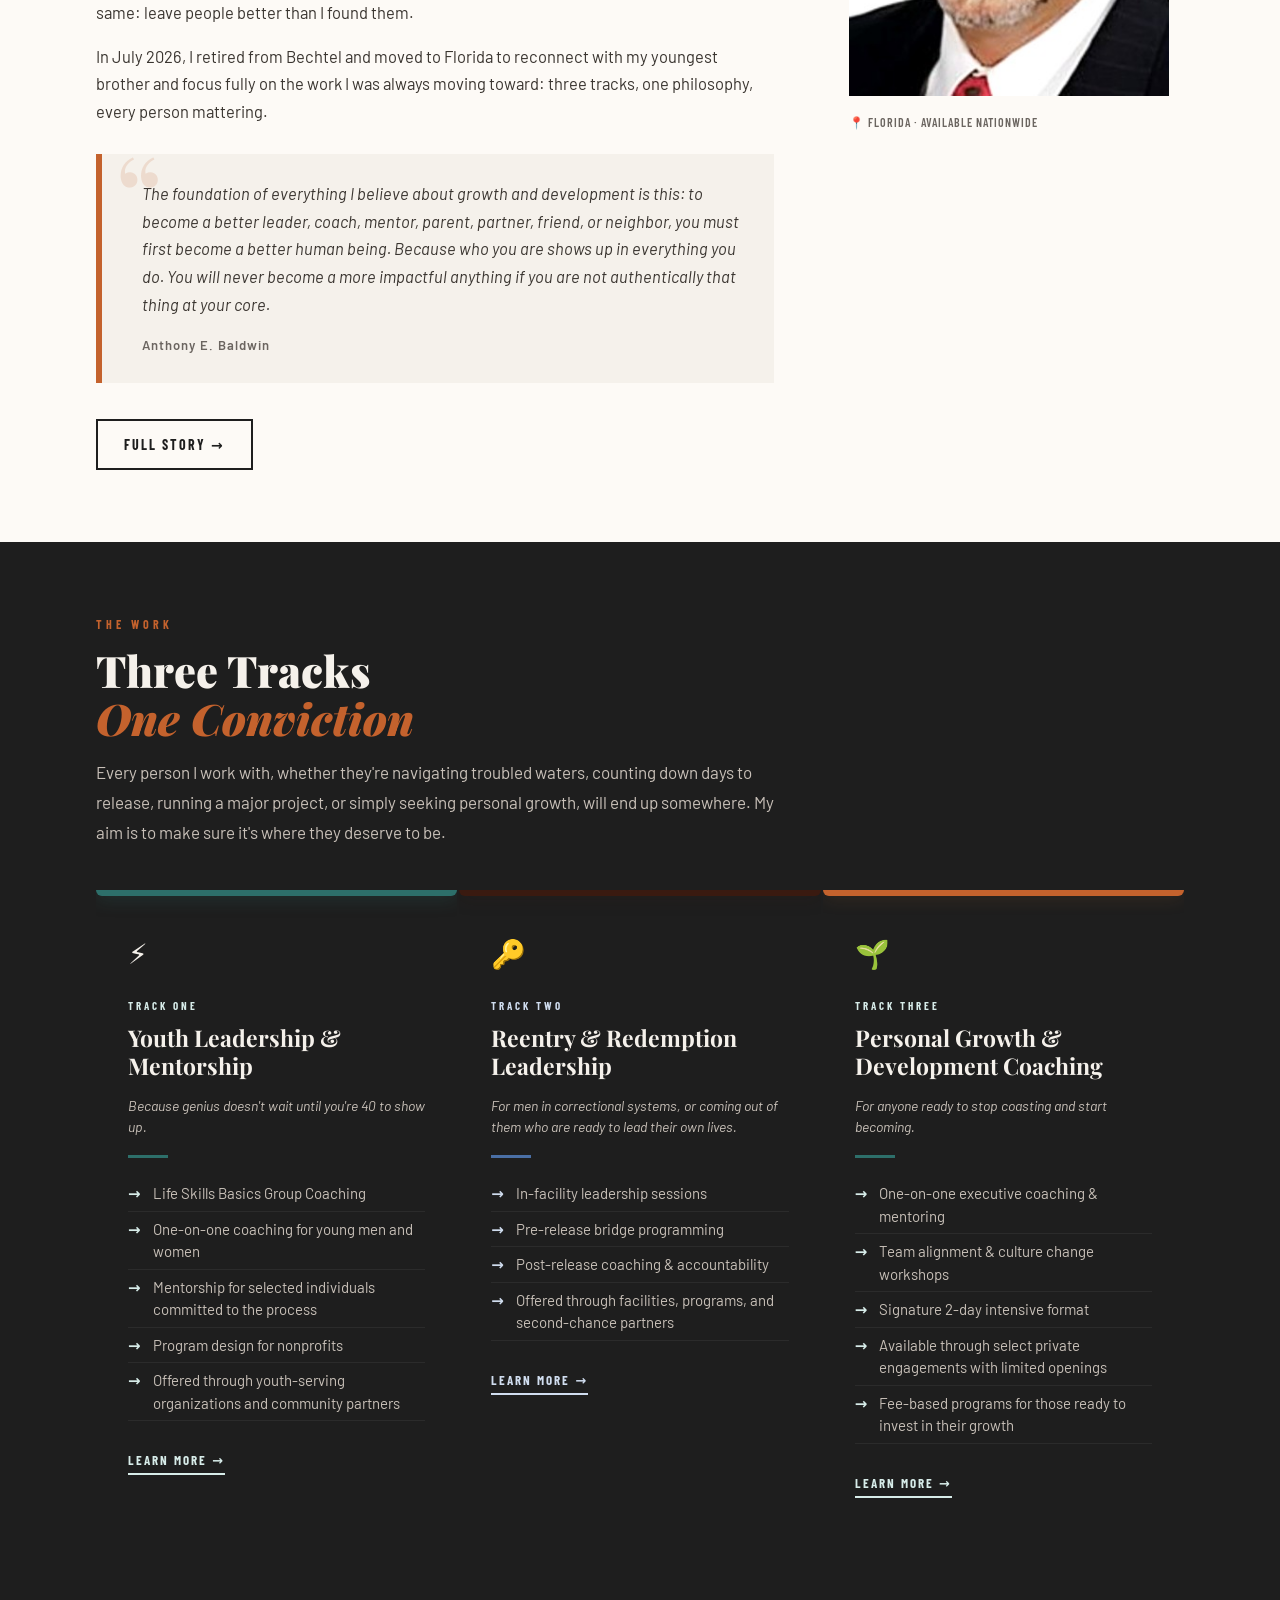
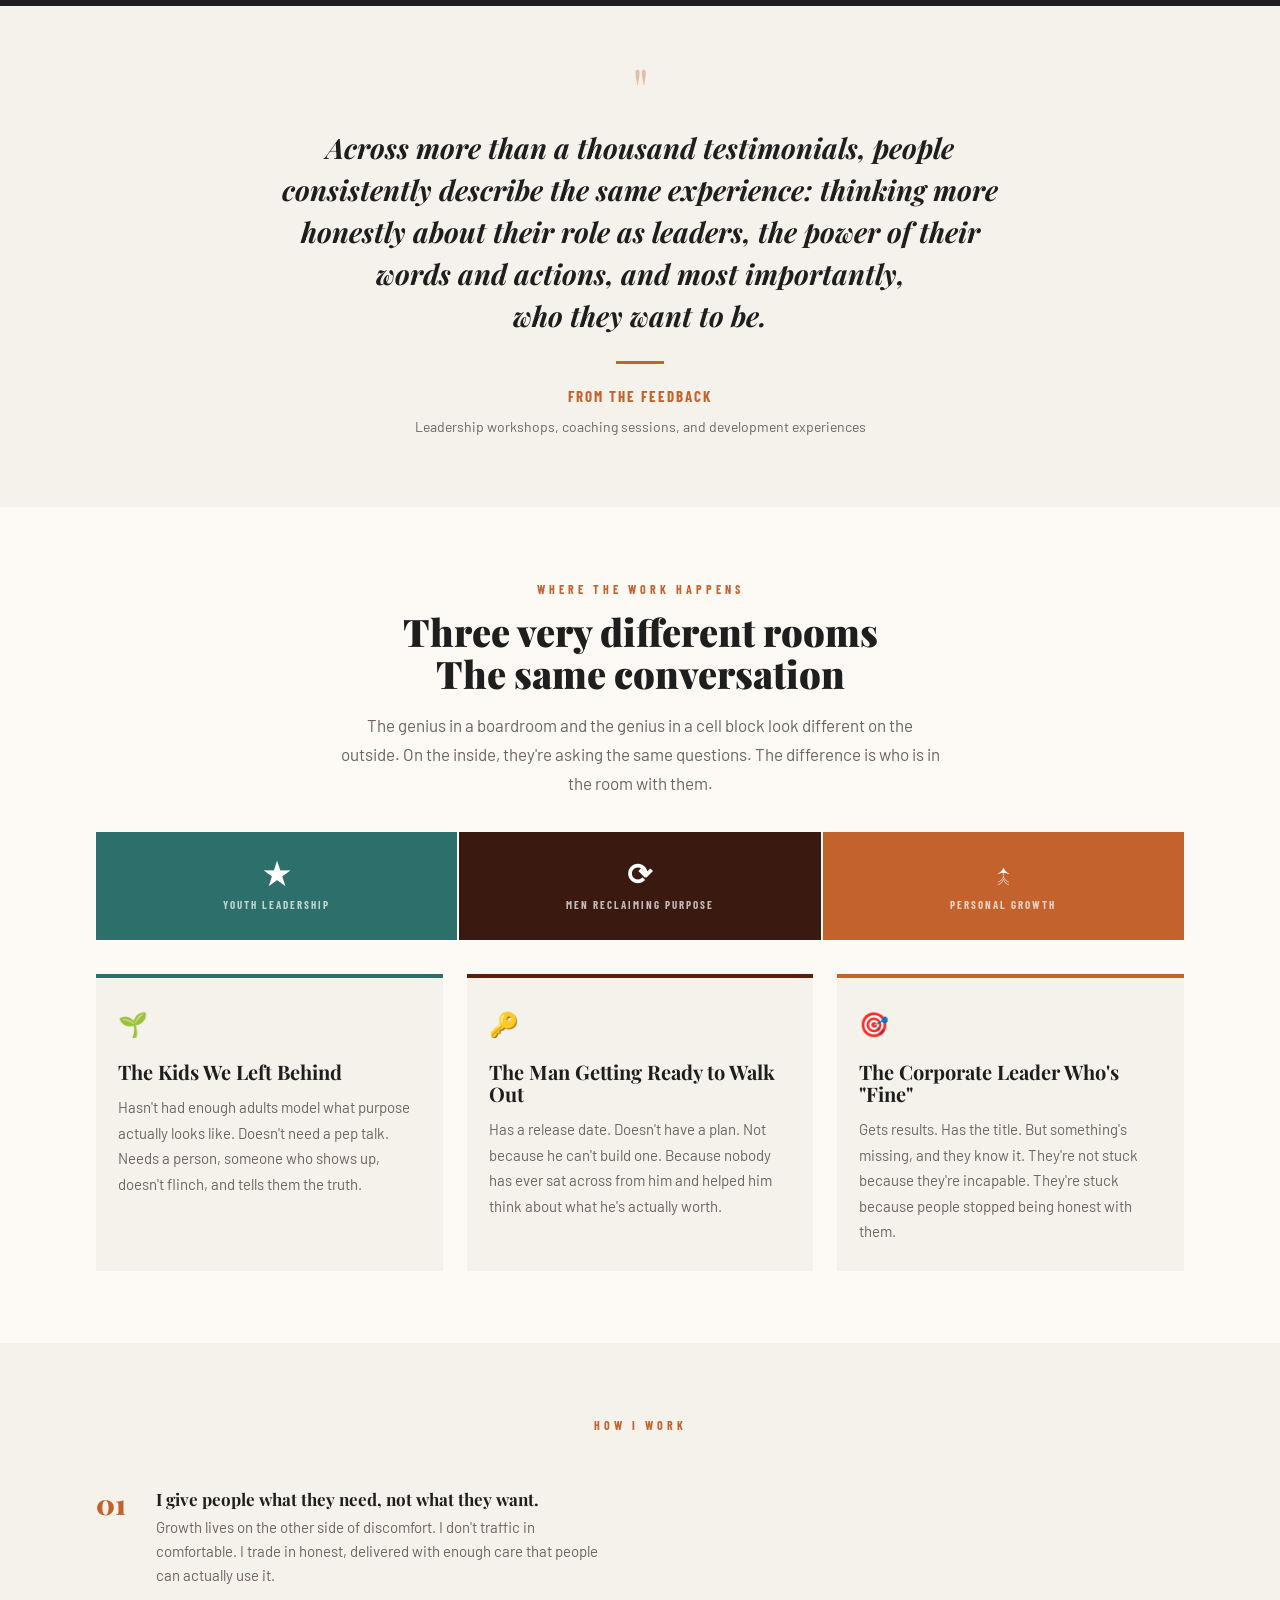
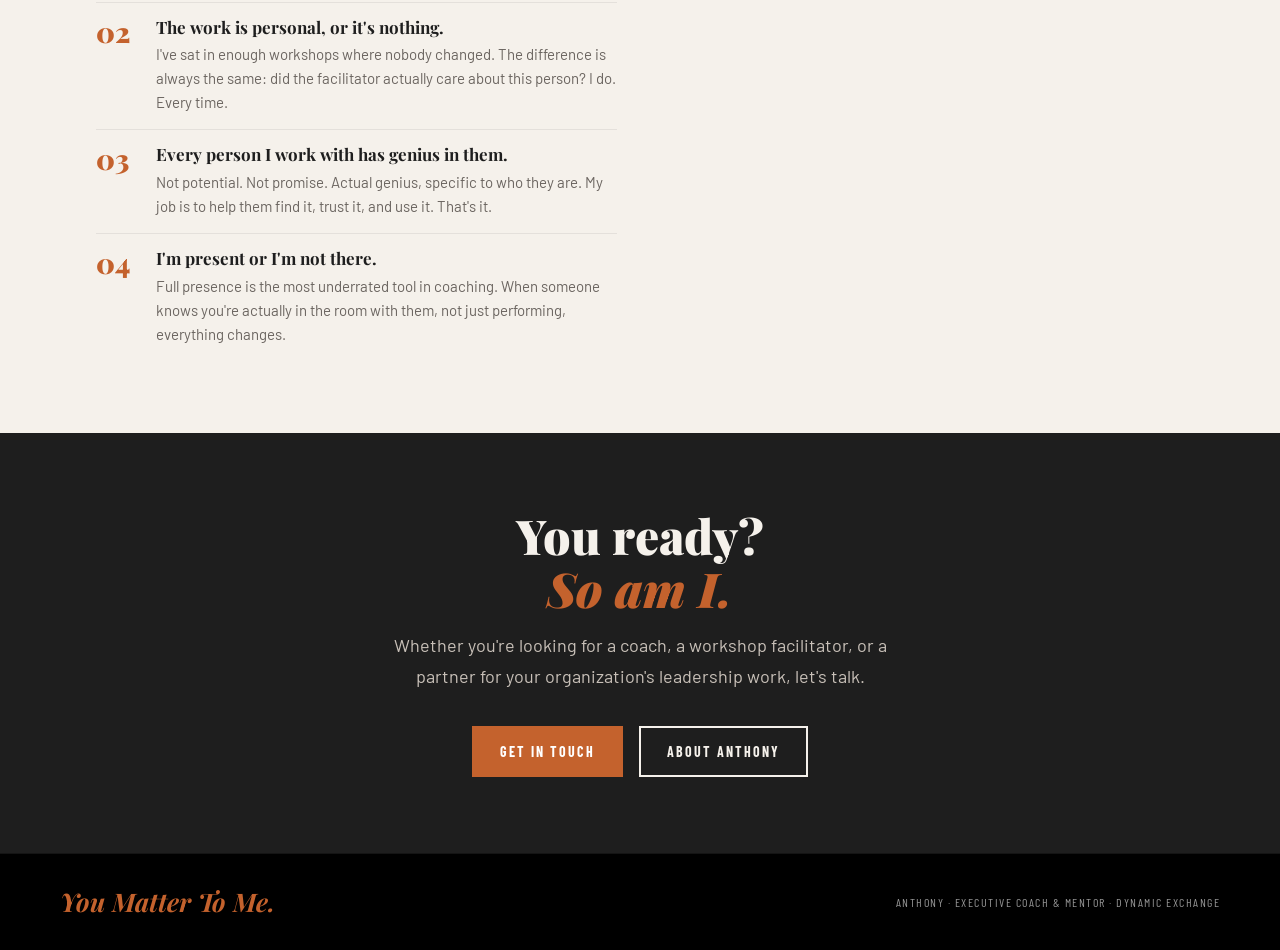
==== commit b9beabb2: "Convert homepage and full story page to first person, add adversity and Kaizen philosophy content Co" ====
--- a/index.html
+++ b/index.html
@@ -61,8 +61,8 @@
 <img alt="Dynamic Exchange, Developing Potential. Together." class="brand-splash-logo" src="images/dynamic-exchange-full-no-name.png"/>
 </div>
 <div class="brand-splash-story">
-<h2>About Our Logo</h2>
-<p> Our logo is more than just an image; it’s a symbol of transformation and potential. The intersecting arcs represent dynamic paths crossing, just like the journeys we embark on together. The starburst signifies that spark of realization, those “aha” moments when someone unleashes their genius. Altogether, it reminds us that every breakthrough is part of a <span style="color: #F59E0B; font-weight: 700;">Dynamic Exchange,</span> developing potential together.
+<h2>About My Logo</h2>
+<p> My logo is more than just an image; it’s a symbol of transformation and potential. The intersecting arcs represent dynamic paths crossing, just like the journeys I walk with the people I work with. The starburst signifies that spark of realization, those “aha” moments when someone unleashes their genius. Altogether, it reminds me that every breakthrough is part of a <span style="color: #F59E0B; font-weight: 700;">Dynamic Exchange,</span> developing potential together.
 </p>
 </div>
 </div>
@@ -97,19 +97,19 @@
 <section aria-label="Dynamic Exchange core belief" class="belief-band">
 <div class="belief-inner">
 <div class="belief-statement">
-<h2>We Are Not<br/>Our Worst Moment</h2>
+<h2>I Am Not<br/>My Worst Moment</h2>
 </div>
 <div class="belief-copy">
-<p>We are not defined by where we started. We grow through effort, accountability, purpose, and the decision to keep becoming.</p>
-<p><strong>We meet people where they are</strong> - mentally, physically, emotionally, and spiritually and help them move toward who they want to become.</p>
+<p>I am not defined by where I started. I grow through effort, accountability, purpose, and the decision to keep becoming.</p>
+<p><strong>I meet people where they are</strong> - mentally, physically, emotionally, and spiritually and help them move toward who they want to become.</p>
 </div>
 </div>
 <div aria-label="Core values" class="belief-values">
 <div class="belief-value"><span>♡</span><strong>No Judgment</strong><small>Just understanding</small></div>
-<div class="belief-value"><span>◎</span><strong>Real Connection</strong><small>We build trust</small></div>
-<div class="belief-value"><span>◇</span><strong>Purpose Driven</strong><small>We create direction</small></div>
-<div class="belief-value"><span>△</span><strong>Accountability</strong><small>We walk it together</small></div>
-<div class="belief-value"><span>→</span><strong>Lasting Change</strong><small>We keep showing up</small></div>
+<div class="belief-value"><span>◎</span><strong>Real Connection</strong><small>I build trust</small></div>
+<div class="belief-value"><span>◇</span><strong>Purpose Driven</strong><small>I create direction</small></div>
+<div class="belief-value"><span>△</span><strong>Accountability</strong><small>I walk it with you</small></div>
+<div class="belief-value"><span>→</span><strong>Lasting Change</strong><small>I keep showing up</small></div>
 </div>
 </section>
 <!-- ═══════════════════════════════════════════════
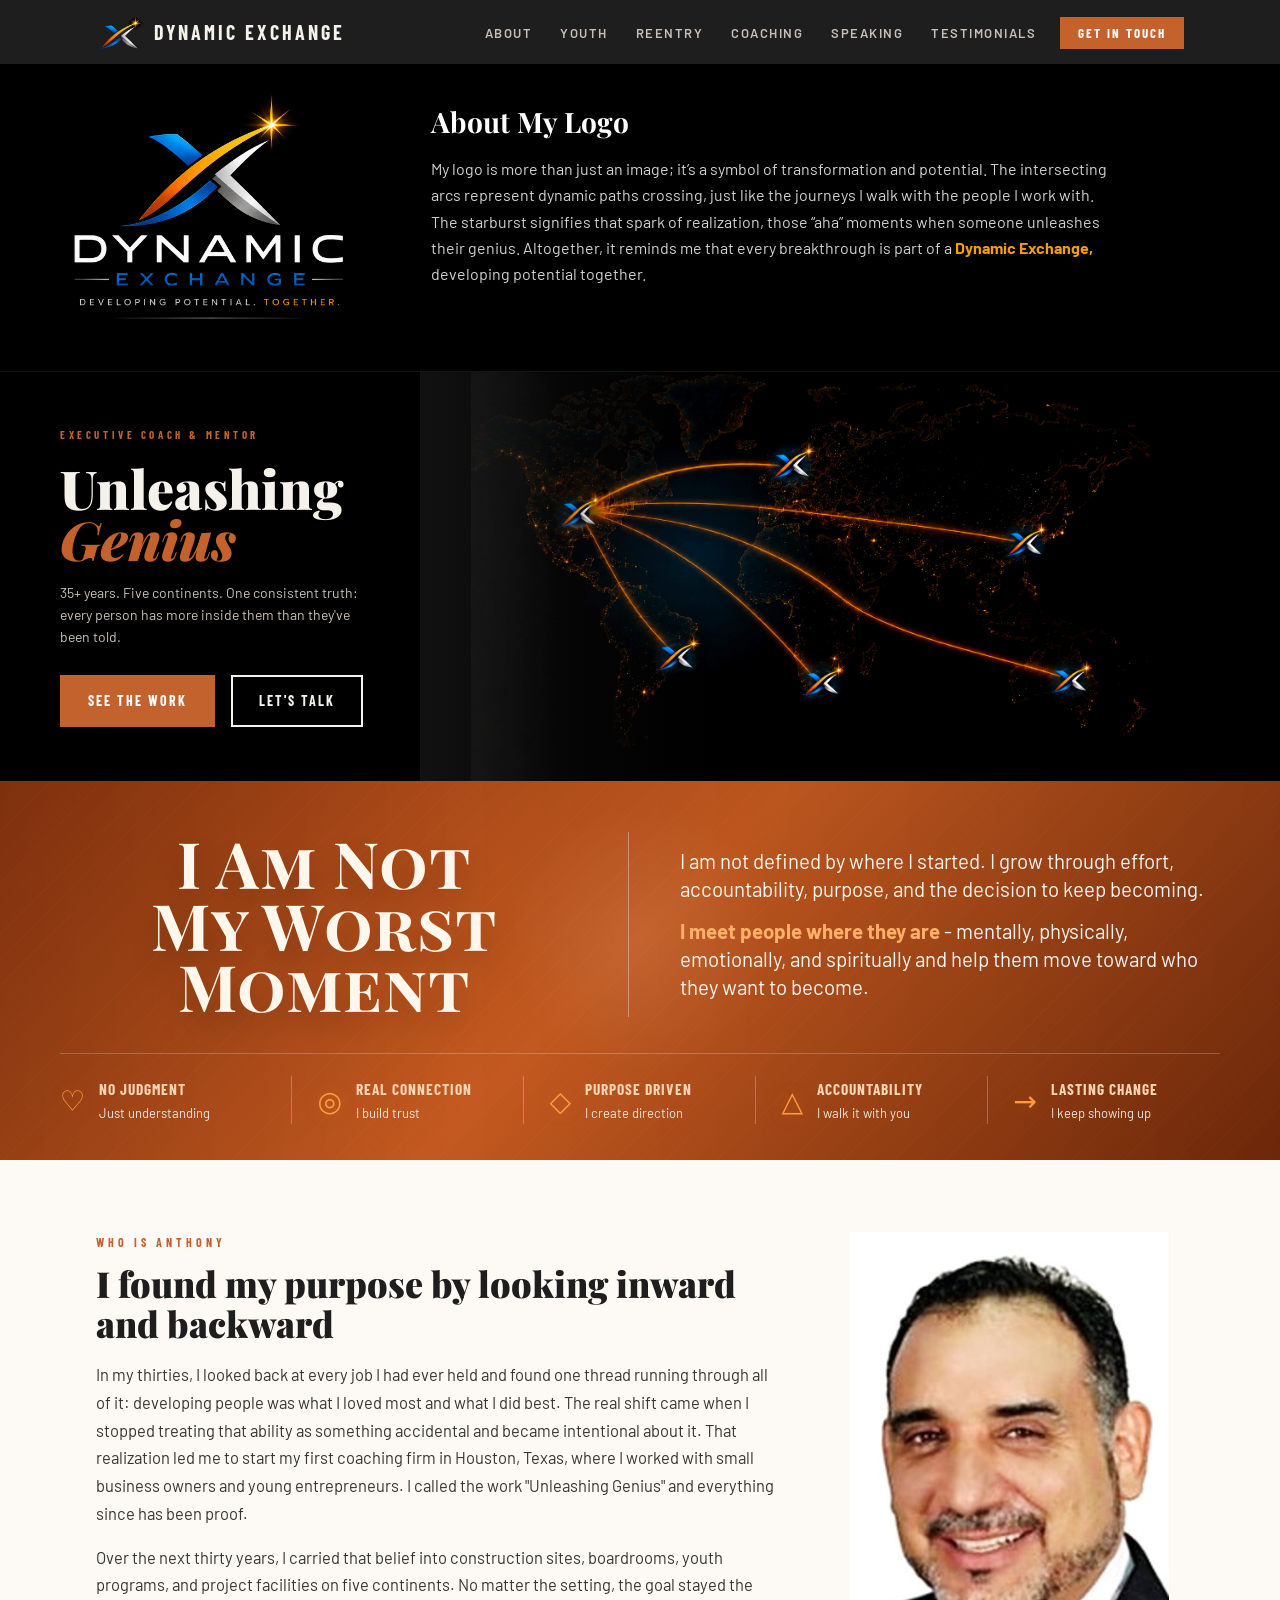
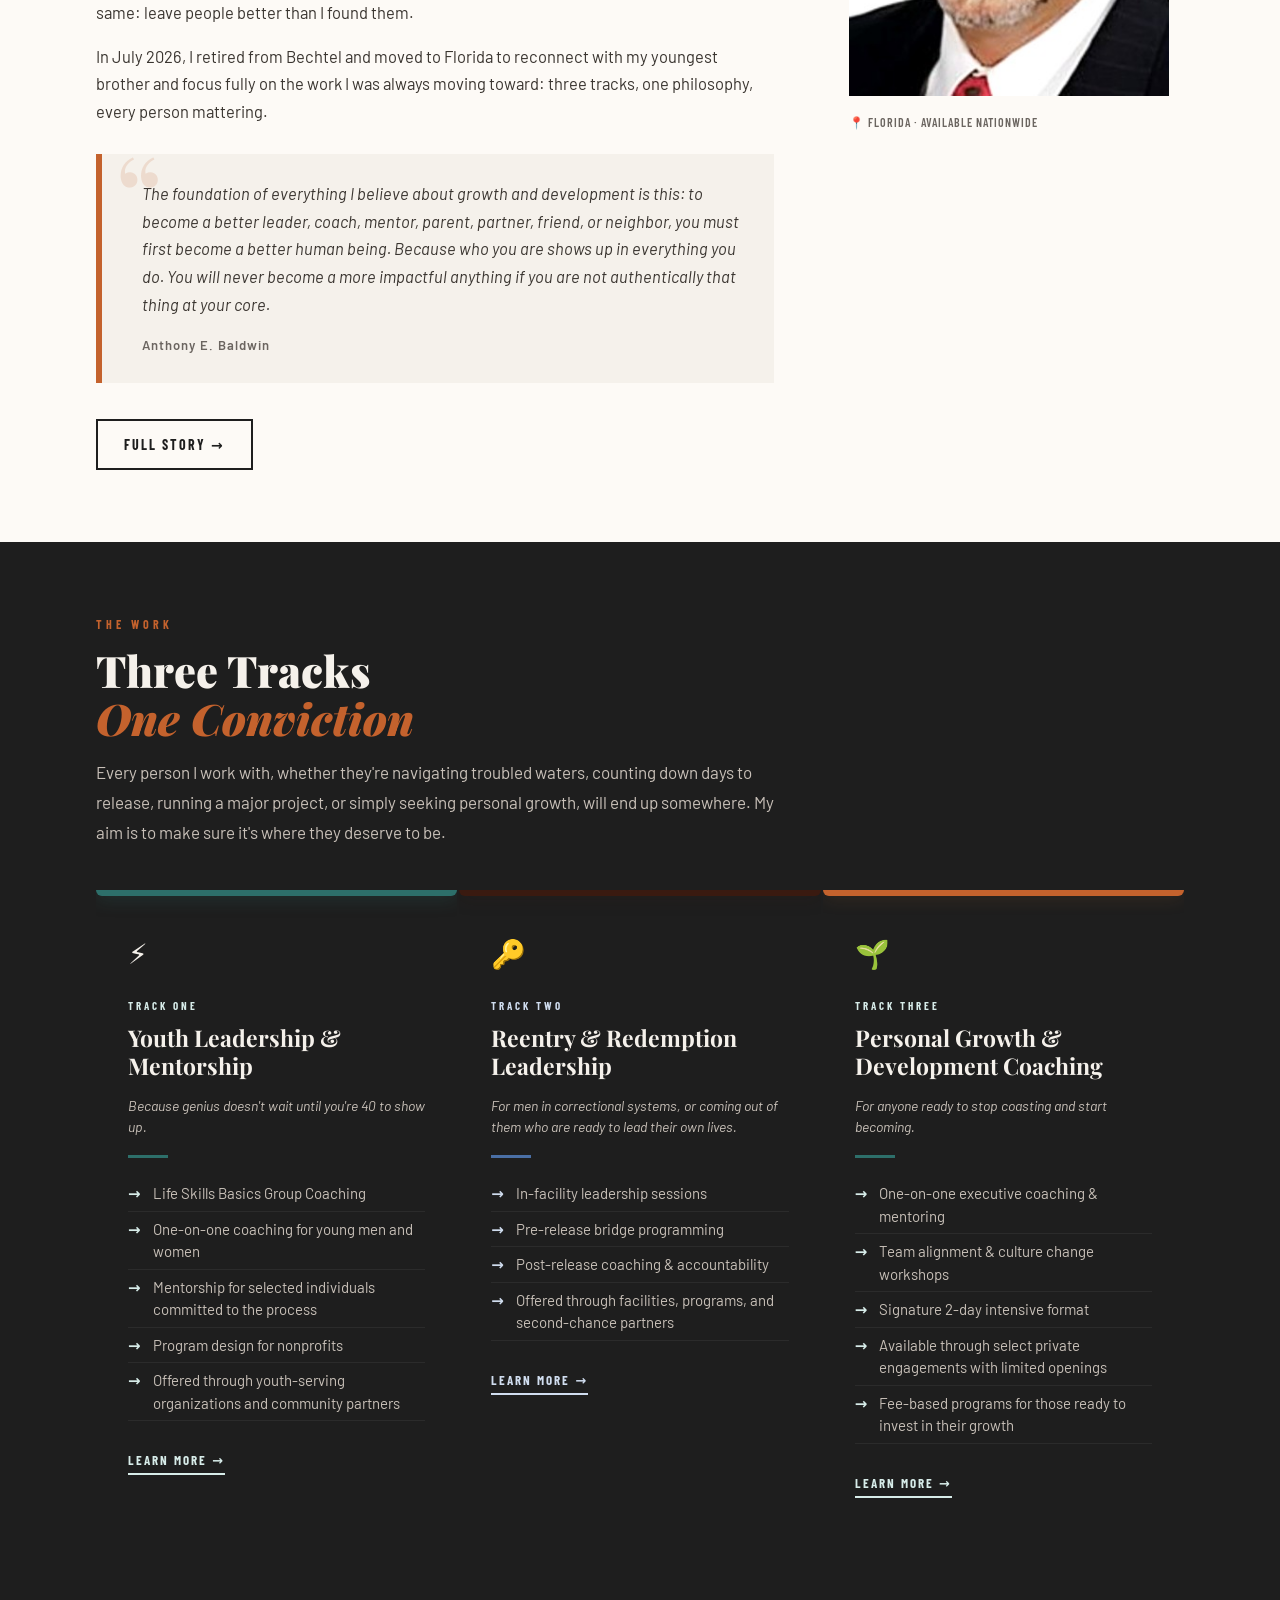
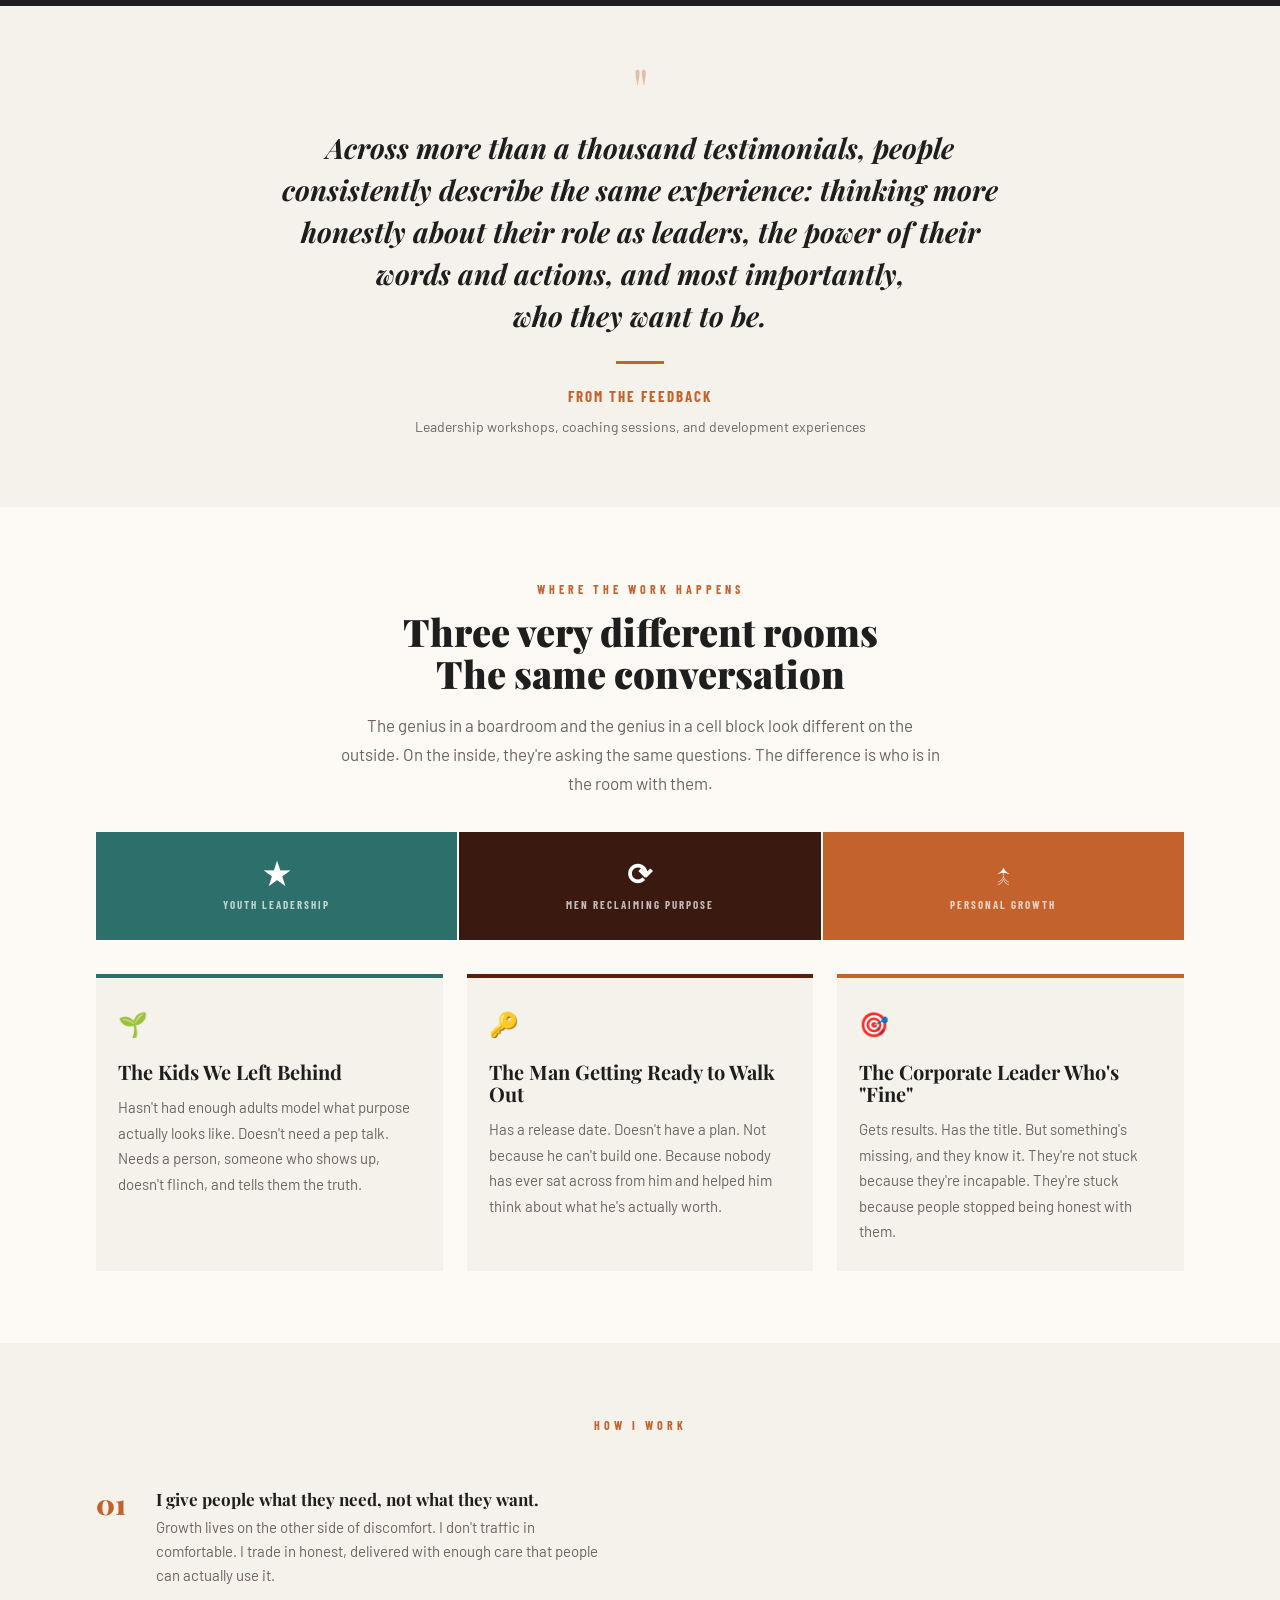
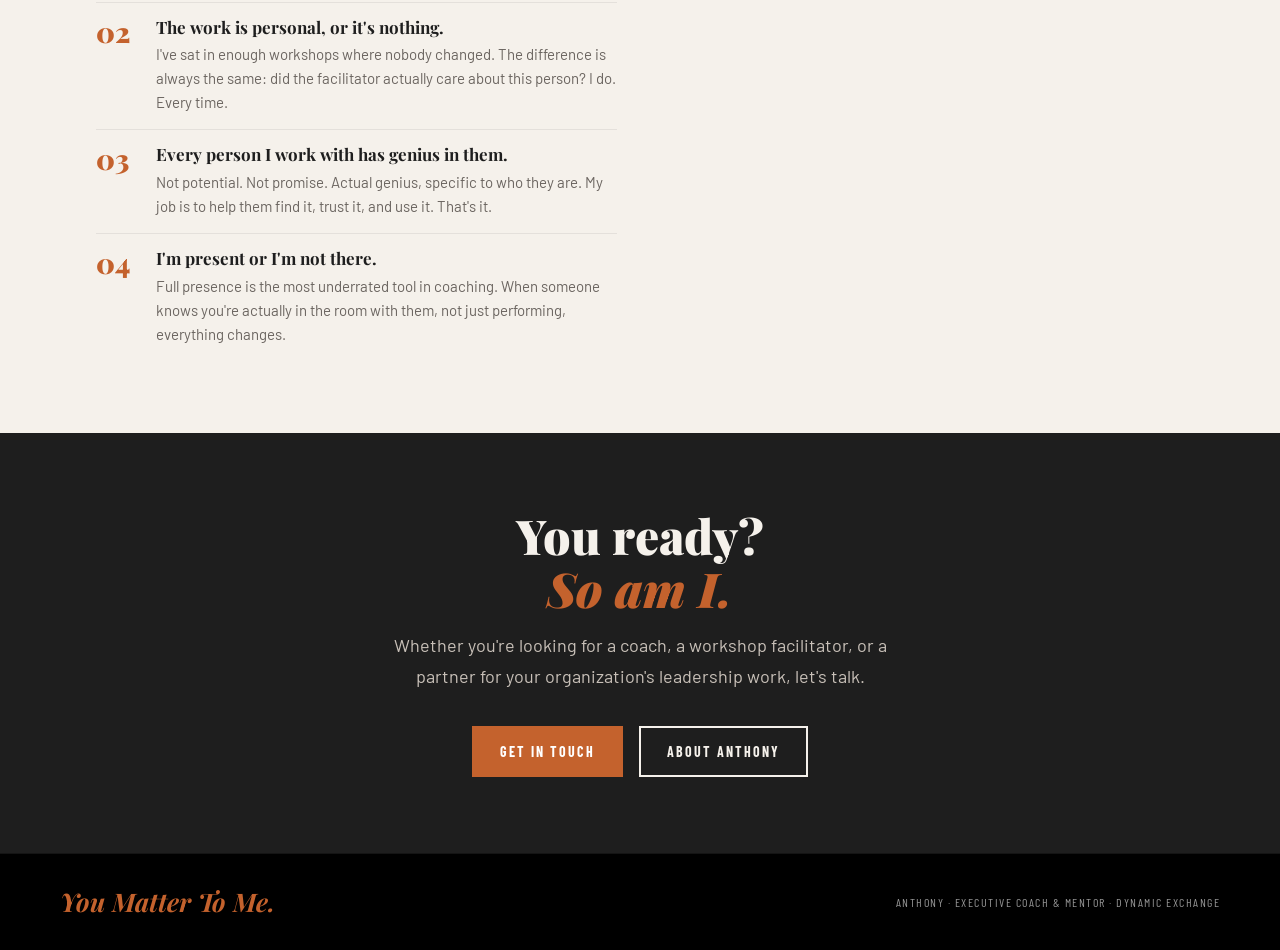
==== commit 2d44e432: "audit update" ====
--- a/index.html
+++ b/index.html
@@ -87,7 +87,7 @@
 </div>
 <!-- RIGHT: global reach graphic -->
 <div aria-label="Dynamic Exchange global experience map" class="hero-photo hero-map" role="img">
-<img alt="Dynamic Exchange global experience map" class="photo-slot" onerror="this.style.display='none'" src="images/hero-world-map.png"/>
+<img alt="Dynamic Exchange global experience map" class="photo-slot" onerror="this.style.display='none'" src="images/hero-world-map.jpg"/>
 </div>
 </div>
 </section>
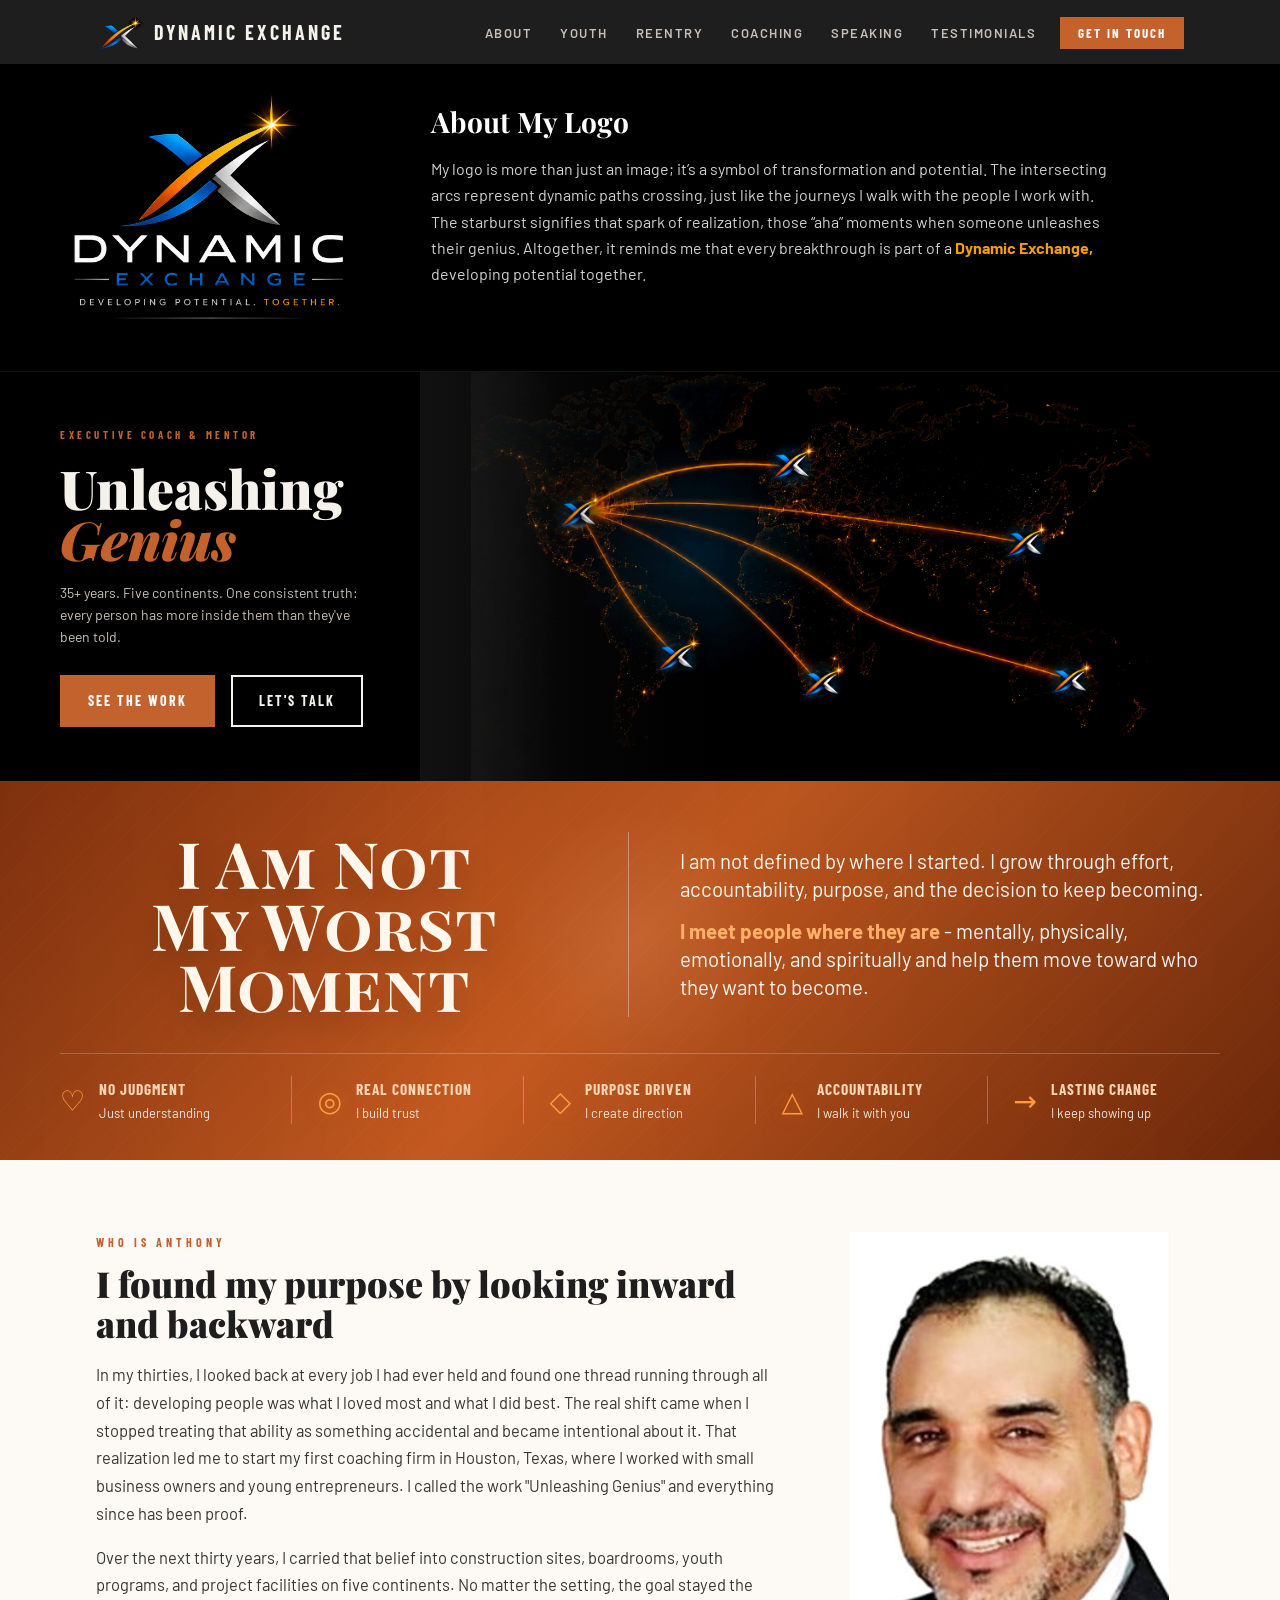
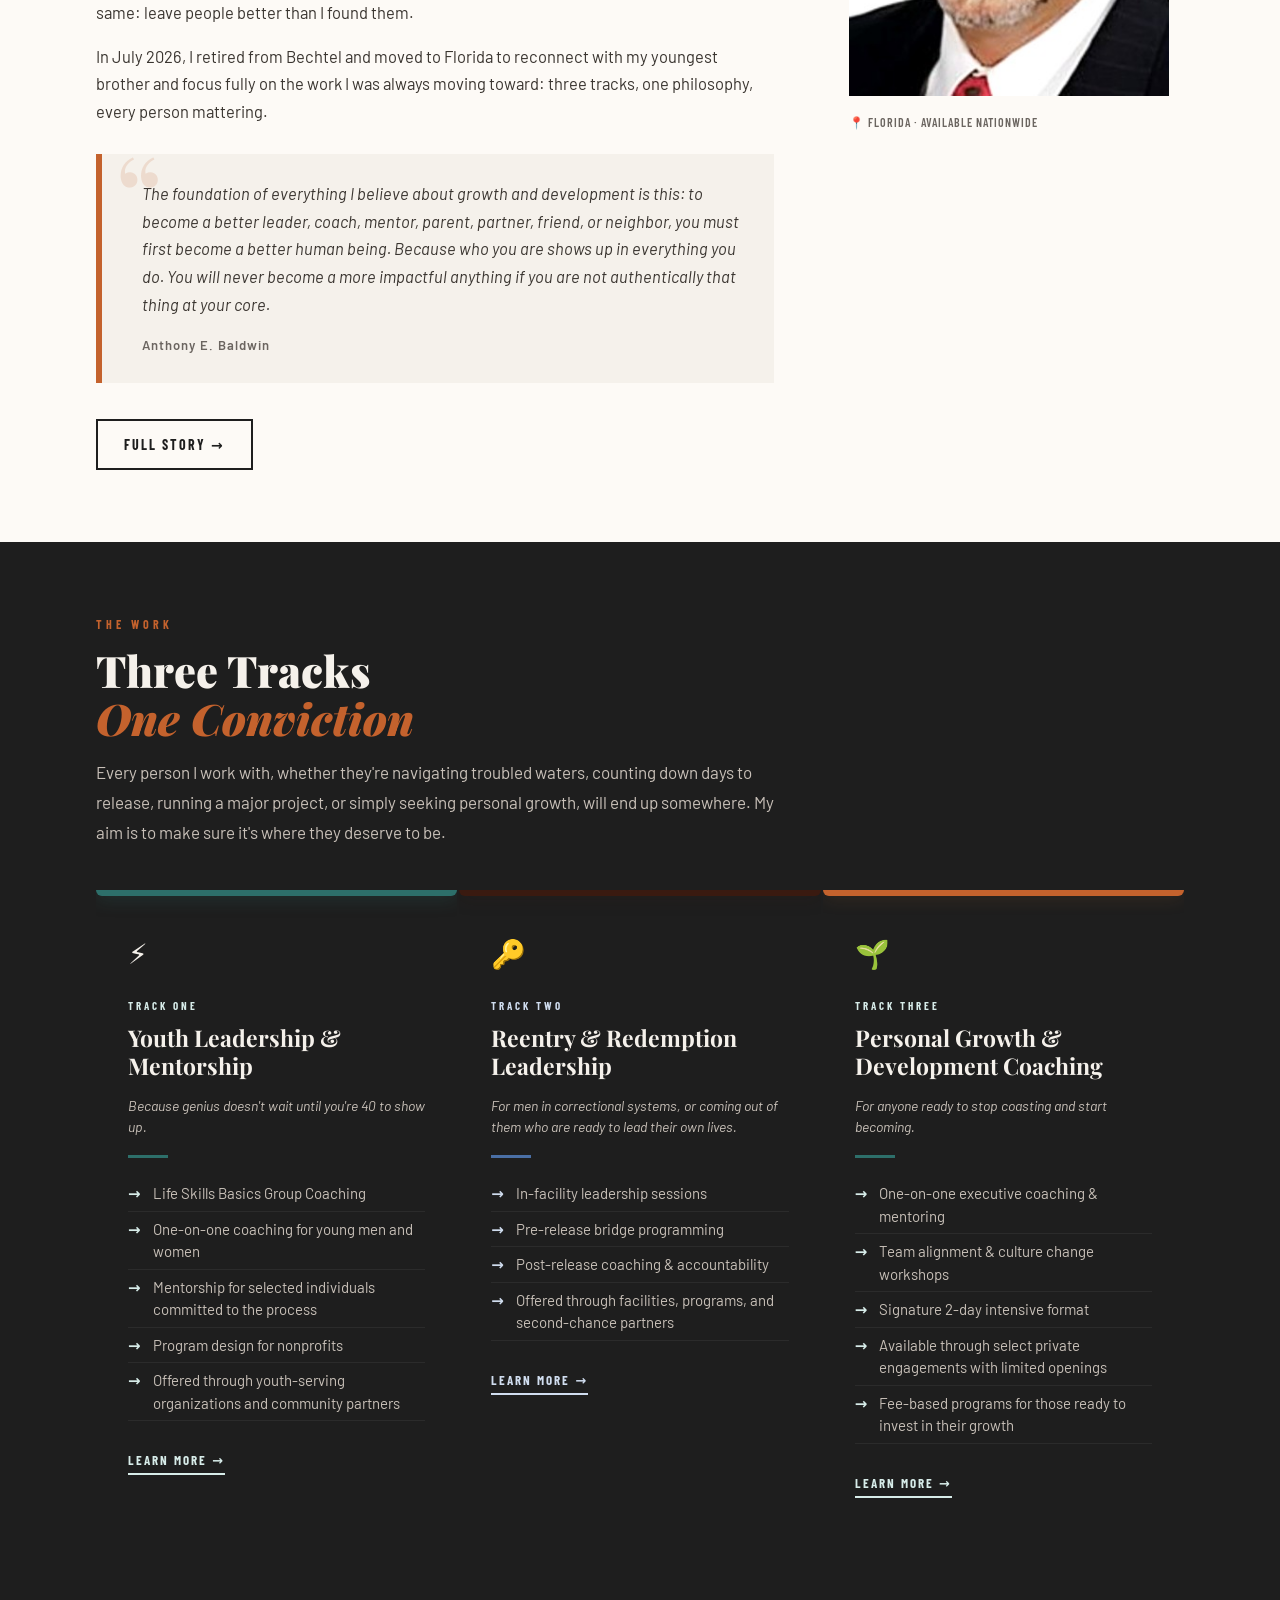
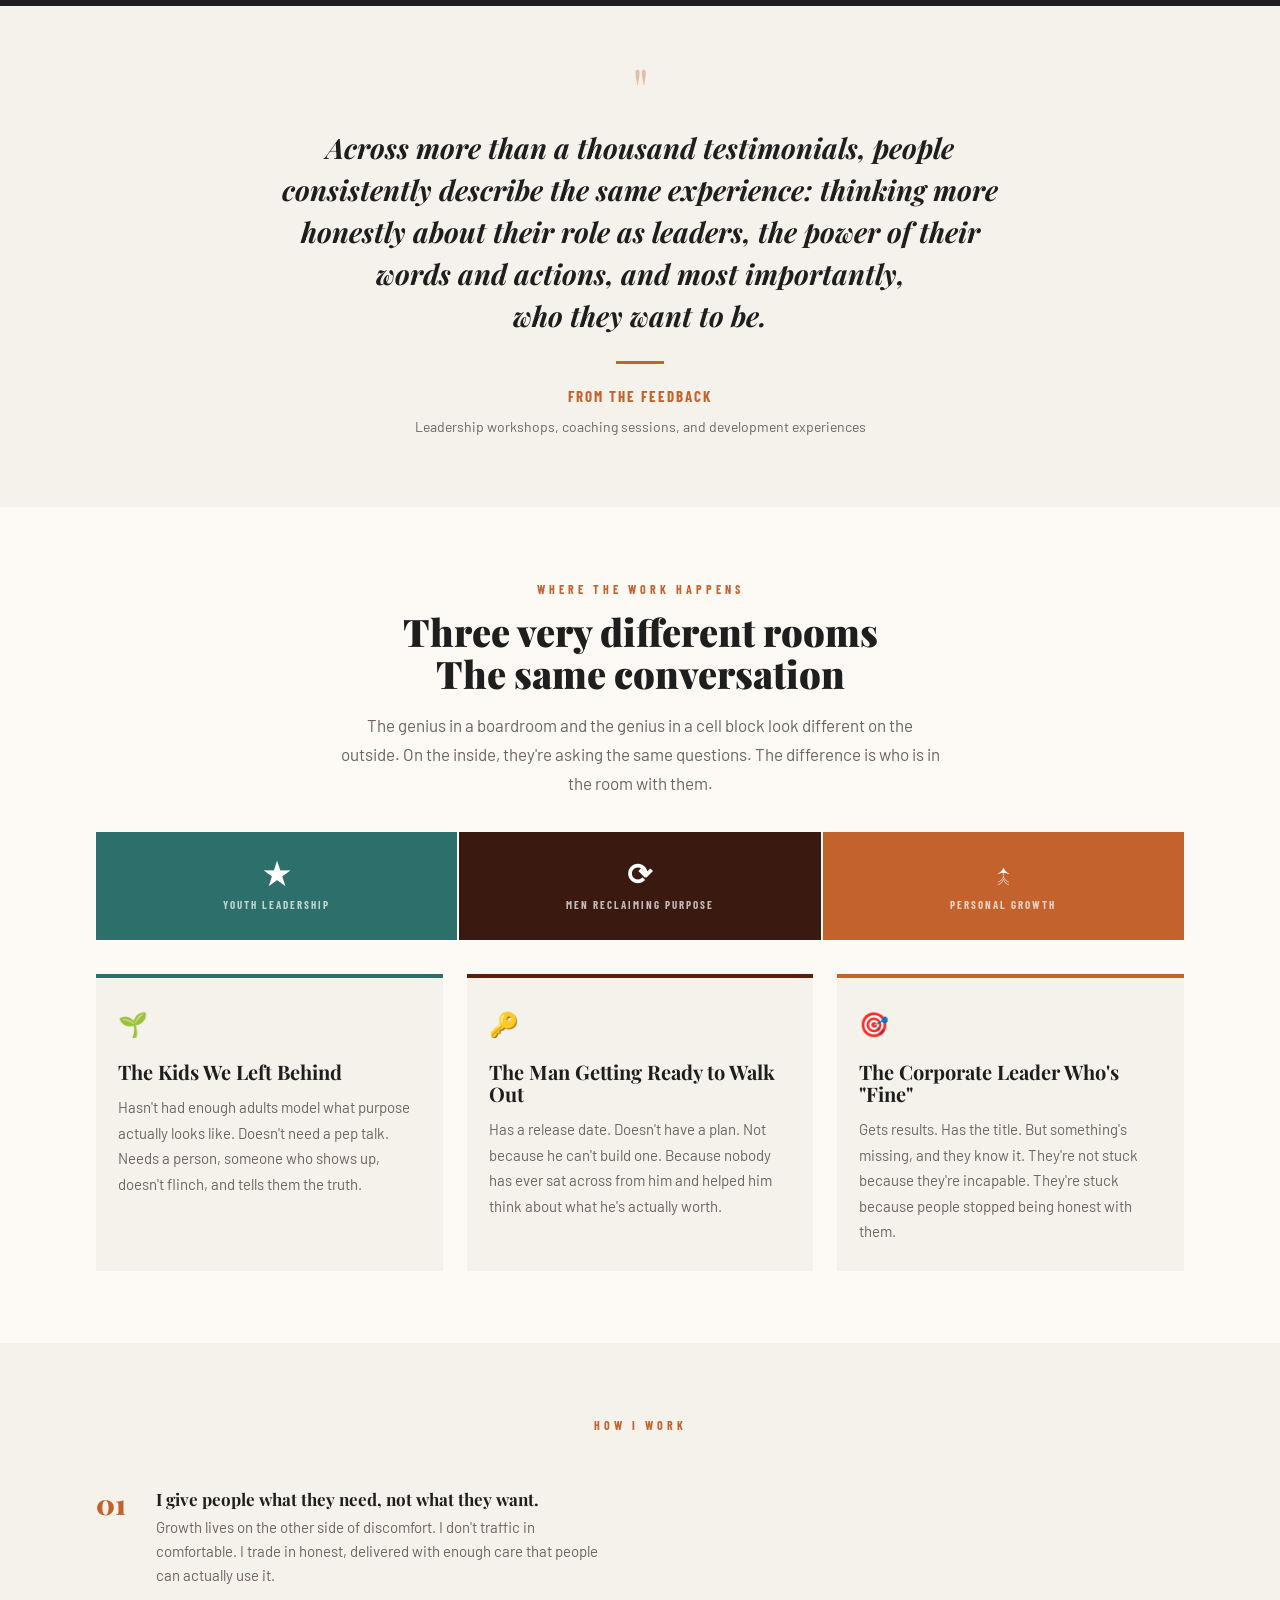
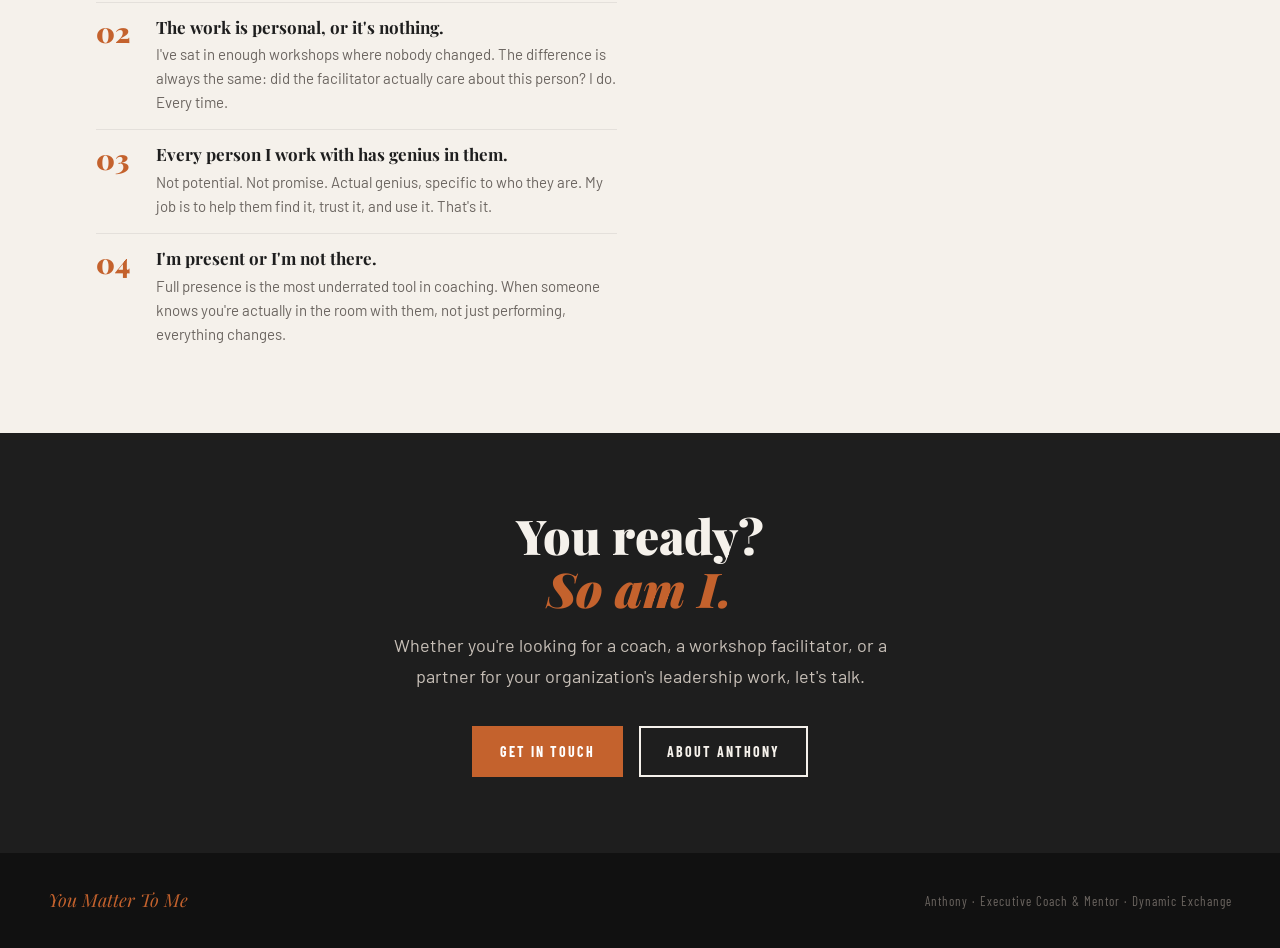
==== commit fc646ffc: "Standardize site footers and signoff" ====
--- a/index.html
+++ b/index.html
@@ -301,10 +301,8 @@
      FOOTER
 ═══════════════════════════════════════════════ -->
 <footer class="signoff">
-<div class="signoff-inner">
-<div class="signoff-left">You Matter To Me.</div>
-<div class="signoff-right">Anthony · Executive Coach &amp; Mentor · Dynamic Exchange</div>
-</div>
+<p>You Matter To Me</p>
+<small>Anthony · Executive Coach &amp; Mentor · Dynamic Exchange</small>
 </footer>
 <script src="js/main.js"></script>
 </body>
--- a/css/base.css
+++ b/css/base.css
@@ -48,7 +48,7 @@
   background: var(--warm-white);
   color: var(--charcoal);
   line-height: 1.7;
-  overflow-x: hidden;
+  overflow-x: clip;
 }
 
 /* ── HEADINGS ── */
--- a/css/home-final-v7.css
+++ b/css/home-final-v7.css
@@ -946,55 +946,3 @@
   .belief-value:last-child { border-bottom: none; }
 }
 
-/* ── FOOTER ── */
-.signoff {
-  background: #000 !important;
-  border-top: 1px solid rgba(255,255,255,0.08) !important;
-  padding: 26px var(--container-pad) !important;
-  text-align: left !important;
-}
-
-.signoff-inner {
-  max-width: var(--container-max);
-  margin: 0 auto;
-  display: grid;
-  grid-template-columns: 1fr auto;
-  align-items: center;
-  gap: 24px;
-  width: 100%;
-}
-
-.signoff-left {
-  justify-self: start;
-  text-align: left !important;
-  font-family: var(--font-display);
-  font-style: italic;
-  font-weight: 700;
-  font-size: clamp(18px, 2vw, 26px);
-  color: var(--copper);
-  margin: 0;
-}
-
-.signoff-right {
-  justify-self: end;
-  text-align: right !important;
-  font-family: var(--font-ui);
-  font-size: 12px;
-  letter-spacing: 1.5px;
-  text-transform: uppercase;
-  color: rgba(255,255,255,0.58);
-  margin: 0;
-}
-
-@media (max-width: 700px) {
-  .signoff-inner {
-    grid-template-columns: 1fr;
-    gap: 8px;
-  }
-
-  .signoff-right {
-    justify-self: start;
-    text-align: left !important;
-  }
-}
-
